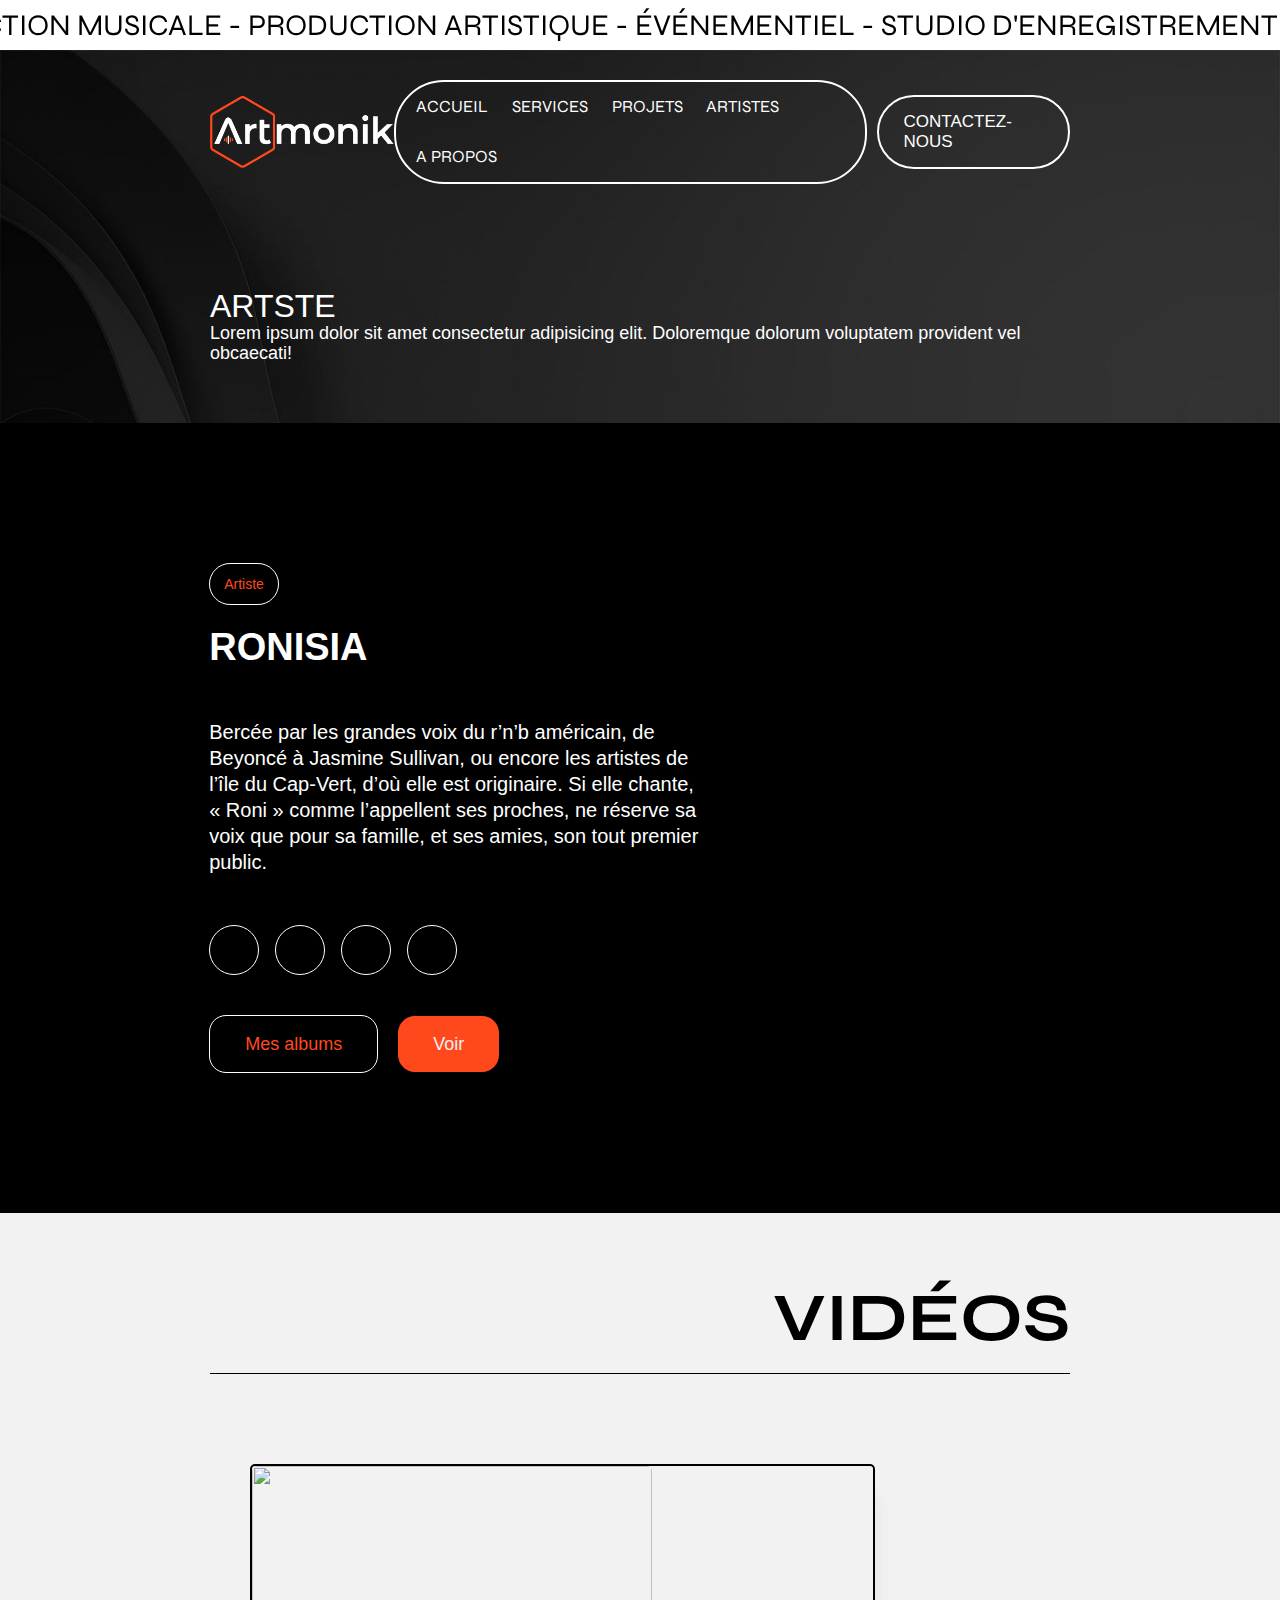
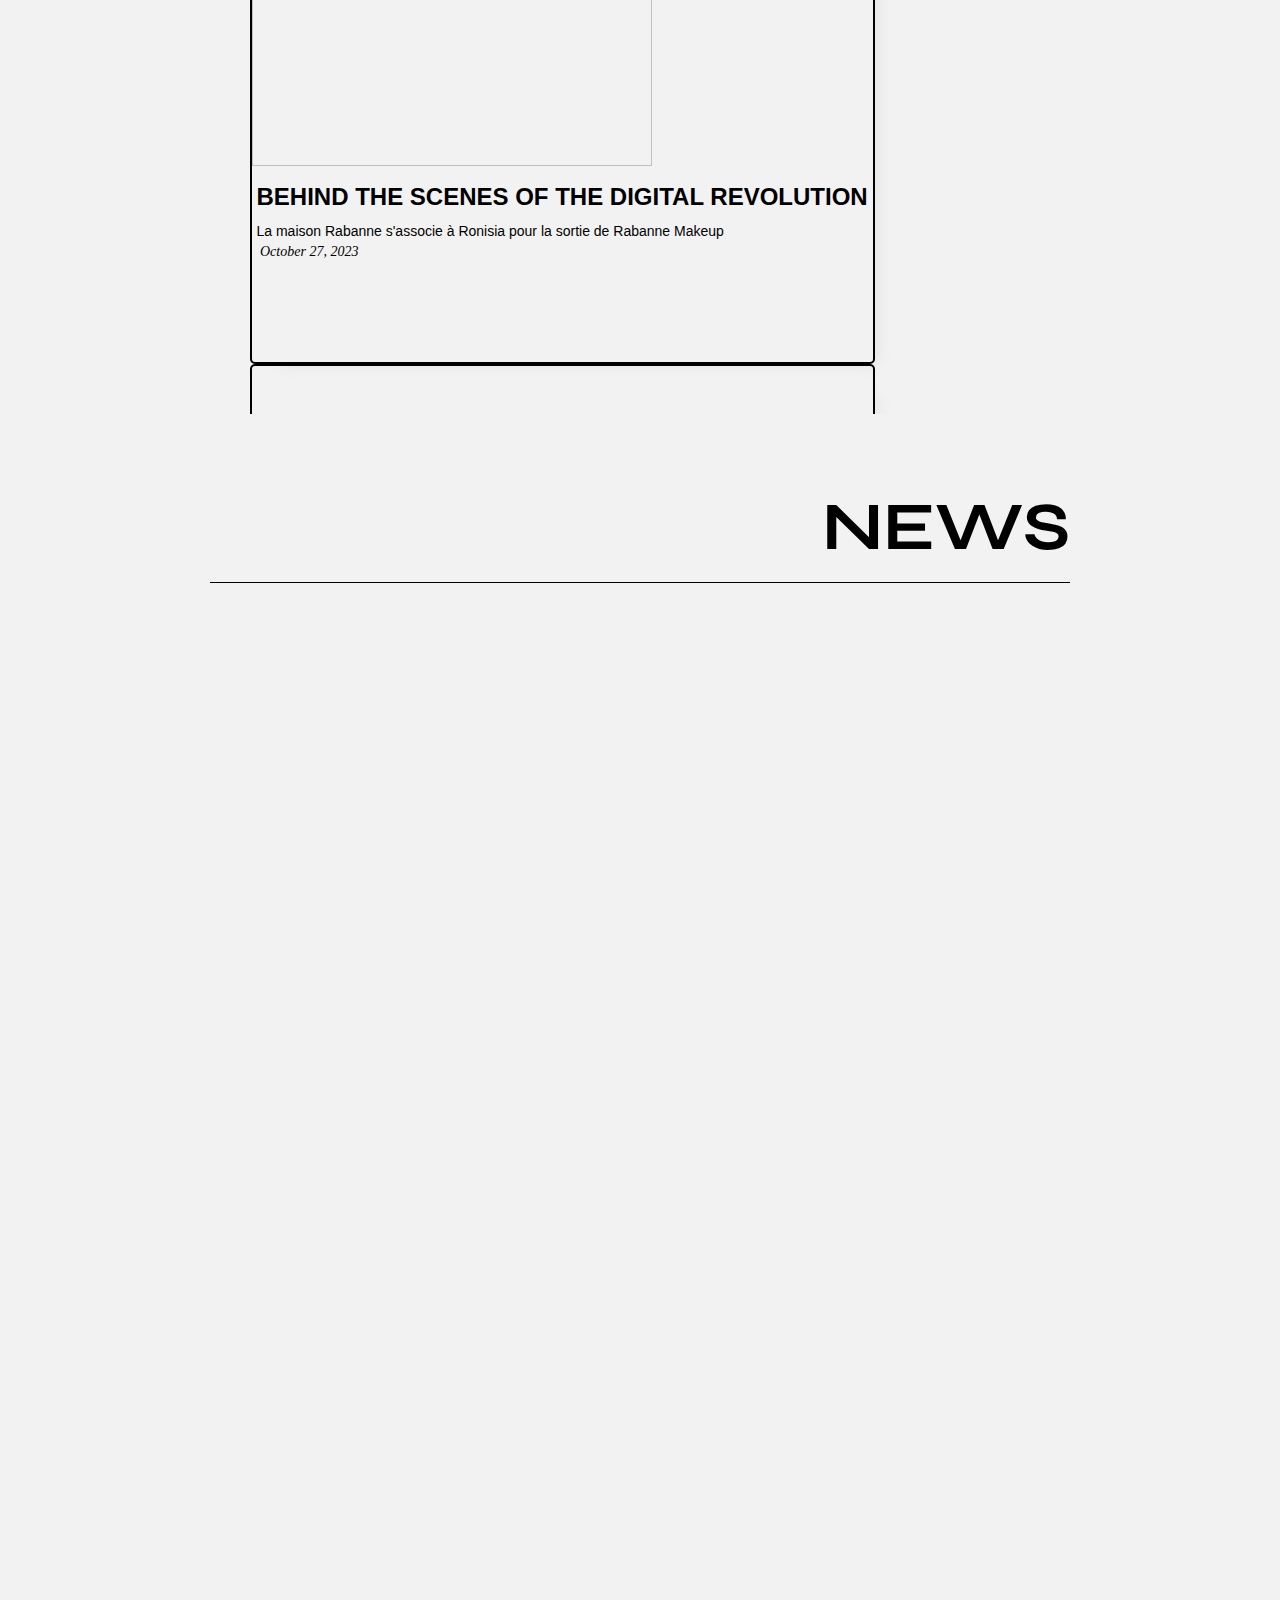
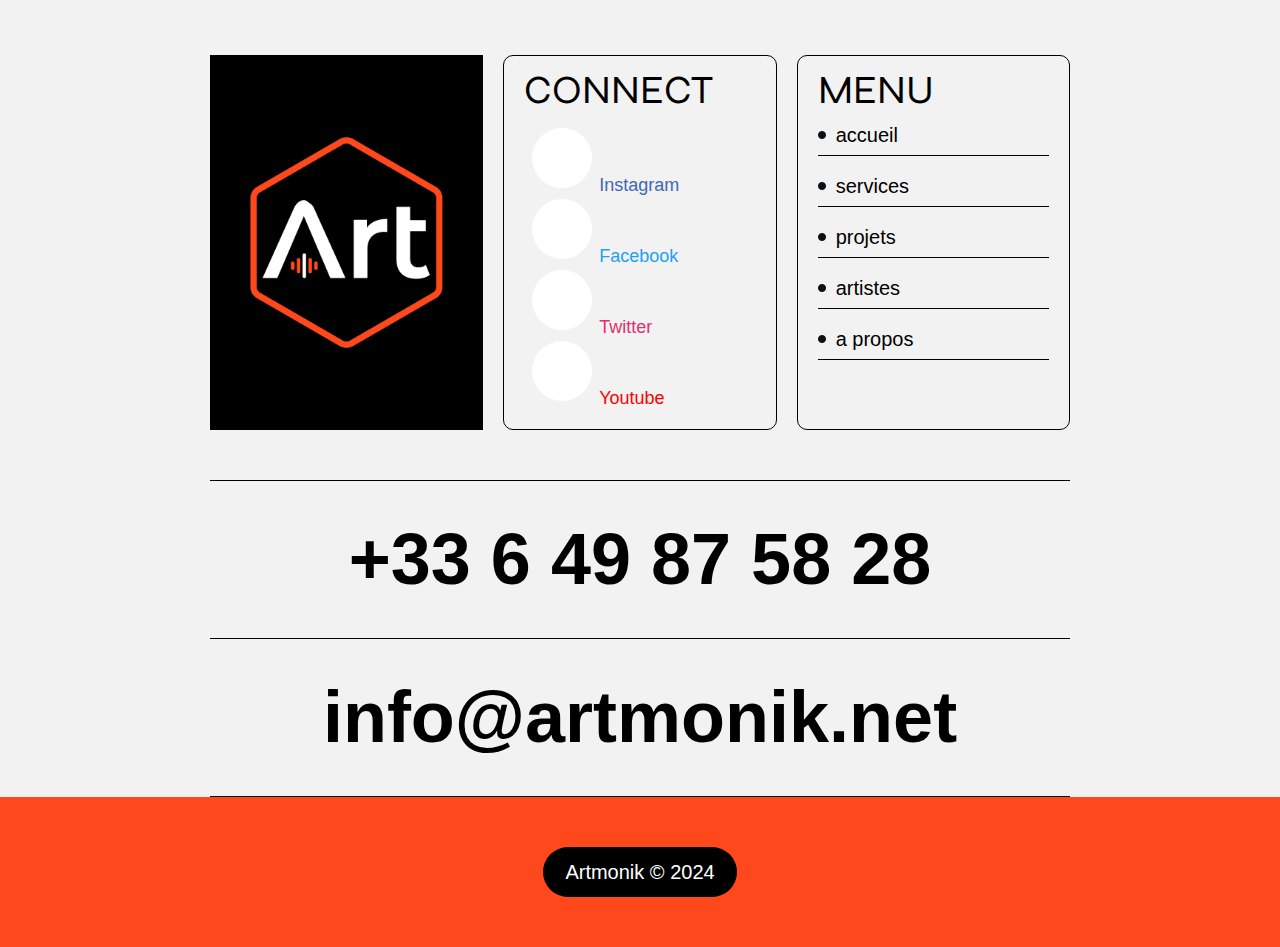
==== about.html @ a90420d9 "feat : initial commit website" ====
<!DOCTYPE html>
<html data-wf-page="6540a9b66e67d2c35e5dcaad">

<head>
    <meta charset="utf-8" />
    <meta name="viewport" content="width=device-width, initial-scale=1.0">
    <title>Artmonik - Production Musicale, Artistique et Événementielle</title>

    <link href="assets/css/normalize.css" rel="stylesheet" type="text/css" />
    <link href="assets/css/layout.css" rel="stylesheet" type="text/css" />
    <link href="assets/css/artmonik-template.css" rel="stylesheet" type="text/css" />
    <link href="assets/css/singleartiste.css" rel="stylesheet" type="text/css" />
    <link rel="stylesheet" href="assets/css/artmonik-blog.css">
    <link href="assets/images/favicon.png" rel="shortcut icon" type="image/x-icon" />
    <link href="assets/images/favicon.png" rel="apple-touch-icon" />
    <link rel="stylesheet" href="https://cdnjs.cloudflare.com/ajax/libs/font-awesome/6.5.2/css/all.min.css"
        integrity="sha512-SnH5WK+bZxgPHs44uWIX+LLJAJ9/2PkPKZ5QiAj6Ta86w+fsb2TkcmfRyVX3pBnMFcV7oQPJkl9QevSCWr3W6A=="
        crossorigin="anonymous" referrerpolicy="no-referrer" />
</head>

<body class="body">
    <div>
        <div class="moving-text-section">
            <div data-w-id="4101d695-1903-cafc-7dcf-382be270c6a6" class="moving-text-inner">
                <div class="moving-text">
                    Production Musicale - Production Artistique - Événementiel - Studio d'Enregistrement - Gestion
                    d'Artistes - Concerts - Spectacles - Festivals - Création de Contenus - Promotion Artistique -
                    Organisation d'Événements - Enregistrement Audio - Ingénierie du Son - Performances en Direct -
                    Direction Artistique - Management Musical - Scénographie - Art Visuel - Musique Live - Promotion
                    d'Événements - Performances Artistiques - Production de Vidéos Musicales - Ateliers de Création -
                    Coordination Événementielle - Expériences Immersives
                </div>
            </div>
        </div>
    </div>

    <div class="header" id="menu">
        <div class="w-layout-blockcontainer main-container w-container">
            <div data-animation="default" data-collapse="medium" data-duration="400" data-easing="ease"
                data-easing2="ease" role="banner" class="header-inner w-nav">
                <a href="index.html" aria-current="page" class="logo w-inline-block w--current">
                    <img src="assets/images/logo.png" alt="" class="logo-img" />
                </a>
                <nav role="navigation" class="main-menu w-nav-menu">
                    <a href="index.html" class="menu-item w-nav-link">Accueil</a>
                    <a href="service.html" class="menu-item w-nav-link">Services</a>
                    <a href="projet.html" class="menu-item w-nav-link">Projets</a>
                    <a href="artistes.html" aria-current="page" class="menu-item w-nav-link w--current"
                        class="menu-item w-nav-link">Artistes</a>
                    <a href="#" class="menu-item w-nav-link">A propos</a>
                </nav>
                <div class="menu-button w-nav-button">
                    <div class="icon w-icon-nav-menu"></div>
                </div>
                <div class="header-right-side">
                    <a href="contact.html" class="get-in-touch-button w-button">Contactez-nous</a>
                </div>
            </div>
        </div>
    </div>

    <section>
        <div class="hero">
            <div class="w-layout-blockcontainer main-container w-container">
                <div class="sub-title">
                    <h2 class="sitemap-heading">Artste</h2>
                    <div class="sitemap-text">
                        Lorem ipsum dolor sit amet consectetur adipisicing elit. Doloremque dolorum voluptatem provident
                        vel obcaecati!
                    </div>
                </div>
            </div>
        </div>
    </section>


    
    <section class="artiste artiste-container" id="artiste">
        <div class="artiste-text first-item-artiste">
            <a href="#" class="h-line">
                <i class="fab fa-shining-2-line"></i>
                <span>Artiste</span>
            </a>
            <h1>RONISIA</h1>
            <br><br>
            <p>
                Bercée par les grandes voix du r’n’b américain, de Beyoncé à Jasmine Sullivan, ou encore les artistes de
                l’île du Cap-Vert, d’où elle est originaire. Si elle chante, « Roni » comme l’appellent ses proches, ne
                réserve sa voix que pour sa famille, et ses amies, son tout premier public.
            </p>
            <br><br>
            <div class="social-icons">
                <a href="#"><i class="fab fa-facebook-f"></i></a>
                <a href="#"><i class="fab fa-twitter"></i></a>
                <a href="#"><i class="fab fa-instagram"></i></a>
                <a href="#"><i class="fab fa-youtube"></i></a>
            </div>
            <div class="h-btn">
                <a href="#" class="btn1">
                    Mes albums
                    <i class="fab fa-arrow-right-s-line"></i>
                </a>
                <a href="#" class="btn2">
                    Voir
                    <i class="fab fa-arrow-right-s-line"></i>
                </a>
            </div>
        </div>
        <div class="about-img second-item-artiste">
            <img src="https://th.bing.com/th/id/OIP.Cv2vpzAILIzU7H262wio7gHaHa?rs=1&pid=ImgDetMain" alt="" width="500">
        </div>
    </section>









    <section>
        <div class="container-slider-image">
            <div class="w-layout-blockcontainer main-container w-container">
                <div class="projects-list-wrapper w-dyn-list">


                    <div class="page-wrapper">
                        <div class="title-wrapper w-clearfix">
                            <h1 class="main-title main-title-blog title-right">vidéos</h1>
                        </div>
                        <div class="post-slider">
                            <!-- <h1 class="slider-title">VIDEOS</h1> -->

                            <i class="fas fa-chevron-left prev"></i>
                            <i class="fas fa-chevron-right next"></i>

                            <div class="post-wrapper">

                                <div class="post">
                                    <img class="slider-image"
                                        src="https://fumba.town/wp-content/uploads/2021/03/VIZAZI-EVENT-PHOTOS.034.jpeg"
                                        alt="" srcset="" width="400">
                                    <div class="post-info">
                                        <h4 class="single-title">Behind the Scenes of the Digital Revolution</h4>
                                        <div class="single-sub-title">
                                            La maison Rabanne s'associe à Ronisia pour la sortie de Rabanne Makeup
                                        </div>
                                        <i class="far fa-calendar">&nbsp;October 27, 2023</i>
                                    </div>
                                </div>

                                <div class="post">
                                    <img class="slider-image"
                                        src="https://sl.sbs.com.au/public/image/file/e462315d-d6ea-4207-ab51-baa673a6b3ec"
                                        alt="" srcset="" >
                                    <div class="post-info">
                                        <h4 class="single-title">Behind the Scenes of the Digital Revolution</h4>
                                        <div class="single-sub-title">
                                            La maison Rabanne s'associe à Ronisia pour la sortie de Rabanne Makeup
                                        </div>
                                        <i class="far fa-calendar">&nbsp;October 27, 2023</i>
                                    </div>
                                </div>

                                <div class="post">
                                    <img class="slider-image"
                                        src="https://www.mus.ulaval.ca/sites/mus.ulaval.ca/files/2020-04/image_test_prog.jpg"
                                        alt="" srcset="">
                                    <div class="post-info">
                                        <h4 class="single-title">Behind the Scenes of the Digital Revolution</h4>
                                        <div class="single-sub-title">
                                            La maison Rabanne s'associe à Ronisia pour la sortie de Rabanne Makeup
                                        </div>
                                        <i class="far fa-calendar">&nbsp;October 27, 2023</i>
                                    </div>
                                </div>

                                <div class="post">
                                    <img class="slider-image"
                                        src="https://fr.mybestwebsitebuilder.com/storage/media/images/best-website-builder-for-musicians-featured.o.jpg"
                                        alt="" srcset="">
                                    <div class="post-info">
                                        <h4 class="single-title">Behind the Scenes of the Digital Revolution</h4>
                                        <div class="single-sub-title">
                                            La maison Rabanne s'associe à Ronisia pour la sortie de Rabanne Makeup
                                        </div>
                                        <i class="far fa-calendar">&nbsp;October 27, 2023</i>
                                    </div>
                                </div>

                                <div class="post">
                                    <img class="slider-image"
                                        src="https://rotor-zundert.nl/wp-content/uploads/Silent-Disco-Van-Gogh-Night.jpg"
                                        alt="" srcset="">
                                    <div class="post-info">
                                        <h4 class="single-title">Behind the Scenes of the Digital Revolution</h4>
                                        <div class="single-sub-title">
                                            La maison Rabanne s'associe à Ronisia pour la sortie de Rabanne Makeup
                                        </div>
                                        <i class="far fa-calendar">&nbsp;October 27, 2023</i>
                                    </div>
                                </div>

                            </div>


                        </div>
                    </div>


                </div>
            </div>
        </div>

    </section>






    <section>
        <div class="container-news">
            <div class="w-layout-blockcontainer main-container w-container">
                <div class="title-wrapper w-clearfix">
                    <h1 class="main-title main-title-blog title-right">News</h1>
                </div>
                <div id="w-node-b15900d4-fa40-c287-44d7-60335a1c31a2-5e5dcaad"
                    data-w-id="b15900d4-fa40-c287-44d7-60335a1c31a2" style="opacity: 0;"
                    class="w-layout-layout clients-stack wf-layout-layout">
                    <div id="w-node-b15900d4-fa40-c287-44d7-60335a1c31a3-5e5dcaad" class="w-layout-cell new-image-wrapper">
                        <img src="https://fumba.town/wp-content/uploads/2021/03/VIZAZI-EVENT-PHOTOS.034.jpeg" alt="" class="client-logo-img" width="300" height="230"/>
                        <div class="post-info">
                            <h4 class="new-title">Behind the Scenes of the Digital Revolution</h4>
                            <div class="new-sub-title">
                                La maison Rabanne s'associe à Ronisia pour la sortie de Rabanne Makeup
                            </div>
                            <i class="far fa-calendar">&nbsp;October 27, 2023</i>
                        </div>
                    </div>
                    <div id="w-node-b15900d4-fa40-c287-44d7-60335a1c31a5-5e5dcaad" class="w-layout-cell new-image-wrapper">
                        <img src="https://sl.sbs.com.au/public/image/file/e462315d-d6ea-4207-ab51-baa673a6b3ec" alt="" class="client-logo-img" width="300" height="230"/><div class="post-info">
                            <h4 class="new-title">Behind the Scenes of the Digital Revolution</h4>
                            <div class="new-sub-title">
                                La maison Rabanne s'associe à Ronisia pour la sortie de Rabanne Makeup
                            </div>
                            <i class="far fa-calendar">&nbsp;October 27, 2023</i>
                        </div>
                    </div>
                    <div id="w-node-b15900d4-fa40-c287-44d7-60335a1c31a7-5e5dcaad" class="w-layout-cell new-image-wrapper">
                        <img src="https://www.mus.ulaval.ca/sites/mus.ulaval.ca/files/2020-04/image_test_prog.jpg" alt="" class="client-logo-img" width="300" height="230" /><div class="post-info">
                            <h4 class="new-title">Behind the Scenes of the Digital Revolution</h4>
                            <div class="new-sub-title">
                                La maison Rabanne s'associe à Ronisia pour la sortie de Rabanne Makeup
                            </div>
                            <i class="far fa-calendar">&nbsp;October 27, 2023</i>
                        </div>
                    </div>
                    <div id="w-node-b15900d4-fa40-c287-44d7-60335a1c31a9-5e5dcaad" class="w-layout-cell new-image-wrapper">
                        <img src="https://fr.mybestwebsitebuilder.com/storage/media/images/best-website-builder-for-musicians-featured.o.jpg" alt="" class="client-logo-img" width="300" height="230" /><div class="post-info">
                            <h4 class="new-title">Behind the Scenes of the Digital Revolution</h4>
                            <div class="new-sub-title">
                                La maison Rabanne s'associe à Ronisia pour la sortie de Rabanne Makeup
                            </div>
                            <i class="far fa-calendar">&nbsp;October 27, 2023</i>
                        </div>
                    </div>
                    <div id="w-node-b15900d4-fa40-c287-44d7-60335a1c31ab-5e5dcaad" class="w-layout-cell new-image-wrapper">
                        <img src="https://fumba.town/wp-content/uploads/2021/03/VIZAZI-EVENT-PHOTOS.034.jpeg" alt="" class="client-logo-img" width="300" height="230" /><div class="post-info">
                            <h4 class="new-title">Behind the Scenes of the Digital Revolution</h4>
                            <div class="new-sub-title">
                                La maison Rabanne s'associe à Ronisia pour la sortie de Rabanne Makeup
                            </div>
                            <i class="far fa-calendar">&nbsp;October 27, 2023</i>
                        </div>
                    </div>
                    <div id="w-node-b15900d4-fa40-c287-44d7-60335a1c31ad-5e5dcaad" class="w-layout-cell new-image-wrapper">
                        <img src="https://www.mus.ulaval.ca/sites/mus.ulaval.ca/files/2020-04/image_test_prog.jpg" alt="" class="client-logo-img" width="300" height="230" /><div class="post-info">
                            <h4 class="new-title">Behind the Scenes of the Digital Revolution</h4>
                            <div class="new-sub-title">
                                La maison Rabanne s'associe à Ronisia pour la sortie de Rabanne Makeup
                            </div>
                            <i class="far fa-calendar">&nbsp;October 27, 2023</i>
                        </div>
                    </div>
                    <div id="w-node-b15900d4-fa40-c287-44d7-60335a1c31af-5e5dcaad" class="w-layout-cell new-image-wrapper">
                        <img src="https://sl.sbs.com.au/public/image/file/e462315d-d6ea-4207-ab51-baa673a6b3ec" alt="" class="client-logo-img" width="300" height="230" /><div class="post-info">
                            <h4 class="new-title">Behind the Scenes of the Digital Revolution</h4>
                            <div class="new-sub-title">
                                La maison Rabanne s'associe à Ronisia pour la sortie de Rabanne Makeup
                            </div>
                            <i class="far fa-calendar">&nbsp;October 27, 2023</i>
                        </div>
                    </div>
                    <div id="w-node-b15900d4-fa40-c287-44d7-60335a1c31b1-5e5dcaad" class="w-layout-cell new-image-wrapper">
                        <img src="https://www.mus.ulaval.ca/sites/mus.ulaval.ca/files/2020-04/image_test_prog.jpg" alt=""  class="client-logo-img" width="300" height="230" /><div class="post-info">
                            <h4 class="new-title">Behind the Scenes of the Digital Revolution</h4>
                            <div class="new-sub-title">
                                La maison Rabanne s'associe à Ronisia pour la sortie de Rabanne Makeup
                            </div>
                            <i class="far fa-calendar">&nbsp;October 27, 2023</i>
                        </div>
                    </div>
                </div>
            </div>
        </div>
    </section>

    <!-- <section>
        <div id="awards" class="awards about-awards">
            <div class="w-layout-blockcontainer main-container w-container">
                <h1 class="main-title">awwards</h1>
                <div class="awards-wrapper">
                    <div data-w-id="b74f55f5-9102-8b68-ad31-39153e4cd9c8" style="opacity: 0;" class="award-item">
                        <div class="award-number">01</div>
                        <div class="award-text">CSS DEsign House</div>
                        <div data-w-id="b74f55f5-9102-8b68-ad31-39153e4cd9cd" class="awards-right">
                            <div class="award-price">Best Design / 2023</div>
                        </div>
                        <img src="images/arrow_1arrow.png" data-w-id="b74f55f5-9102-8b68-ad31-39153e4cd9d0" alt=""
                            class="award-arrow" />
                    </div>
                    <div data-w-id="b74f55f5-9102-8b68-ad31-39153e4cd9d1" style="opacity: 0;" class="award-item">
                        <div class="award-number">02</div>
                        <div class="award-text">AWWWARDS</div>
                        <div data-w-id="b74f55f5-9102-8b68-ad31-39153e4cd9d6" class="awards-right">
                            <div class="award-price">site of the day / 2023</div>
                        </div>
                        <img src="images/arrow_1arrow.png" data-w-id="b74f55f5-9102-8b68-ad31-39153e4cd9d9" alt=""
                            class="award-arrow" />
                    </div>
                    <div data-w-id="b74f55f5-9102-8b68-ad31-39153e4cd9da" style="opacity: 0;" class="award-item">
                        <div class="award-number">03</div>
                        <div class="award-text">CSSWINNER</div>
                        <div data-w-id="b74f55f5-9102-8b68-ad31-39153e4cd9df" class="awards-right">
                            <div class="award-price">cleanest css /2023</div>
                        </div>
                        <img src="images/arrow_1arrow.png" data-w-id="b74f55f5-9102-8b68-ad31-39153e4cd9e2" alt=""
                            class="award-arrow" />
                    </div>
                    <div data-w-id="b74f55f5-9102-8b68-ad31-39153e4cd9e3" style="opacity: 0;" class="award-item">
                        <div class="award-number">04</div>
                        <div class="award-text">DesignAwards</div>
                        <div data-w-id="b74f55f5-9102-8b68-ad31-39153e4cd9e8" class="awards-right">
                            <div class="award-price">layout masters /2023</div>
                        </div>
                        <img src="images/arrow_1arrow.png" data-w-id="b74f55f5-9102-8b68-ad31-39153e4cd9eb" alt=""
                            class="award-arrow" />
                    </div>
                </div>
            </div>
        </div>
    </section>

    <section>
        <div class="our-team">
            <div class="w-layout-blockcontainer main-container w-container">
                <h1 class="main-title title-yellow">our team</h1>
                <p class="team-parapgraph">Explore the synergy of our collective expertise, where each team
                    member&#x27;s distinct talents converge to shape a vision of the future that&#x27;s truly
                    extraordinary.</p>
                <div id="w-node-fd28d90c-7803-5822-f9d9-071e1dde4de0-5e5dcaad"
                    class="w-layout-layout team-stack wf-layout-layout">
                    <div id="w-node-fd28d90c-7803-5822-f9d9-071e1dde4de1-5e5dcaad"
                        data-w-id="fd28d90c-7803-5822-f9d9-071e1dde4de1" style="opacity: 0;"
                        class="w-layout-cell team-item">
                        <div data-w-id="fd28d90c-7803-5822-f9d9-071e1dde4de2" class="team-image"><img
                                src="images/member1.png" data-w-id="fd28d90c-7803-5822-f9d9-071e1dde4de3" alt=""
                                class="member-image" /></div>
                        <div class="member-name">mat smith</div>
                        <div class="member-proffession">developer</div>
                    </div>
                    <div id="w-node-fd28d90c-7803-5822-f9d9-071e1dde4de8-5e5dcaad"
                        data-w-id="fd28d90c-7803-5822-f9d9-071e1dde4de8" style="opacity: 0;"
                        class="w-layout-cell team-item">
                        <div data-w-id="fd28d90c-7803-5822-f9d9-071e1dde4de9" class="team-image"><img
                                src="images/member2.png" data-w-id="fd28d90c-7803-5822-f9d9-071e1dde4dea" alt=""
                                class="member-image" /></div>
                        <div class="member-name">Ryan Brook<br /></div>
                        <div class="member-proffession">marketing</div>
                    </div>
                    <div id="w-node-fd28d90c-7803-5822-f9d9-071e1dde4df0-5e5dcaad"
                        data-w-id="fd28d90c-7803-5822-f9d9-071e1dde4df0" style="opacity: 0;"
                        class="w-layout-cell team-item">
                        <div data-w-id="fd28d90c-7803-5822-f9d9-071e1dde4df1" class="team-image"><img
                                src="images/member3.png" data-w-id="fd28d90c-7803-5822-f9d9-071e1dde4df2" alt=""
                                class="member-image" /></div>
                        <div class="member-name">John doe<br /></div>
                        <div class="member-proffession">support</div>
                    </div>
                    <div id="w-node-fd28d90c-7803-5822-f9d9-071e1dde4df8-5e5dcaad"
                        data-w-id="fd28d90c-7803-5822-f9d9-071e1dde4df8" style="opacity: 0;"
                        class="w-layout-cell team-item">
                        <div data-w-id="fd28d90c-7803-5822-f9d9-071e1dde4df9" class="team-image"><img
                                src="images/member4.png" data-w-id="fd28d90c-7803-5822-f9d9-071e1dde4dfa" alt=""
                                class="member-image" /></div>
                        <div class="member-name">Bob Hayes<br /></div>
                        <div class="member-proffession">designer</div>
                    </div>
                    <div id="w-node-fd28d90c-7803-5822-f9d9-071e1dde4e00-5e5dcaad"
                        data-w-id="fd28d90c-7803-5822-f9d9-071e1dde4e00" style="opacity: 0;"
                        class="w-layout-cell team-item">
                        <div data-w-id="fd28d90c-7803-5822-f9d9-071e1dde4e01" class="team-image"><img
                                src="images/member5.png" data-w-id="fd28d90c-7803-5822-f9d9-071e1dde4e02" alt=""
                                class="member-image" /></div>
                        <div class="member-name">Graham Bolt</div>
                        <div class="member-proffession">sales</div>
                    </div>
                </div>
            </div>
        </div>
    </section> -->

    <div class="footer">
        <div class="w-layout-blockcontainer main-container w-container">
            <div id="w-node-_88dc58f4-4103-1e72-e2f0-79eecf94883d-cf94883b"
                class="w-layout-layout footer-stack wf-layout-layout">

                <div id="w-node-_88dc58f4-4103-1e72-e2f0-79eecf94883e-cf94883b" class="w-layout-cell footer-logo">
                    <img src="assets/images/logo-white.png" alt="" class="foot-logo" />
                </div>

                <div id="w-node-_88dc58f4-4103-1e72-e2f0-79eecf948840-cf94883b" class="w-layout-cell footer-cell">
                    <h2 class="footer-title">connect</h2>
                    <div class="container-social-media">
                        <div class="wrapper">
                            <div class="button">
                                <div class="icon">
                                    <i class="fab fa-facebook-f"></i>
                                </div>
                                <span class="connect-item">Instagram</span>
                            </div>
                            <div class="button">
                                <div class="icon">
                                    <i class="fab fa-twitter"></i>
                                </div>
                                <span class="connect-item">Facebook</span>
                            </div>
                            <div class="button">
                                <div class="icon">
                                    <i class="fab fa-instagram"></i>
                                </div>
                                <span class="connect-item">Twitter</span>
                            </div>
                            <div class="button">
                                <div class="icon">
                                    <i class="fab fa-youtube"></i>
                                </div>
                                <span class="connect-item">Youtube</span>
                            </div>
                        </div>
                    </div>
                </div>

                <div id="w-node-_88dc58f4-4103-1e72-e2f0-79eecf94885b-cf94883b" class="w-layout-cell footer-cell">
                    <h2 class="footer-title">menu</h2>
                    <a href="index.html" aria-current="page" class="footer-text-box w-inline-block w--current">
                        <img src="assets/images/dot.png" alt="" class="dott" />
                        <div class="footer-links">Accueil</div>
                    </a>
                    <a href="#" class="footer-text-box w-inline-block">
                        <img src="assets/images/dot.png" alt="" class="dott" />
                        <div class="footer-links">Services</div>
                    </a>
                    <a href="#" class="footer-text-box w-inline-block">
                        <img src="assets/images/dot.png" alt="" class="dott" />
                        <div class="footer-links">Projets</div>
                    </a>
                    <a href="#" class="footer-text-box w-inline-block">
                        <img src="assets/images/dot.png" alt="" class="dott" />
                        <div class="footer-links">Artistes</div>
                    </a>
                    <a href="#" class="footer-text-box w-inline-block">
                        <img src="assets/images/dot.png" alt="" class="dott" />
                        <div class="footer-links">A propos</div>
                    </a>
                </div>
            </div>

            <a href="tel:+123456789" class="socal-phone-and-mail w-inline-block">
                <div class="social-phone-text">+33 6 49 87 58 28</div>
            </a>
            <a href="mailto:test@gmail.com" class="socal-phone-and-mail w-inline-block">
                <div class="social-phone-text">info@artmonik.net</div>
            </a>
        </div>
        <div class="copyright">
            <div class="copyright-text">Artmonik © 2024</div>
        </div>
    </div>

    <script src="assets/js/webfont.js" type="text/javascript"></script>
    <script type="text/javascript">
        WebFont.load({ google: { families: ["Oswald:200,300,400,500,600,700", "Syne:regular,500,600,700,800", "Manrope:200,300,regular,500,600,700,800"] } });
    </script>
    <script src="assets/js/jquery.min.js" type="text/javascript"></script>
    <script src="assets/js/plugins.js" type="text/javascript"></script>
    <script src="assets/js/singleartiste.js" type="text/javascript"></script>

    <link rel="stylesheet" type="text/css" href="https://cdn.jsdelivr.net/npm/slick-carousel@1.8.1/slick/slick.css" />
    <script type="text/javascript" src="https://cdn.jsdelivr.net/npm/slick-carousel@1.8.1/slick/slick.min.js"></script>
    <script src="assets/js/script.js" type="text/javascript"></script>
</body>

<!-- Mirrored from max-themes.net/demos/agenn/about.html by HTTrack Website Copier/3.x [XR&CO'2014], Thu, 06 Jun 2024 11:33:20 GMT -->

</html>
---- assets/css/layout.css ----
@font-face {
  font-family: 'webflow-icons';
  src: url("[data-uri]") format('truetype');
  font-weight: normal;
  font-style: normal;
}
[class^="w-icon-"],
[class*=" w-icon-"] {
  /* use !important to prevent issues with browser extensions that change fonts */
  font-family: 'webflow-icons' !important;
  speak: none;
  font-style: normal;
  font-weight: normal;
  font-variant: normal;
  text-transform: none;
  line-height: 1;
  /* Better Font Rendering =========== */
  -webkit-font-smoothing: antialiased;
  -moz-osx-font-smoothing: grayscale;
}
.w-icon-slider-right:before {
  content: "\e600";
}
.w-icon-slider-left:before {
  content: "\e601";
}
.w-icon-nav-menu:before {
  content: "\e602";
}
.w-icon-arrow-down:before,
.w-icon-dropdown-toggle:before {
  content: "\e603";
}
.w-icon-file-upload-remove:before {
  content: "\e900";
}
.w-icon-file-upload-icon:before {
  content: "\e903";
}
* {
  -webkit-box-sizing: border-box;
  -moz-box-sizing: border-box;
  box-sizing: border-box;
}
html {
  height: 100%;
}
body {
  margin: 0;
  min-height: 100%;
  background-color: #fff;
  font-family: Arial, sans-serif;
  font-size: 14px;
  line-height: 20px;
  color: #333;
}
img {
  max-width: 100%;
  vertical-align: middle;
  display: inline-block;
}
html.w-mod-touch * {
  background-attachment: scroll !important;
}
.w-block {
  display: block;
}
.w-inline-block {
  max-width: 100%;
  display: inline-block;
}
.w-clearfix:before,
.w-clearfix:after {
  content: " ";
  display: table;
  grid-column-start: 1;
  grid-row-start: 1;
  grid-column-end: 2;
  grid-row-end: 2;
}
.w-clearfix:after {
  clear: both;
}
.w-hidden {
  display: none;
}
.w-button {
  display: inline-block;
  padding: 9px 15px;
  background-color: #3898EC;
  color: white;
  border: 0;
  line-height: inherit;
  text-decoration: none;
  cursor: pointer;
  border-radius: 0;
}
input.w-button {
  -webkit-appearance: button;
}
html[data-w-dynpage] [data-w-cloak] {
  color: transparent !important;
}
.w-code-block {
  margin: unset;
}
pre.w-code-block code {
  all: inherit;
}
.w-webflow-badge,
.w-webflow-badge * {
  position: static;
  left: auto;
  top: auto;
  right: auto;
  bottom: auto;
  z-index: auto;
  display: block;
  visibility: visible;
  overflow: visible;
  overflow-x: visible;
  overflow-y: visible;
  box-sizing: border-box;
  width: auto;
  height: auto;
  max-height: none;
  max-width: none;
  min-height: 0;
  min-width: 0;
  margin: 0;
  padding: 0;
  float: none;
  clear: none;
  border: 0 none transparent;
  border-radius: 0;
  background: none;
  background-image: none;
  background-position: 0% 0%;
  background-size: auto auto;
  background-repeat: repeat;
  background-origin: padding-box;
  background-clip: border-box;
  background-attachment: scroll;
  background-color: transparent;
  box-shadow: none;
  opacity: 1;
  transform: none;
  transition: none;
  direction: ltr;
  font-family: inherit;
  font-weight: inherit;
  color: inherit;
  font-size: inherit;
  line-height: inherit;
  font-style: inherit;
  font-variant: inherit;
  text-align: inherit;
  letter-spacing: inherit;
  text-decoration: inherit;
  text-indent: 0;
  text-transform: inherit;
  list-style-type: disc;
  text-shadow: none;
  font-smoothing: auto;
  vertical-align: baseline;
  cursor: inherit;
  white-space: inherit;
  word-break: normal;
  word-spacing: normal;
  word-wrap: normal;
}
.w-webflow-badge {
  position: fixed !important;
  display: inline-block !important;
  visibility: visible !important;
  z-index: 2147483647 !important;
  top: auto !important;
  right: 12px !important;
  bottom: 12px !important;
  left: auto !important;
  color: #aaadb0 !important;
  background-color: #fff !important;
  border-radius: 3px !important;
  padding: 6px !important;
  font-size: 12px !important;
  opacity: 1 !important;
  line-height: 14px !important;
  text-decoration: none !important;
  transform: none !important;
  margin: 0 !important;
  width: auto !important;
  height: auto !important;
  overflow: visible !important;
  white-space: nowrap;
  box-shadow: 0 0 0 1px rgba(0, 0, 0, 0.1), 0px 1px 3px rgba(0, 0, 0, 0.1);
  cursor: pointer;
}
.w-webflow-badge > img {
  display: inline-block !important;
  visibility: visible !important;
  opacity: 1 !important;
  vertical-align: middle !important;
}
h1,
h2,
h3,
h4,
h5,
h6 {
  font-weight: bold;
  margin-bottom: 10px;
}
h1 {
  font-size: 38px;
  line-height: 44px;
  margin-top: 20px;
}
h2 {
  font-size: 32px;
  line-height: 36px;
  margin-top: 20px;
}
h3 {
  font-size: 24px;
  line-height: 30px;
  margin-top: 20px;
}
h4 {
  font-size: 18px;
  line-height: 24px;
  margin-top: 10px;
}
h5 {
  font-size: 14px;
  line-height: 20px;
  margin-top: 10px;
}
h6 {
  font-size: 12px;
  line-height: 18px;
  margin-top: 10px;
}
p {
  margin-top: 0;
  margin-bottom: 10px;
}
blockquote {
  margin: 0 0 10px 0;
  padding: 10px 20px;
  border-left: 5px solid #E2E2E2;
  font-size: 18px;
  line-height: 22px;
}
figure {
  margin: 0;
  margin-bottom: 10px;
}
figcaption {
  margin-top: 5px;
  text-align: center;
}
ul,
ol {
  margin-top: 0px;
  margin-bottom: 10px;
  padding-left: 40px;
}
.w-list-unstyled {
  padding-left: 0;
  list-style: none;
}
.w-embed:before,
.w-embed:after {
  content: " ";
  display: table;
  grid-column-start: 1;
  grid-row-start: 1;
  grid-column-end: 2;
  grid-row-end: 2;
}
.w-embed:after {
  clear: both;
}
.w-video {
  width: 100%;
  position: relative;
  padding: 0;
}
.w-video iframe,
.w-video object,
.w-video embed {
  position: absolute;
  top: 0;
  left: 0;
  width: 100%;
  height: 100%;
  border: none;
}
fieldset {
  padding: 0;
  margin: 0;
  border: 0;
}
button,
[type='button'],
[type='reset'] {
  border: 0;
  cursor: pointer;
  -webkit-appearance: button;
}
.w-form {
  margin: 0 0 15px;
}
.w-form-done {
  display: none;
  padding: 20px;
  text-align: center;
  background-color: #dddddd;
}
.w-form-fail {
  display: none;
  margin-top: 10px;
  padding: 10px;
  background-color: #ffdede;
}
label {
  display: block;
  margin-bottom: 5px;
  font-weight: bold;
}
.w-input,
.w-select {
  display: block;
  width: 100%;
  height: 38px;
  padding: 8px 12px;
  margin-bottom: 10px;
  font-size: 14px;
  line-height: 1.42857143;
  color: #333333;
  vertical-align: middle;
  background-color: #ffffff;
  border: 1px solid #cccccc;
}
.w-input:-moz-placeholder,
.w-select:-moz-placeholder {
  color: #999;
}
.w-input::-moz-placeholder,
.w-select::-moz-placeholder {
  color: #999;
  opacity: 1;
}
.w-input::-webkit-input-placeholder,
.w-select::-webkit-input-placeholder {
  color: #999;
}
.w-input:focus,
.w-select:focus {
  border-color: #3898EC;
  outline: 0;
}
.w-input[disabled],
.w-select[disabled],
.w-input[readonly],
.w-select[readonly],
fieldset[disabled] .w-input,
fieldset[disabled] .w-select {
  cursor: not-allowed;
}
.w-input[disabled]:not(.w-input-disabled),
.w-select[disabled]:not(.w-input-disabled),
.w-input[readonly],
.w-select[readonly],
fieldset[disabled]:not(.w-input-disabled) .w-input,
fieldset[disabled]:not(.w-input-disabled) .w-select {
  background-color: #eeeeee;
}
textarea.w-input,
textarea.w-select {
  height: auto;
}
.w-select {
  background-color: #f3f3f3;
}
.w-select[multiple] {
  height: auto;
}
.w-form-label {
  display: inline-block;
  cursor: pointer;
  font-weight: normal;
  margin-bottom: 0px;
}
.w-radio {
  display: block;
  margin-bottom: 5px;
  padding-left: 20px;
}
.w-radio:before,
.w-radio:after {
  content: " ";
  display: table;
  grid-column-start: 1;
  grid-row-start: 1;
  grid-column-end: 2;
  grid-row-end: 2;
}
.w-radio:after {
  clear: both;
}
.w-radio-input {
  margin: 4px 0 0;
  line-height: normal;
  float: left;
  margin-left: -20px;
}
.w-radio-input {
  margin-top: 3px;
}
.w-file-upload {
  display: block;
  margin-bottom: 10px;
}
.w-file-upload-input {
  width: 0.1px;
  height: 0.1px;
  opacity: 0;
  overflow: hidden;
  position: absolute;
  z-index: -100;
}
.w-file-upload-default,
.w-file-upload-uploading,
.w-file-upload-success {
  display: inline-block;
  color: #333333;
}
.w-file-upload-error {
  display: block;
  margin-top: 10px;
}
.w-file-upload-default.w-hidden,
.w-file-upload-uploading.w-hidden,
.w-file-upload-error.w-hidden,
.w-file-upload-success.w-hidden {
  display: none;
}
.w-file-upload-uploading-btn {
  display: flex;
  font-size: 14px;
  font-weight: normal;
  cursor: pointer;
  margin: 0;
  padding: 8px 12px;
  border: 1px solid #cccccc;
  background-color: #fafafa;
}
.w-file-upload-file {
  display: flex;
  flex-grow: 1;
  justify-content: space-between;
  margin: 0;
  padding: 8px 9px 8px 11px;
  border: 1px solid #cccccc;
  background-color: #fafafa;
}
.w-file-upload-file-name {
  font-size: 14px;
  font-weight: normal;
  display: block;
}
.w-file-remove-link {
  margin-top: 3px;
  margin-left: 10px;
  width: auto;
  height: auto;
  padding: 3px;
  display: block;
  cursor: pointer;
}
.w-icon-file-upload-remove {
  margin: auto;
  font-size: 10px;
}
.w-file-upload-error-msg {
  display: inline-block;
  color: #ea384c;
  padding: 2px 0;
}
.w-file-upload-info {
  display: inline-block;
  line-height: 38px;
  padding: 0 12px;
}
.w-file-upload-label {
  display: inline-block;
  font-size: 14px;
  font-weight: normal;
  cursor: pointer;
  margin: 0;
  padding: 8px 12px;
  border: 1px solid #cccccc;
  background-color: #fafafa;
}
.w-icon-file-upload-icon,
.w-icon-file-upload-uploading {
  display: inline-block;
  margin-right: 8px;
  width: 20px;
}
.w-icon-file-upload-uploading {
  height: 20px;
}
.w-container {
  margin-left: auto;
  margin-right: auto;
  max-width: 940px;
}
.w-container:before,
.w-container:after {
  content: " ";
  display: table;
  grid-column-start: 1;
  grid-row-start: 1;
  grid-column-end: 2;
  grid-row-end: 2;
}
.w-container:after {
  clear: both;
}
.w-container .w-row {
  margin-left: -10px;
  margin-right: -10px;
}
.w-row:before,
.w-row:after {
  content: " ";
  display: table;
  grid-column-start: 1;
  grid-row-start: 1;
  grid-column-end: 2;
  grid-row-end: 2;
}
.w-row:after {
  clear: both;
}
.w-row .w-row {
  margin-left: 0;
  margin-right: 0;
}
.w-col {
  position: relative;
  float: left;
  width: 100%;
  min-height: 1px;
  padding-left: 10px;
  padding-right: 10px;
}
.w-col .w-col {
  padding-left: 0;
  padding-right: 0;
}
.w-col-1 {
  width: 8.33333333%;
}
.w-col-2 {
  width: 16.66666667%;
}
.w-col-3 {
  width: 25%;
}
.w-col-4 {
  width: 33.33333333%;
}
.w-col-5 {
  width: 41.66666667%;
}
.w-col-6 {
  width: 50%;
}
.w-col-7 {
  width: 58.33333333%;
}
.w-col-8 {
  width: 66.66666667%;
}
.w-col-9 {
  width: 75%;
}
.w-col-10 {
  width: 83.33333333%;
}
.w-col-11 {
  width: 91.66666667%;
}
.w-col-12 {
  width: 100%;
}
.w-hidden-main {
  display: none !important;
}
@media screen and (max-width: 991px) {
  .w-container {
    max-width: 728px;
  }
  .w-hidden-main {
    display: inherit !important;
  }
  .w-hidden-medium {
    display: none !important;
  }
  .w-col-medium-1 {
    width: 8.33333333%;
  }
  .w-col-medium-2 {
    width: 16.66666667%;
  }
  .w-col-medium-3 {
    width: 25%;
  }
  .w-col-medium-4 {
    width: 33.33333333%;
  }
  .w-col-medium-5 {
    width: 41.66666667%;
  }
  .w-col-medium-6 {
    width: 50%;
  }
  .w-col-medium-7 {
    width: 58.33333333%;
  }
  .w-col-medium-8 {
    width: 66.66666667%;
  }
  .w-col-medium-9 {
    width: 75%;
  }
  .w-col-medium-10 {
    width: 83.33333333%;
  }
  .w-col-medium-11 {
    width: 91.66666667%;
  }
  .w-col-medium-12 {
    width: 100%;
  }
  .w-col-stack {
    width: 100%;
    left: auto;
    right: auto;
  }
}
@media screen and (max-width: 767px) {
  .w-hidden-main {
    display: inherit !important;
  }
  .w-hidden-medium {
    display: inherit !important;
  }
  .w-hidden-small {
    display: none !important;
  }
  .w-row,
  .w-container .w-row {
    margin-left: 0;
    margin-right: 0;
  }
  .w-col {
    width: 100%;
    left: auto;
    right: auto;
  }
  .w-col-small-1 {
    width: 8.33333333%;
  }
  .w-col-small-2 {
    width: 16.66666667%;
  }
  .w-col-small-3 {
    width: 25%;
  }
  .w-col-small-4 {
    width: 33.33333333%;
  }
  .w-col-small-5 {
    width: 41.66666667%;
  }
  .w-col-small-6 {
    width: 50%;
  }
  .w-col-small-7 {
    width: 58.33333333%;
  }
  .w-col-small-8 {
    width: 66.66666667%;
  }
  .w-col-small-9 {
    width: 75%;
  }
  .w-col-small-10 {
    width: 83.33333333%;
  }
  .w-col-small-11 {
    width: 91.66666667%;
  }
  .w-col-small-12 {
    width: 100%;
  }
}
@media screen and (max-width: 479px) {
  .w-container {
    max-width: none;
  }
  .w-hidden-main {
    display: inherit !important;
  }
  .w-hidden-medium {
    display: inherit !important;
  }
  .w-hidden-small {
    display: inherit !important;
  }
  .w-hidden-tiny {
    display: none !important;
  }
  .w-col {
    width: 100%;
  }
  .w-col-tiny-1 {
    width: 8.33333333%;
  }
  .w-col-tiny-2 {
    width: 16.66666667%;
  }
  .w-col-tiny-3 {
    width: 25%;
  }
  .w-col-tiny-4 {
    width: 33.33333333%;
  }
  .w-col-tiny-5 {
    width: 41.66666667%;
  }
  .w-col-tiny-6 {
    width: 50%;
  }
  .w-col-tiny-7 {
    width: 58.33333333%;
  }
  .w-col-tiny-8 {
    width: 66.66666667%;
  }
  .w-col-tiny-9 {
    width: 75%;
  }
  .w-col-tiny-10 {
    width: 83.33333333%;
  }
  .w-col-tiny-11 {
    width: 91.66666667%;
  }
  .w-col-tiny-12 {
    width: 100%;
  }
}
.w-widget {
  position: relative;
}
.w-widget-map {
  width: 100%;
  height: 400px;
}
.w-widget-map label {
  width: auto;
  display: inline;
}
.w-widget-map img {
  max-width: inherit;
}
.w-widget-map .gm-style-iw {
  text-align: center;
}
.w-widget-map .gm-style-iw > button {
  display: none !important;
}
.w-widget-twitter {
  overflow: hidden;
}
.w-widget-twitter-count-shim {
  display: inline-block;
  vertical-align: top;
  position: relative;
  width: 28px;
  height: 20px;
  text-align: center;
  background: white;
  border: #758696 solid 1px;
  border-radius: 3px;
}
.w-widget-twitter-count-shim * {
  pointer-events: none;
  -webkit-user-select: none;
  -moz-user-select: none;
  -ms-user-select: none;
  user-select: none;
}
.w-widget-twitter-count-shim .w-widget-twitter-count-inner {
  position: relative;
  font-size: 15px;
  line-height: 12px;
  text-align: center;
  color: #999;
  font-family: serif;
}
.w-widget-twitter-count-shim .w-widget-twitter-count-clear {
  position: relative;
  display: block;
}
.w-widget-twitter-count-shim.w--large {
  width: 36px;
  height: 28px;
}
.w-widget-twitter-count-shim.w--large .w-widget-twitter-count-inner {
  font-size: 18px;
  line-height: 18px;
}
.w-widget-twitter-count-shim:not(.w--vertical) {
  margin-left: 5px;
  margin-right: 8px;
}
.w-widget-twitter-count-shim:not(.w--vertical).w--large {
  margin-left: 6px;
}
.w-widget-twitter-count-shim:not(.w--vertical):before,
.w-widget-twitter-count-shim:not(.w--vertical):after {
  top: 50%;
  left: 0;
  border: solid transparent;
  content: ' ';
  height: 0;
  width: 0;
  position: absolute;
  pointer-events: none;
}
.w-widget-twitter-count-shim:not(.w--vertical):before {
  border-color: rgba(117, 134, 150, 0);
  border-right-color: #5d6c7b;
  border-width: 4px;
  margin-left: -9px;
  margin-top: -4px;
}
.w-widget-twitter-count-shim:not(.w--vertical).w--large:before {
  border-width: 5px;
  margin-left: -10px;
  margin-top: -5px;
}
.w-widget-twitter-count-shim:not(.w--vertical):after {
  border-color: rgba(255, 255, 255, 0);
  border-right-color: white;
  border-width: 4px;
  margin-left: -8px;
  margin-top: -4px;
}
.w-widget-twitter-count-shim:not(.w--vertical).w--large:after {
  border-width: 5px;
  margin-left: -9px;
  margin-top: -5px;
}
.w-widget-twitter-count-shim.w--vertical {
  width: 61px;
  height: 33px;
  margin-bottom: 8px;
}
.w-widget-twitter-count-shim.w--vertical:before,
.w-widget-twitter-count-shim.w--vertical:after {
  top: 100%;
  left: 50%;
  border: solid transparent;
  content: ' ';
  height: 0;
  width: 0;
  position: absolute;
  pointer-events: none;
}
.w-widget-twitter-count-shim.w--vertical:before {
  border-color: rgba(117, 134, 150, 0);
  border-top-color: #5d6c7b;
  border-width: 5px;
  margin-left: -5px;
}
.w-widget-twitter-count-shim.w--vertical:after {
  border-color: rgba(255, 255, 255, 0);
  border-top-color: white;
  border-width: 4px;
  margin-left: -4px;
}
.w-widget-twitter-count-shim.w--vertical .w-widget-twitter-count-inner {
  font-size: 18px;
  line-height: 22px;
}
.w-widget-twitter-count-shim.w--vertical.w--large {
  width: 76px;
}
.w-background-video {
  position: relative;
  overflow: hidden;
  height: 500px;
  color: white;
}
.w-background-video > video {
  background-size: cover;
  background-position: 50% 50%;
  position: absolute;
  margin: auto;
  width: 100%;
  height: 100%;
  right: -100%;
  bottom: -100%;
  top: -100%;
  left: -100%;
  object-fit: cover;
  z-index: -100;
}
.w-background-video > video::-webkit-media-controls-start-playback-button {
  display: none !important;
  -webkit-appearance: none;
}
.w-background-video--control {
  position: absolute;
  bottom: 1em;
  right: 1em;
  background-color: transparent;
  padding: 0;
}
.w-background-video--control > [hidden] {
  display: none !important;
}
.w-slider {
  position: relative;
  height: 300px;
  text-align: center;
  background: #dddddd;
  clear: both;
  -webkit-tap-highlight-color: rgba(0, 0, 0, 0);
  tap-highlight-color: rgba(0, 0, 0, 0);
}
.w-slider-mask {
  position: relative;
  display: block;
  overflow: hidden;
  z-index: 1;
  left: 0;
  right: 0;
  height: 100%;
  white-space: nowrap;
}
.w-slide {
  position: relative;
  display: inline-block;
  vertical-align: top;
  width: 100%;
  height: 100%;
  white-space: normal;
  text-align: left;
}
.w-slider-nav {
  position: absolute;
  z-index: 2;
  top: auto;
  right: 0;
  bottom: 0;
  left: 0;
  margin: auto;
  padding-top: 10px;
  height: 40px;
  text-align: center;
  -webkit-tap-highlight-color: rgba(0, 0, 0, 0);
  tap-highlight-color: rgba(0, 0, 0, 0);
}
.w-slider-nav.w-round > div {
  border-radius: 100%;
}
.w-slider-nav.w-num > div {
  width: auto;
  height: auto;
  padding: 0.2em 0.5em;
  font-size: inherit;
  line-height: inherit;
}
.w-slider-nav.w-shadow > div {
  box-shadow: 0 0 3px rgba(51, 51, 51, 0.4);
}
.w-slider-nav-invert {
  color: #fff;
}
.w-slider-nav-invert > div {
  background-color: rgba(34, 34, 34, 0.4);
}
.w-slider-nav-invert > div.w-active {
  background-color: #222;
}
.w-slider-dot {
  position: relative;
  display: inline-block;
  width: 1em;
  height: 1em;
  background-color: rgba(255, 255, 255, 0.4);
  cursor: pointer;
  margin: 0 3px 0.5em;
  transition: background-color 100ms, color 100ms;
}
.w-slider-dot.w-active {
  background-color: #fff;
}
.w-slider-dot:focus {
  outline: none;
  box-shadow: 0px 0px 0px 2px #fff;
}
.w-slider-dot:focus.w-active {
  box-shadow: none;
}
.w-slider-arrow-left,
.w-slider-arrow-right {
  position: absolute;
  width: 80px;
  top: 0;
  right: 0;
  bottom: 0;
  left: 0;
  margin: auto;
  cursor: pointer;
  overflow: hidden;
  color: white;
  font-size: 40px;
  -webkit-tap-highlight-color: rgba(0, 0, 0, 0);
  tap-highlight-color: rgba(0, 0, 0, 0);
  -webkit-user-select: none;
  -moz-user-select: none;
  -ms-user-select: none;
  user-select: none;
}
.w-slider-arrow-left [class^='w-icon-'],
.w-slider-arrow-right [class^='w-icon-'],
.w-slider-arrow-left [class*=' w-icon-'],
.w-slider-arrow-right [class*=' w-icon-'] {
  position: absolute;
}
.w-slider-arrow-left:focus,
.w-slider-arrow-right:focus {
  outline: 0;
}
.w-slider-arrow-left {
  z-index: 3;
  right: auto;
}
.w-slider-arrow-right {
  z-index: 4;
  left: auto;
}
.w-icon-slider-left,
.w-icon-slider-right {
  top: 0;
  right: 0;
  bottom: 0;
  left: 0;
  margin: auto;
  width: 1em;
  height: 1em;
}
.w-slider-aria-label {
  border: 0;
  clip: rect(0 0 0 0);
  height: 1px;
  margin: -1px;
  overflow: hidden;
  padding: 0;
  position: absolute;
  width: 1px;
}
.w-slider-force-show {
  display: block !important;
}
.w-dropdown {
  display: inline-block;
  position: relative;
  text-align: left;
  margin-left: auto;
  margin-right: auto;
  z-index: 900;
}
.w-dropdown-btn,
.w-dropdown-toggle,
.w-dropdown-link {
  position: relative;
  vertical-align: top;
  text-decoration: none;
  color: #222222;
  padding: 20px;
  text-align: left;
  margin-left: auto;
  margin-right: auto;
  white-space: nowrap;
}
.w-dropdown-toggle {
  -webkit-user-select: none;
  -moz-user-select: none;
  -ms-user-select: none;
  user-select: none;
  display: inline-block;
  cursor: pointer;
  padding-right: 40px;
}
.w-dropdown-toggle:focus {
  outline: 0;
}
.w-icon-dropdown-toggle {
  position: absolute;
  top: 0;
  right: 0;
  bottom: 0;
  margin: auto;
  margin-right: 20px;
  width: 1em;
  height: 1em;
}
.w-dropdown-list {
  position: absolute;
  background: #dddddd;
  display: none;
  min-width: 100%;
}
.w-dropdown-list.w--open {
  display: block;
}
.w-dropdown-link {
  padding: 10px 20px;
  display: block;
  color: #222222;
}
.w-dropdown-link.w--current {
  color: #0082f3;
}
.w-dropdown-link:focus {
  outline: 0;
}
@media screen and (max-width: 767px) {
  .w-nav-brand {
    padding-left: 10px;
  }
}
/**
 * ## Note
 * Safari (on both iOS and OS X) does not handle viewport units (vh, vw) well.
 * For example percentage units do not work on descendants of elements that
 * have any dimensions expressed in viewport units. It also doesn’t handle them at
 * all in `calc()`.
 */
/**
 * Wrapper around all lightbox elements
 *
 * 1. Since the lightbox can receive focus, IE also gives it an outline.
 * 2. Fixes flickering on Chrome when a transition is in progress
 *    underneath the lightbox.
 */
.w-lightbox-backdrop {
  cursor: auto;
  font-style: normal;
  letter-spacing: normal;
  list-style: disc;
  text-indent: 0;
  text-shadow: none;
  text-transform: none;
  visibility: visible;
  white-space: normal;
  word-break: normal;
  word-spacing: normal;
  word-wrap: normal;
  position: fixed;
  top: 0;
  right: 0;
  bottom: 0;
  left: 0;
  color: #fff;
  font-family: "Helvetica Neue", Helvetica, Ubuntu, "Segoe UI", Verdana, sans-serif;
  font-size: 17px;
  line-height: 1.2;
  font-weight: 300;
  text-align: center;
  background: rgba(0, 0, 0, 0.9);
  z-index: 2000;
  outline: 0;
  /* 1 */
  opacity: 0;
  -webkit-user-select: none;
  -moz-user-select: none;
  -webkit-tap-highlight-color: transparent;
  -webkit-transform: translate(0, 0);
  /* 2 */
}
/**
 * Neat trick to bind the rubberband effect to our canvas instead of the whole
 * document on iOS. It also prevents a bug that causes the document underneath to scroll.
 */
.w-lightbox-backdrop,
.w-lightbox-container {
  height: 100%;
  overflow: auto;
  -webkit-overflow-scrolling: touch;
}
.w-lightbox-content {
  position: relative;
  height: 100vh;
  overflow: hidden;
}
.w-lightbox-view {
  position: absolute;
  width: 100vw;
  height: 100vh;
  opacity: 0;
}
.w-lightbox-view:before {
  content: "";
  height: 100vh;
}
/* .w-lightbox-content */
.w-lightbox-group,
.w-lightbox-group .w-lightbox-view,
.w-lightbox-group .w-lightbox-view:before {
  height: 86vh;
}
.w-lightbox-frame,
.w-lightbox-view:before {
  display: inline-block;
  vertical-align: middle;
}
/*
 * 1. Remove default margin set by user-agent on the <figure> element.
 */
.w-lightbox-figure {
  position: relative;
  margin: 0;
  /* 1 */
}
.w-lightbox-group .w-lightbox-figure {
  cursor: pointer;
}
/**
 * IE adds image dimensions as width and height attributes on the IMG tag,
 * but we need both width and height to be set to auto to enable scaling.
 */
.w-lightbox-img {
  width: auto;
  height: auto;
  max-width: none;
}
/**
 * 1. Reset if style is set by user on "All Images"
 */
.w-lightbox-image {
  display: block;
  float: none;
  /* 1 */
  max-width: 100vw;
  max-height: 100vh;
}
.w-lightbox-group .w-lightbox-image {
  max-height: 86vh;
}
.w-lightbox-caption {
  position: absolute;
  right: 0;
  bottom: 0;
  left: 0;
  padding: 0.5em 1em;
  background: rgba(0, 0, 0, 0.4);
  text-align: left;
  text-overflow: ellipsis;
  white-space: nowrap;
  overflow: hidden;
}
.w-lightbox-embed {
  position: absolute;
  top: 0;
  right: 0;
  bottom: 0;
  left: 0;
  width: 100%;
  height: 100%;
}
.w-lightbox-control {
  position: absolute;
  top: 0;
  width: 4em;
  background-size: 24px;
  background-repeat: no-repeat;
  background-position: center;
  cursor: pointer;
  -webkit-transition: all 0.3s;
  transition: all 0.3s;
}
.w-lightbox-left {
  display: none;
  bottom: 0;
  left: 0;
  /* <svg xmlns="http://www.w3.org/2000/svg" viewBox="-20 0 24 40" width="24" height="40"><g transform="rotate(45)"><path d="m0 0h5v23h23v5h-28z" opacity=".4"/><path d="m1 1h3v23h23v3h-26z" fill="#fff"/></g></svg> */
  background-image: url("[data-uri]");
}
.w-lightbox-right {
  display: none;
  right: 0;
  bottom: 0;
  /* <svg xmlns="http://www.w3.org/2000/svg" viewBox="-4 0 24 40" width="24" height="40"><g transform="rotate(45)"><path d="m0-0h28v28h-5v-23h-23z" opacity=".4"/><path d="m1 1h26v26h-3v-23h-23z" fill="#fff"/></g></svg> */
  background-image: url("[data-uri]");
}
/*
 * Without specifying the with and height inside the SVG, all versions of IE render the icon too small.
 * The bug does not seem to manifest itself if the elements are tall enough such as the above arrows.
 * (http://stackoverflow.com/questions/16092114/background-size-differs-in-internet-explorer)
 */
.w-lightbox-close {
  right: 0;
  height: 2.6em;
  /* <svg xmlns="http://www.w3.org/2000/svg" viewBox="-4 0 18 17" width="18" height="17"><g transform="rotate(45)"><path d="m0 0h7v-7h5v7h7v5h-7v7h-5v-7h-7z" opacity=".4"/><path d="m1 1h7v-7h3v7h7v3h-7v7h-3v-7h-7z" fill="#fff"/></g></svg> */
  background-image: url("[data-uri]");
  background-size: 18px;
}
/**
 * 1. All IE versions add extra space at the bottom without this.
 */
.w-lightbox-strip {
  position: absolute;
  bottom: 0;
  left: 0;
  right: 0;
  padding: 0 1vh;
  line-height: 0;
  /* 1 */
  white-space: nowrap;
  overflow-x: auto;
  overflow-y: hidden;
}
/*
 * 1. We use content-box to avoid having to do `width: calc(10vh + 2vw)`
 *    which doesn’t work in Safari anyway.
 * 2. Chrome renders images pixelated when switching to GPU. Making sure
 *    the parent is also rendered on the GPU (by setting translate3d for
 *    example) fixes this behavior.
 */
.w-lightbox-item {
  display: inline-block;
  width: 10vh;
  padding: 2vh 1vh;
  box-sizing: content-box;
  /* 1 */
  cursor: pointer;
  -webkit-transform: translate3d(0, 0, 0);
  /* 2 */
}
.w-lightbox-active {
  opacity: 0.3;
}
.w-lightbox-thumbnail {
  position: relative;
  height: 10vh;
  background: #222;
  overflow: hidden;
}
.w-lightbox-thumbnail-image {
  position: absolute;
  top: 0;
  left: 0;
}
.w-lightbox-thumbnail .w-lightbox-tall {
  top: 50%;
  width: 100%;
  -webkit-transform: translate(0, -50%);
  transform: translate(0, -50%);
}
.w-lightbox-thumbnail .w-lightbox-wide {
  left: 50%;
  height: 100%;
  -webkit-transform: translate(-50%, 0);
  transform: translate(-50%, 0);
}
/*
 * Spinner
 *
 * Absolute pixel values are used to avoid rounding errors that would cause
 * the white spinning element to be misaligned with the track.
 */
.w-lightbox-spinner {
  position: absolute;
  top: 50%;
  left: 50%;
  box-sizing: border-box;
  width: 40px;
  height: 40px;
  margin-top: -20px;
  margin-left: -20px;
  border: 5px solid rgba(0, 0, 0, 0.4);
  border-radius: 50%;
  -webkit-animation: spin 0.8s infinite linear;
  animation: spin 0.8s infinite linear;
}
.w-lightbox-spinner:after {
  content: "";
  position: absolute;
  top: -4px;
  right: -4px;
  bottom: -4px;
  left: -4px;
  border: 3px solid transparent;
  border-bottom-color: #fff;
  border-radius: 50%;
}
/*
 * Utility classes
 */
.w-lightbox-hide {
  display: none;
}
.w-lightbox-noscroll {
  overflow: hidden;
}
@media (min-width: 768px) {
  .w-lightbox-content {
    height: 96vh;
    margin-top: 2vh;
  }
  .w-lightbox-view,
  .w-lightbox-view:before {
    height: 96vh;
  }
  /* .w-lightbox-content */
  .w-lightbox-group,
  .w-lightbox-group .w-lightbox-view,
  .w-lightbox-group .w-lightbox-view:before {
    height: 84vh;
  }
  .w-lightbox-image {
    max-width: 96vw;
    max-height: 96vh;
  }
  .w-lightbox-group .w-lightbox-image {
    max-width: 82.3vw;
    max-height: 84vh;
  }
  .w-lightbox-left,
  .w-lightbox-right {
    display: block;
    opacity: 0.5;
  }
  .w-lightbox-close {
    opacity: 0.8;
  }
  .w-lightbox-control:hover {
    opacity: 1;
  }
}
.w-lightbox-inactive,
.w-lightbox-inactive:hover {
  opacity: 0;
}
.w-richtext:before,
.w-richtext:after {
  content: " ";
  display: table;
  grid-column-start: 1;
  grid-row-start: 1;
  grid-column-end: 2;
  grid-row-end: 2;
}
.w-richtext:after {
  clear: both;
}
.w-richtext[contenteditable="true"]:before,
.w-richtext[contenteditable="true"]:after {
  white-space: initial;
}
.w-richtext ol,
.w-richtext ul {
  overflow: hidden;
}
.w-richtext .w-richtext-figure-selected.w-richtext-figure-type-video div:after,
.w-richtext .w-richtext-figure-selected[data-rt-type="video"] div:after {
  outline: 2px solid #2895f7;
}
.w-richtext .w-richtext-figure-selected.w-richtext-figure-type-image div,
.w-richtext .w-richtext-figure-selected[data-rt-type="image"] div {
  outline: 2px solid #2895f7;
}
.w-richtext figure.w-richtext-figure-type-video > div:after,
.w-richtext figure[data-rt-type="video"] > div:after {
  content: '';
  position: absolute;
  display: none;
  left: 0;
  top: 0;
  right: 0;
  bottom: 0;
}
.w-richtext figure {
  position: relative;
  max-width: 60%;
}
.w-richtext figure > div:before {
  cursor: default!important;
}
.w-richtext figure img {
  width: 100%;
}
.w-richtext figure figcaption.w-richtext-figcaption-placeholder {
  opacity: 0.6;
}
.w-richtext figure div {
  /* fix incorrectly sized selection border in the data manager */
  font-size: 0px;
  color: transparent;
}
.w-richtext figure.w-richtext-figure-type-image,
.w-richtext figure[data-rt-type="image"] {
  display: table;
}
.w-richtext figure.w-richtext-figure-type-image > div,
.w-richtext figure[data-rt-type="image"] > div {
  display: inline-block;
}
.w-richtext figure.w-richtext-figure-type-image > figcaption,
.w-richtext figure[data-rt-type="image"] > figcaption {
  display: table-caption;
  caption-side: bottom;
}
.w-richtext figure.w-richtext-figure-type-video,
.w-richtext figure[data-rt-type="video"] {
  width: 60%;
  height: 0;
}
.w-richtext figure.w-richtext-figure-type-video iframe,
.w-richtext figure[data-rt-type="video"] iframe {
  position: absolute;
  top: 0;
  left: 0;
  width: 100%;
  height: 100%;
}
.w-richtext figure.w-richtext-figure-type-video > div,
.w-richtext figure[data-rt-type="video"] > div {
  width: 100%;
}
.w-richtext figure.w-richtext-align-center {
  margin-right: auto;
  margin-left: auto;
  clear: both;
}
.w-richtext figure.w-richtext-align-center.w-richtext-figure-type-image > div,
.w-richtext figure.w-richtext-align-center[data-rt-type="image"] > div {
  max-width: 100%;
}
.w-richtext figure.w-richtext-align-normal {
  clear: both;
}
.w-richtext figure.w-richtext-align-fullwidth {
  width: 100%;
  max-width: 100%;
  text-align: center;
  clear: both;
  display: block;
  margin-right: auto;
  margin-left: auto;
}
.w-richtext figure.w-richtext-align-fullwidth > div {
  display: inline-block;
  /* padding-bottom is used for aspect ratios in video figures
      we want the div to inherit that so hover/selection borders in the designer-canvas
      fit right*/
  padding-bottom: inherit;
}
.w-richtext figure.w-richtext-align-fullwidth > figcaption {
  display: block;
}
.w-richtext figure.w-richtext-align-floatleft {
  float: left;
  margin-right: 15px;
  clear: none;
}
.w-richtext figure.w-richtext-align-floatright {
  float: right;
  margin-left: 15px;
  clear: none;
}
.w-nav {
  position: relative;
  background: #dddddd;
  z-index: 1000;
}
.w-nav:before,
.w-nav:after {
  content: " ";
  display: table;
  grid-column-start: 1;
  grid-row-start: 1;
  grid-column-end: 2;
  grid-row-end: 2;
}
.w-nav:after {
  clear: both;
}
.w-nav-brand {
  position: relative;
  float: left;
  text-decoration: none;
  color: #333333;
}
.w-nav-link {
  position: relative;
  display: inline-block;
  vertical-align: top;
  text-decoration: none;
  color: #222222;
  padding: 20px;
  text-align: left;
  margin-left: auto;
  margin-right: auto;
}
.w-nav-link.w--current {
  color: #0082f3;
}
.w-nav-menu {
  position: relative;
  float: right;
}
[data-nav-menu-open] {
  display: block !important;
  position: absolute;
  top: 100%;
  left: 0;
  right: 0;
  background: #C8C8C8;
  text-align: center;
  overflow: visible;
  min-width: 200px;
}
.w--nav-link-open {
  display: block;
  position: relative;
}
.w-nav-overlay {
  position: absolute;
  overflow: hidden;
  display: none;
  top: 100%;
  left: 0;
  right: 0;
  width: 100%;
}
.w-nav-overlay [data-nav-menu-open] {
  top: 0;
}
.w-nav[data-animation="over-left"] .w-nav-overlay {
  width: auto;
}
.w-nav[data-animation="over-left"] .w-nav-overlay,
.w-nav[data-animation="over-left"] [data-nav-menu-open] {
  right: auto;
  z-index: 1;
  top: 0;
}
.w-nav[data-animation="over-right"] .w-nav-overlay {
  width: auto;
}
.w-nav[data-animation="over-right"] .w-nav-overlay,
.w-nav[data-animation="over-right"] [data-nav-menu-open] {
  left: auto;
  z-index: 1;
  top: 0;
}
.w-nav-button {
  position: relative;
  float: right;
  padding: 18px;
  font-size: 24px;
  display: none;
  cursor: pointer;
  -webkit-tap-highlight-color: rgba(0, 0, 0, 0);
  tap-highlight-color: rgba(0, 0, 0, 0);
  -webkit-user-select: none;
  -moz-user-select: none;
  -ms-user-select: none;
  user-select: none;
}
.w-nav-button:focus {
  outline: 0;
}
.w-nav-button.w--open {
  background-color: #C8C8C8;
  color: white;
}
.w-nav[data-collapse="all"] .w-nav-menu {
  display: none;
}
.w-nav[data-collapse="all"] .w-nav-button {
  display: block;
}
.w--nav-dropdown-open {
  display: block;
}
.w--nav-dropdown-toggle-open {
  display: block;
}
.w--nav-dropdown-list-open {
  position: static;
}
@media screen and (max-width: 991px) {
  .w-nav[data-collapse="medium"] .w-nav-menu {
    display: none;
  }
  .w-nav[data-collapse="medium"] .w-nav-button {
    display: block;
  }
}
@media screen and (max-width: 767px) {
  .w-nav[data-collapse="small"] .w-nav-menu {
    display: none;
  }
  .w-nav[data-collapse="small"] .w-nav-button {
    display: block;
  }
  .w-nav-brand {
    padding-left: 10px;
  }
}
@media screen and (max-width: 479px) {
  .w-nav[data-collapse="tiny"] .w-nav-menu {
    display: none;
  }
  .w-nav[data-collapse="tiny"] .w-nav-button {
    display: block;
  }
}
.w-tabs {
  position: relative;
}
.w-tabs:before,
.w-tabs:after {
  content: " ";
  display: table;
  grid-column-start: 1;
  grid-row-start: 1;
  grid-column-end: 2;
  grid-row-end: 2;
}
.w-tabs:after {
  clear: both;
}
.w-tab-menu {
  position: relative;
}
.w-tab-link {
  position: relative;
  display: inline-block;
  vertical-align: top;
  text-decoration: none;
  padding: 9px 30px;
  text-align: left;
  cursor: pointer;
  color: #222222;
  background-color: #dddddd;
}
.w-tab-link.w--current {
  background-color: #C8C8C8;
}
.w-tab-link:focus {
  outline: 0;
}
.w-tab-content {
  position: relative;
  display: block;
  overflow: hidden;
}
.w-tab-pane {
  position: relative;
  display: none;
}
.w--tab-active {
  display: block;
}
@media screen and (max-width: 479px) {
  .w-tab-link {
    display: block;
  }
}
.w-ix-emptyfix:after {
  content: "";
}
@keyframes spin {
  0% {
    transform: rotate(0deg);
  }
  100% {
    transform: rotate(360deg);
  }
}
.w-dyn-empty {
  padding: 10px;
  background-color: #dddddd;
}
.w-dyn-hide {
  display: none !important;
}
.w-dyn-bind-empty {
  display: none !important;
}
.w-condition-invisible {
  display: none !important;
}
.wf-layout-layout {
  display: grid;
}
---- assets/css/artmonik-template.css ----
:root {
  --transparent: rgba(255, 255, 255, 0);
  --main: #fff;
  --50-radius-size: 50px;
  --black: #000;
  --syne: Syne, sans-serif;
  --orange: #FF491D;
  --10-radius-size: 10px;
  --manrope: Manrope, sans-serif;
  --secion-bg: #f2f2f2;
  --orange-hover: #FF7D29;
}

.wrapper, * {
  margin: 0;
  padding: 0;
  box-sizing: border-box;
  font-family: 'Poppins', sans-serif;
}

.container-social-media {
  display: inline-block;
  height: 80%;
  width: 100%;
  /* float: left; */
  margin: 0 5px;
  /* overflow: hidden; */
  /* background-color: #fff; */
  border-radius: 50px;
  cursor: pointer;
  box-shadow: 0px 10px 10px rgba(0, 0, 0, 0, 0.1);
  transition: all 0.3s ease-out;
}

.wrapper .button:hover {
  width: 200px;
  background-color: #fff;
  border-radius: 50px;
  transition: all 0.5s ease-out;
} 

.wrapper .button .icon {
  display: inline-block;
  height: 60px;
  width: 60px;
  text-align: center;
  border-radius: 50px;
  background-color: #fff;
  margin: 3px 3px 3px 3px;
  box-sizing: border-box;
  line-height: 60px;
  transition: all 0.5s ease-out;
}

.wrapper .button:nth-child(1):hover .icon{
  background-color: #4267b2;
}

.wrapper .button:nth-child(2):hover .icon{
  background-color: #1da1f2;
}

.wrapper .button:nth-child(3):hover .icon{
  background-color: #e1306c;
}

.wrapper .button:nth-child(4):hover .icon{
  background-color: #ff0000;
}

.wrapper .button .icon i{
  font-size: 25px;
  line-height: 60px;
  transition: all 0.3s ease-out;
}

.wrapper .button:nth-child(1) span {
  color: #4267b2;
}

.wrapper .button:nth-child(2) span {
  color: #1da1f2;
}

.wrapper .button:nth-child(3) span {
  color: #e1306c;
}

.wrapper .button:nth-child(4) span {
  color: #ff0000;
}

.cursor-wrapp {
    pointer-events: none;
}
.w-layout-blockcontainer {
  max-width: 940px;
  margin-left: auto;
  margin-right: auto;
  display: block;
}

.w-layout-layout {
  grid-row-gap: 20px;
  grid-column-gap: 20px;
  grid-auto-columns: 1fr;
  justify-content: center;
  padding: 20px;
}

.w-layout-cell {
  flex-direction: column;
  justify-content: flex-start;
  align-items: flex-start;
  display: flex;
}

.w-commerce-commercecartwrapper {
  display: inline-block;
  position: relative;
}

.w-commerce-commercecartopenlink {
  color: #fff;
  cursor: pointer;
  -webkit-appearance: none;
  -ms-appearance: none;
  appearance: none;
  background-color: #3898ec;
  border-width: 0;
  border-radius: 0;
  align-items: center;
  padding: 9px 15px;
  text-decoration: none;
  display: flex;
}

.w-commerce-commercecartopenlinkcount {
  height: 18px;
  min-width: 18px;
  color: #3898ec;
  text-align: center;
  background-color: #fff;
  border-radius: 9px;
  margin-left: 8px;
  padding-left: 6px;
  padding-right: 6px;
  font-size: 11px;
  font-weight: 700;
  line-height: 18px;
  display: inline-block;
}

.w-commerce-commercecartcontainerwrapper {
  z-index: 1001;
  background-color: rgba(0, 0, 0, .8);
  position: fixed;
  top: 0;
  bottom: 0;
  left: 0;
  right: 0;
}

.w-commerce-commercecartcontainerwrapper--cartType-modal {
  flex-direction: column;
  justify-content: center;
  align-items: center;
  display: flex;
}

.w-commerce-commercecartcontainerwrapper--cartType-leftSidebar {
  flex-direction: row;
  justify-content: flex-start;
  align-items: stretch;
  display: flex;
}

.w-commerce-commercecartcontainerwrapper--cartType-rightSidebar {
  flex-direction: row;
  justify-content: flex-end;
  align-items: stretch;
  display: flex;
}

.w-commerce-commercecartcontainerwrapper--cartType-leftDropdown {
  background-color: rgba(0, 0, 0, 0);
  position: absolute;
  top: 100%;
  bottom: auto;
  left: 0;
  right: auto;
}

.w-commerce-commercecartcontainerwrapper--cartType-rightDropdown {
  background-color: rgba(0, 0, 0, 0);
  position: absolute;
  top: 100%;
  bottom: auto;
  left: auto;
  right: 0;
}

.w-commerce-commercecartcontainer {
  width: 100%;
  max-width: 480px;
  min-width: 320px;
  background-color: #fff;
  flex-direction: column;
  display: flex;
  overflow: auto;
  box-shadow: 0 5px 25px rgba(0, 0, 0, .25);
}

.w-commerce-commercecartheader {
  border-bottom: 1px solid #e6e6e6;
  flex: none;
  justify-content: space-between;
  align-items: center;
  padding: 16px 24px;
  display: flex;
  position: relative;
}

.w-commerce-commercecartheading {
  margin-top: 0;
  margin-bottom: 0;
  padding-left: 0;
  padding-right: 0;
}

.w-commerce-commercecartcloselink {
  width: 16px;
  height: 16px;
}

.w-commerce-commercecartformwrapper {
  flex-direction: column;
  flex: 1;
  display: flex;
}

.w-commerce-commercecartform {
  flex-direction: column;
  flex: 1;
  justify-content: flex-start;
  display: flex;
}

.w-commerce-commercecartlist {
  -webkit-overflow-scrolling: touch;
  flex: 1;
  padding: 12px 24px;
  overflow: auto;
}

.w-commerce-commercecartitem {
  align-items: flex-start;
  padding-top: 12px;
  padding-bottom: 12px;
  display: flex;
}

.w-commerce-commercecartitemimage {
  width: 60px;
  height: 0%;
}

.w-commerce-commercecartiteminfo {
  flex-direction: column;
  flex: 1;
  margin-left: 16px;
  margin-right: 16px;
  display: flex;
}

.w-commerce-commercecartproductname {
  font-weight: 700;
}

.w-commerce-commercecartoptionlist {
  margin-bottom: 0;
  padding-left: 0;
  text-decoration: none;
  list-style-type: none;
}

.w-commerce-commercecartquantity {
  height: 38px;
  width: 60px;
  -webkit-appearance: none;
  -ms-appearance: none;
  appearance: none;
  background-color: #fafafa;
  border: 1px solid #ddd;
  border-radius: 3px;
  margin-bottom: 10px;
  padding: 8px 6px 8px 12px;
  line-height: 20px;
  display: block;
}

.w-commerce-commercecartquantity::-ms-input-placeholder {
  color: #999;
}

.w-commerce-commercecartquantity::placeholder {
  color: #999;
}

.w-commerce-commercecartquantity:focus {
  border-color: #3898ec;
  outline-style: none;
}

.w-commerce-commercecartfooter {
  border-top: 1px solid #e6e6e6;
  flex-direction: column;
  flex: none;
  padding: 16px 24px 24px;
  display: flex;
}

.w-commerce-commercecartlineitem {
  flex: none;
  justify-content: space-between;
  align-items: baseline;
  margin-bottom: 16px;
  display: flex;
}

.w-commerce-commercecartordervalue {
  font-weight: 700;
}

.w-commerce-commercecartapplepaybutton {
  color: #fff;
  cursor: pointer;
  -webkit-appearance: none;
  -ms-appearance: none;
  appearance: none;
  height: 38px;
  min-height: 30px;
  background-color: #000;
  border-width: 0;
  border-radius: 2px;
  align-items: center;
  margin-bottom: 8px;
  padding: 0;
  text-decoration: none;
  display: flex;
}

.w-commerce-commercecartapplepayicon {
  width: 100%;
  height: 50%;
  min-height: 20px;
}

.w-commerce-commercecartquickcheckoutbutton {
  color: #fff;
  cursor: pointer;
  -webkit-appearance: none;
  -ms-appearance: none;
  appearance: none;
  height: 38px;
  background-color: #000;
  border-width: 0;
  border-radius: 2px;
  justify-content: center;
  align-items: center;
  margin-bottom: 8px;
  padding: 0 15px;
  text-decoration: none;
  display: flex;
}

.w-commerce-commercequickcheckoutgoogleicon, .w-commerce-commercequickcheckoutmicrosofticon {
  margin-right: 8px;
  display: block;
}

.w-commerce-commercecartcheckoutbutton {
  color: #fff;
  cursor: pointer;
  -webkit-appearance: none;
  -ms-appearance: none;
  appearance: none;
  text-align: center;
  background-color: #3898ec;
  border-width: 0;
  border-radius: 2px;
  align-items: center;
  padding: 9px 15px;
  text-decoration: none;
  display: block;
}

.w-commerce-commercecartemptystate {
  flex: 1;
  justify-content: center;
  align-items: center;
  padding-top: 100px;
  padding-bottom: 100px;
  display: flex;
}

.w-commerce-commercecarterrorstate {
  background-color: #ffdede;
  flex: none;
  margin: 0 24px 24px;
  padding: 10px;
}

.w-commerce-commerceaddtocartform {
  margin: 0 0 15px;
}

.w-commerce-commerceaddtocartoptionpillgroup {
  margin-bottom: 10px;
  display: flex;
}

.w-commerce-commerceaddtocartoptionpill {
  color: #000;
  cursor: pointer;
  background-color: #fff;
  border: 1px solid #000;
  margin-right: 10px;
  padding: 8px 15px;
}

.w-commerce-commerceaddtocartoptionpill.w--ecommerce-pill-selected {
  color: #fff;
  background-color: #000;
}

.w-commerce-commerceaddtocartoptionpill.w--ecommerce-pill-disabled {
  color: #666;
  cursor: not-allowed;
  background-color: #e6e6e6;
  border-color: #e6e6e6;
  outline-style: none;
}

.w-commerce-commerceaddtocartquantityinput {
  height: 38px;
  width: 60px;
  -webkit-appearance: none;
  -ms-appearance: none;
  appearance: none;
  background-color: #fafafa;
  border: 1px solid #ddd;
  border-radius: 3px;
  margin-bottom: 10px;
  padding: 8px 6px 8px 12px;
  line-height: 20px;
  display: block;
}

.w-commerce-commerceaddtocartquantityinput::-ms-input-placeholder {
  color: #999;
}

.w-commerce-commerceaddtocartquantityinput::placeholder {
  color: #999;
}

.w-commerce-commerceaddtocartquantityinput:focus {
  border-color: #3898ec;
  outline-style: none;
}

.w-commerce-commerceaddtocartbutton {
  color: #fff;
  cursor: pointer;
  -webkit-appearance: none;
  -ms-appearance: none;
  appearance: none;
  background-color: #3898ec;
  border-width: 0;
  border-radius: 0;
  align-items: center;
  padding: 9px 15px;
  text-decoration: none;
  display: flex;
}

.w-commerce-commerceaddtocartbutton.w--ecommerce-add-to-cart-disabled {
  color: #666;
  cursor: not-allowed;
  background-color: #e6e6e6;
  border-color: #e6e6e6;
  outline-style: none;
}

.w-commerce-commercebuynowbutton {
  color: #fff;
  cursor: pointer;
  -webkit-appearance: none;
  -ms-appearance: none;
  appearance: none;
  background-color: #3898ec;
  border-width: 0;
  border-radius: 0;
  align-items: center;
  margin-top: 10px;
  padding: 9px 15px;
  text-decoration: none;
  display: inline-block;
}

.w-commerce-commercebuynowbutton.w--ecommerce-buy-now-disabled {
  color: #666;
  cursor: not-allowed;
  background-color: #e6e6e6;
  border-color: #e6e6e6;
  outline-style: none;
}

.w-commerce-commerceaddtocartoutofstock {
  background-color: #ddd;
  margin-top: 10px;
  padding: 10px;
}

.w-commerce-commerceaddtocarterror {
  background-color: #ffdede;
  margin-top: 10px;
  padding: 10px;
}

.w-commerce-commercecheckoutformcontainer {
  width: 100%;
  min-height: 100vh;
  background-color: #f5f5f5;
  padding: 20px;
}

.w-commerce-commercelayoutcontainer {
  justify-content: center;
  align-items: flex-start;
  display: flex;
}

.w-commerce-commercelayoutmain {
  flex: 0 800px;
  margin-right: 20px;
}

.w-commerce-commercecheckoutcustomerinfowrapper {
  margin-bottom: 20px;
}

.w-commerce-commercecheckoutblockheader {
  background-color: #fff;
  border: 1px solid #e6e6e6;
  justify-content: space-between;
  align-items: baseline;
  padding: 4px 20px;
  display: flex;
}

.w-commerce-commercecheckoutblockcontent {
  background-color: #fff;
  border-bottom: 1px solid #e6e6e6;
  border-left: 1px solid #e6e6e6;
  border-right: 1px solid #e6e6e6;
  padding: 20px;
}

.w-commerce-commercecheckoutlabel {
  margin-bottom: 8px;
}

.w-commerce-commercecheckoutemailinput {
  height: 38px;
  width: 100%;
  -webkit-appearance: none;
  -ms-appearance: none;
  appearance: none;
  background-color: #fafafa;
  border: 1px solid #ddd;
  border-radius: 3px;
  margin-bottom: 0;
  padding: 8px 12px;
  line-height: 20px;
  display: block;
}

.w-commerce-commercecheckoutemailinput::-ms-input-placeholder {
  color: #999;
}

.w-commerce-commercecheckoutemailinput::placeholder {
  color: #999;
}

.w-commerce-commercecheckoutemailinput:focus {
  border-color: #3898ec;
  outline-style: none;
}

.w-commerce-commercecheckoutshippingaddresswrapper {
  margin-bottom: 20px;
}

.w-commerce-commercecheckoutshippingfullname {
  height: 38px;
  width: 100%;
  -webkit-appearance: none;
  -ms-appearance: none;
  appearance: none;
  background-color: #fafafa;
  border: 1px solid #ddd;
  border-radius: 3px;
  margin-bottom: 16px;
  padding: 8px 12px;
  line-height: 20px;
  display: block;
}

.w-commerce-commercecheckoutshippingfullname::-ms-input-placeholder {
  color: #999;
}

.w-commerce-commercecheckoutshippingfullname::placeholder {
  color: #999;
}

.w-commerce-commercecheckoutshippingfullname:focus {
  border-color: #3898ec;
  outline-style: none;
}

.w-commerce-commercecheckoutshippingstreetaddress {
  height: 38px;
  width: 100%;
  -webkit-appearance: none;
  -ms-appearance: none;
  appearance: none;
  background-color: #fafafa;
  border: 1px solid #ddd;
  border-radius: 3px;
  margin-bottom: 16px;
  padding: 8px 12px;
  line-height: 20px;
  display: block;
}

.w-commerce-commercecheckoutshippingstreetaddress::-ms-input-placeholder {
  color: #999;
}

.w-commerce-commercecheckoutshippingstreetaddress::placeholder {
  color: #999;
}

.w-commerce-commercecheckoutshippingstreetaddress:focus {
  border-color: #3898ec;
  outline-style: none;
}

.w-commerce-commercecheckoutshippingstreetaddressoptional {
  height: 38px;
  width: 100%;
  -webkit-appearance: none;
  -ms-appearance: none;
  appearance: none;
  background-color: #fafafa;
  border: 1px solid #ddd;
  border-radius: 3px;
  margin-bottom: 16px;
  padding: 8px 12px;
  line-height: 20px;
  display: block;
}

.w-commerce-commercecheckoutshippingstreetaddressoptional::-ms-input-placeholder {
  color: #999;
}

.w-commerce-commercecheckoutshippingstreetaddressoptional::placeholder {
  color: #999;
}

.w-commerce-commercecheckoutshippingstreetaddressoptional:focus {
  border-color: #3898ec;
  outline-style: none;
}

.w-commerce-commercecheckoutrow {
  margin-left: -8px;
  margin-right: -8px;
  display: flex;
}

.w-commerce-commercecheckoutcolumn {
  flex: 1;
  padding-left: 8px;
  padding-right: 8px;
}

.w-commerce-commercecheckoutshippingcity {
  height: 38px;
  width: 100%;
  -webkit-appearance: none;
  -ms-appearance: none;
  appearance: none;
  background-color: #fafafa;
  border: 1px solid #ddd;
  border-radius: 3px;
  margin-bottom: 16px;
  padding: 8px 12px;
  line-height: 20px;
  display: block;
}

.w-commerce-commercecheckoutshippingcity::-ms-input-placeholder {
  color: #999;
}

.w-commerce-commercecheckoutshippingcity::placeholder {
  color: #999;
}

.w-commerce-commercecheckoutshippingcity:focus {
  border-color: #3898ec;
  outline-style: none;
}

.w-commerce-commercecheckoutshippingstateprovince {
  height: 38px;
  width: 100%;
  -webkit-appearance: none;
  -ms-appearance: none;
  appearance: none;
  background-color: #fafafa;
  border: 1px solid #ddd;
  border-radius: 3px;
  margin-bottom: 16px;
  padding: 8px 12px;
  line-height: 20px;
  display: block;
}

.w-commerce-commercecheckoutshippingstateprovince::-ms-input-placeholder {
  color: #999;
}

.w-commerce-commercecheckoutshippingstateprovince::placeholder {
  color: #999;
}

.w-commerce-commercecheckoutshippingstateprovince:focus {
  border-color: #3898ec;
  outline-style: none;
}

.w-commerce-commercecheckoutshippingzippostalcode {
  height: 38px;
  width: 100%;
  -webkit-appearance: none;
  -ms-appearance: none;
  appearance: none;
  background-color: #fafafa;
  border: 1px solid #ddd;
  border-radius: 3px;
  margin-bottom: 16px;
  padding: 8px 12px;
  line-height: 20px;
  display: block;
}

.w-commerce-commercecheckoutshippingzippostalcode::-ms-input-placeholder {
  color: #999;
}

.w-commerce-commercecheckoutshippingzippostalcode::placeholder {
  color: #999;
}

.w-commerce-commercecheckoutshippingzippostalcode:focus {
  border-color: #3898ec;
  outline-style: none;
}

.w-commerce-commercecheckoutshippingcountryselector {
  height: 38px;
  width: 100%;
  -webkit-appearance: none;
  -ms-appearance: none;
  appearance: none;
  background-color: #fafafa;
  border: 1px solid #ddd;
  border-radius: 3px;
  margin-bottom: 0;
  padding: 8px 12px;
  line-height: 20px;
  display: block;
}

.w-commerce-commercecheckoutshippingcountryselector::-ms-input-placeholder {
  color: #999;
}

.w-commerce-commercecheckoutshippingcountryselector::placeholder {
  color: #999;
}

.w-commerce-commercecheckoutshippingcountryselector:focus {
  border-color: #3898ec;
  outline-style: none;
}

.w-commerce-commercecheckoutshippingmethodswrapper {
  margin-bottom: 20px;
}

.w-commerce-commercecheckoutshippingmethodslist {
  border-left: 1px solid #e6e6e6;
  border-right: 1px solid #e6e6e6;
}

.w-commerce-commercecheckoutshippingmethoditem {
  background-color: #fff;
  border-bottom: 1px solid #e6e6e6;
  flex-direction: row;
  align-items: baseline;
  margin-bottom: 0;
  padding: 16px;
  font-weight: 400;
  display: flex;
}

.w-commerce-commercecheckoutshippingmethoddescriptionblock {
  flex-direction: column;
  flex-grow: 1;
  margin-left: 12px;
  margin-right: 12px;
  display: flex;
}

.w-commerce-commerceboldtextblock {
  font-weight: 700;
}

.w-commerce-commercecheckoutshippingmethodsemptystate {
  text-align: center;
  background-color: #fff;
  border-bottom: 1px solid #e6e6e6;
  border-left: 1px solid #e6e6e6;
  border-right: 1px solid #e6e6e6;
  padding: 64px 16px;
}

.w-commerce-commercecheckoutpaymentinfowrapper {
  margin-bottom: 20px;
}

.w-commerce-commercecheckoutcardnumber {
  height: 38px;
  width: 100%;
  -webkit-appearance: none;
  -ms-appearance: none;
  appearance: none;
  cursor: text;
  background-color: #fafafa;
  border: 1px solid #ddd;
  border-radius: 3px;
  margin-bottom: 16px;
  padding: 8px 12px;
  line-height: 20px;
  display: block;
}

.w-commerce-commercecheckoutcardnumber::-ms-input-placeholder {
  color: #999;
}

.w-commerce-commercecheckoutcardnumber::placeholder {
  color: #999;
}

.w-commerce-commercecheckoutcardnumber:focus, .w-commerce-commercecheckoutcardnumber.-wfp-focus {
  border-color: #3898ec;
  outline-style: none;
}

.w-commerce-commercecheckoutcardexpirationdate {
  height: 38px;
  width: 100%;
  -webkit-appearance: none;
  -ms-appearance: none;
  appearance: none;
  cursor: text;
  background-color: #fafafa;
  border: 1px solid #ddd;
  border-radius: 3px;
  margin-bottom: 16px;
  padding: 8px 12px;
  line-height: 20px;
  display: block;
}

.w-commerce-commercecheckoutcardexpirationdate::-ms-input-placeholder {
  color: #999;
}

.w-commerce-commercecheckoutcardexpirationdate::placeholder {
  color: #999;
}

.w-commerce-commercecheckoutcardexpirationdate:focus, .w-commerce-commercecheckoutcardexpirationdate.-wfp-focus {
  border-color: #3898ec;
  outline-style: none;
}

.w-commerce-commercecheckoutcardsecuritycode {
  height: 38px;
  width: 100%;
  -webkit-appearance: none;
  -ms-appearance: none;
  appearance: none;
  cursor: text;
  background-color: #fafafa;
  border: 1px solid #ddd;
  border-radius: 3px;
  margin-bottom: 16px;
  padding: 8px 12px;
  line-height: 20px;
  display: block;
}

.w-commerce-commercecheckoutcardsecuritycode::-ms-input-placeholder {
  color: #999;
}

.w-commerce-commercecheckoutcardsecuritycode::placeholder {
  color: #999;
}

.w-commerce-commercecheckoutcardsecuritycode:focus, .w-commerce-commercecheckoutcardsecuritycode.-wfp-focus {
  border-color: #3898ec;
  outline-style: none;
}

.w-commerce-commercecheckoutbillingaddresstogglewrapper {
  flex-direction: row;
  display: flex;
}

.w-commerce-commercecheckoutbillingaddresstogglecheckbox {
  margin-top: 4px;
}

.w-commerce-commercecheckoutbillingaddresstogglelabel {
  margin-left: 8px;
  font-weight: 400;
}

.w-commerce-commercecheckoutbillingaddresswrapper {
  margin-top: 16px;
  margin-bottom: 20px;
}

.w-commerce-commercecheckoutbillingfullname {
  height: 38px;
  width: 100%;
  -webkit-appearance: none;
  -ms-appearance: none;
  appearance: none;
  background-color: #fafafa;
  border: 1px solid #ddd;
  border-radius: 3px;
  margin-bottom: 16px;
  padding: 8px 12px;
  line-height: 20px;
  display: block;
}

.w-commerce-commercecheckoutbillingfullname::-ms-input-placeholder {
  color: #999;
}

.w-commerce-commercecheckoutbillingfullname::placeholder {
  color: #999;
}

.w-commerce-commercecheckoutbillingfullname:focus {
  border-color: #3898ec;
  outline-style: none;
}

.w-commerce-commercecheckoutbillingstreetaddress {
  height: 38px;
  width: 100%;
  -webkit-appearance: none;
  -ms-appearance: none;
  appearance: none;
  background-color: #fafafa;
  border: 1px solid #ddd;
  border-radius: 3px;
  margin-bottom: 16px;
  padding: 8px 12px;
  line-height: 20px;
  display: block;
}

.w-commerce-commercecheckoutbillingstreetaddress::-ms-input-placeholder {
  color: #999;
}

.w-commerce-commercecheckoutbillingstreetaddress::placeholder {
  color: #999;
}

.w-commerce-commercecheckoutbillingstreetaddress:focus {
  border-color: #3898ec;
  outline-style: none;
}

.w-commerce-commercecheckoutbillingstreetaddressoptional {
  height: 38px;
  width: 100%;
  -webkit-appearance: none;
  -ms-appearance: none;
  appearance: none;
  background-color: #fafafa;
  border: 1px solid #ddd;
  border-radius: 3px;
  margin-bottom: 16px;
  padding: 8px 12px;
  line-height: 20px;
  display: block;
}

.w-commerce-commercecheckoutbillingstreetaddressoptional::-ms-input-placeholder {
  color: #999;
}

.w-commerce-commercecheckoutbillingstreetaddressoptional::placeholder {
  color: #999;
}

.w-commerce-commercecheckoutbillingstreetaddressoptional:focus {
  border-color: #3898ec;
  outline-style: none;
}

.w-commerce-commercecheckoutbillingcity {
  height: 38px;
  width: 100%;
  -webkit-appearance: none;
  -ms-appearance: none;
  appearance: none;
  background-color: #fafafa;
  border: 1px solid #ddd;
  border-radius: 3px;
  margin-bottom: 16px;
  padding: 8px 12px;
  line-height: 20px;
  display: block;
}

.w-commerce-commercecheckoutbillingcity::-ms-input-placeholder {
  color: #999;
}

.w-commerce-commercecheckoutbillingcity::placeholder {
  color: #999;
}

.w-commerce-commercecheckoutbillingcity:focus {
  border-color: #3898ec;
  outline-style: none;
}

.w-commerce-commercecheckoutbillingstateprovince {
  height: 38px;
  width: 100%;
  -webkit-appearance: none;
  -ms-appearance: none;
  appearance: none;
  background-color: #fafafa;
  border: 1px solid #ddd;
  border-radius: 3px;
  margin-bottom: 16px;
  padding: 8px 12px;
  line-height: 20px;
  display: block;
}

.w-commerce-commercecheckoutbillingstateprovince::-ms-input-placeholder {
  color: #999;
}

.w-commerce-commercecheckoutbillingstateprovince::placeholder {
  color: #999;
}

.w-commerce-commercecheckoutbillingstateprovince:focus {
  border-color: #3898ec;
  outline-style: none;
}

.w-commerce-commercecheckoutbillingzippostalcode {
  height: 38px;
  width: 100%;
  -webkit-appearance: none;
  -ms-appearance: none;
  appearance: none;
  background-color: #fafafa;
  border: 1px solid #ddd;
  border-radius: 3px;
  margin-bottom: 16px;
  padding: 8px 12px;
  line-height: 20px;
  display: block;
}

.w-commerce-commercecheckoutbillingzippostalcode::-ms-input-placeholder {
  color: #999;
}

.w-commerce-commercecheckoutbillingzippostalcode::placeholder {
  color: #999;
}

.w-commerce-commercecheckoutbillingzippostalcode:focus {
  border-color: #3898ec;
  outline-style: none;
}

.w-commerce-commercecheckoutbillingcountryselector {
  height: 38px;
  width: 100%;
  -webkit-appearance: none;
  -ms-appearance: none;
  appearance: none;
  background-color: #fafafa;
  border: 1px solid #ddd;
  border-radius: 3px;
  margin-bottom: 0;
  padding: 8px 12px;
  line-height: 20px;
  display: block;
}

.w-commerce-commercecheckoutbillingcountryselector::-ms-input-placeholder {
  color: #999;
}

.w-commerce-commercecheckoutbillingcountryselector::placeholder {
  color: #999;
}

.w-commerce-commercecheckoutbillingcountryselector:focus {
  border-color: #3898ec;
  outline-style: none;
}

.w-commerce-commercecheckoutorderitemswrapper {
  margin-bottom: 20px;
}

.w-commerce-commercecheckoutsummaryblockheader {
  background-color: #fff;
  border: 1px solid #e6e6e6;
  justify-content: space-between;
  align-items: baseline;
  padding: 4px 20px;
  display: flex;
}

.w-commerce-commercecheckoutorderitemslist {
  margin-bottom: -20px;
}

.w-commerce-commercecheckoutorderitem {
  margin-bottom: 20px;
  display: flex;
}

.w-commerce-commercecheckoutorderitemdescriptionwrapper {
  flex-grow: 1;
  margin-left: 16px;
  margin-right: 16px;
}

.w-commerce-commercecheckoutorderitemquantitywrapper {
  white-space: pre-wrap;
  display: flex;
}

.w-commerce-commercecheckoutorderitemoptionlist {
  margin-bottom: 0;
  padding-left: 0;
  text-decoration: none;
  list-style-type: none;
}

.w-commerce-commercelayoutsidebar {
  flex: 0 0 320px;
  position: -webkit-sticky;
  position: sticky;
  top: 20px;
}

.w-commerce-commercecheckoutordersummarywrapper {
  margin-bottom: 20px;
}

.w-commerce-commercecheckoutsummarylineitem, .w-commerce-commercecheckoutordersummaryextraitemslistitem {
  flex-direction: row;
  justify-content: space-between;
  margin-bottom: 8px;
  display: flex;
}

.w-commerce-commercecheckoutsummarytotal {
  font-weight: 700;
}

.w-commerce-commercecheckoutplaceorderbutton {
  color: #fff;
  cursor: pointer;
  -webkit-appearance: none;
  -ms-appearance: none;
  appearance: none;
  text-align: center;
  background-color: #3898ec;
  border-width: 0;
  border-radius: 3px;
  align-items: center;
  margin-bottom: 20px;
  padding: 9px 15px;
  text-decoration: none;
  display: block;
}

.w-commerce-commercecheckouterrorstate {
  background-color: #ffdede;
  margin-top: 16px;
  margin-bottom: 16px;
  padding: 10px 16px;
}

.w-commerce-commercepaypalcheckoutformcontainer {
  width: 100%;
  min-height: 100vh;
  background-color: #f5f5f5;
  padding: 20px;
}

.w-commerce-commercecheckoutcustomerinfosummarywrapper {
  margin-bottom: 20px;
}

.w-commerce-commercecheckoutsummaryitem, .w-commerce-commercecheckoutsummarylabel {
  margin-bottom: 8px;
}

.w-commerce-commercecheckoutsummaryflexboxdiv {
  flex-direction: row;
  justify-content: flex-start;
  display: flex;
}

.w-commerce-commercecheckoutsummarytextspacingondiv {
  margin-right: .33em;
}

.w-commerce-commercecheckoutpaymentsummarywrapper {
  margin-bottom: 20px;
}

.w-commerce-commercepaypalcheckouterrorstate {
  background-color: #ffdede;
  margin-top: 16px;
  margin-bottom: 16px;
  padding: 10px 16px;
}

.w-commerce-commerceorderconfirmationcontainer {
  width: 100%;
  min-height: 100vh;
  background-color: #f5f5f5;
  padding: 20px;
}

.w-commerce-commercecheckoutshippingsummarywrapper {
  margin-bottom: 20px;
}

.w-layout-grid {
  grid-row-gap: 16px;
  grid-column-gap: 16px;
  grid-template-rows: auto auto;
  grid-template-columns: 1fr 1fr;
  grid-auto-columns: 1fr;
  display: grid;
}

@media screen and (max-width: 991px) {
  .w-layout-blockcontainer {
    max-width: 728px;
  }
}

@media screen and (max-width: 767px) {
  .w-layout-blockcontainer {
    max-width: none;
  }

  .w-commerce-commercelayoutcontainer {
    flex-direction: column;
    align-items: stretch;
  }

  .w-commerce-commercelayoutmain {
    flex-basis: auto;
    margin-right: 0;
  }

  .w-commerce-commercelayoutsidebar {
    flex-basis: auto;
  }
}

@media screen and (max-width: 479px) {
  .w-commerce-commercecartcontainerwrapper--cartType-modal {
    flex-direction: row;
    justify-content: center;
    align-items: stretch;
  }

  .w-commerce-commercecartcontainerwrapper--cartType-leftDropdown, .w-commerce-commercecartcontainerwrapper--cartType-rightDropdown {
    flex-direction: row;
    justify-content: center;
    align-items: stretch;
    display: flex;
    position: fixed;
    top: 0;
    bottom: 0;
    left: 0;
    right: 0;
  }

  .w-commerce-commercecartquantity, .w-commerce-commerceaddtocartquantityinput, .w-commerce-commercecheckoutemailinput, .w-commerce-commercecheckoutshippingfullname, .w-commerce-commercecheckoutshippingstreetaddress, .w-commerce-commercecheckoutshippingstreetaddressoptional {
    font-size: 16px;
  }

  .w-commerce-commercecheckoutrow {
    flex-direction: column;
  }

  .w-commerce-commercecheckoutshippingcity, .w-commerce-commercecheckoutshippingstateprovince, .w-commerce-commercecheckoutshippingzippostalcode, .w-commerce-commercecheckoutshippingcountryselector, .w-commerce-commercecheckoutcardnumber, .w-commerce-commercecheckoutcardexpirationdate, .w-commerce-commercecheckoutcardsecuritycode, .w-commerce-commercecheckoutbillingfullname, .w-commerce-commercecheckoutbillingstreetaddress, .w-commerce-commercecheckoutbillingstreetaddressoptional, .w-commerce-commercecheckoutbillingcity, .w-commerce-commercecheckoutbillingstateprovince, .w-commerce-commercecheckoutbillingzippostalcode, .w-commerce-commercecheckoutbillingcountryselector {
    font-size: 16px;
  }
}

body {
  color: #333;
  font-family: Arial, Helvetica Neue, Helvetica, sans-serif;
  font-size: 14px;
  line-height: 20px;
}

h4 {
  margin-top: 10px;
  margin-bottom: 10px;
  font-size: 30px;
  font-weight: 700;
  line-height: 35px;
}

p {
  margin-bottom: 10px;
  font-size: 20px;
  line-height: 26px;
}

.body {
  color: #000;
  font-family: Manrope, sans-serif;
}

.header {
  width: 100%;
  position: absolute;
  top: 80px;
  bottom: auto;
  left: 0%;
  right: 0%;
}

.header-inner {
  background-color: var(--transparent);
  justify-content: space-between;
  align-items: center;
  display: flex;
}

.main-container {
  margin-left: 200px;
  margin-right: 200px;
  padding-left: 10px;
  padding-right: 10px;
}

.hero {
  background-image: url('../images/hero-bg.jpg');
  background-position: 0 0;
  background-size: cover;
  padding-top: 240px;
  padding-bottom: 60px;
}

.logo.w--current {
  flex: none;
}

.logo-img {
  width: 200px;
}

.main-menu {
  border: 2px solid var(--main);
  border-radius: var(--50-radius-size);
  flex: 0 auto;
  align-self: center;
  margin-left: auto;
  padding-left: 10px;
  padding-right: 10px;
}

.header-right-side {
  margin-left: auto;
  display: flex;
}

.cart-button {
  width: 55px;
  height: 55px;
  border: 2px solid var(--main);
  background-color: var(--transparent);
  border-radius: 50%;
  justify-content: center;
  padding: 0;
  position: relative;
}

.cart-quantity {
  border: 1px solid var(--main);
  background-color: var(--main);
  color: var(--black);
  position: absolute;
  top: 1px;
  right: -7px;
}

.get-in-touch-button {
  border: 2px solid var(--main);
  background-color: var(--transparent);
  color: var(--main);
  text-transform: uppercase;
  border-radius: 50px;
  margin-left: 10px;
  padding: 15px 25px;
  font-size: 17px;
}

.menu-item {
  font-family: var(--syne);
  color: var(--main);
  text-transform: uppercase;
  padding: 15px 10px;
  font-size: 17px;
}

.menu-item:hover {
  color: var(--orange-hover);
}

.menu-item.w--current {
  color: var(--orange);
}

.hero-big-heading {
  border-bottom: 1px solid var(--main);
  font-family: var(--syne);
  color: var(--main);
  text-transform: uppercase;
  margin-top: 0;
  margin-bottom: 30px;
  padding-bottom: 30px;
  font-size: 68px;
  line-height: 70px;
}

.hero-text {
  color: var(--main);
  margin-bottom: 20px;
  font-size: 26px;
  line-height: 30px;
}

.hero-details {
  display: flex;
}

.hero-design {
  border: 1px solid var(--main);
  border-radius: var(--50-radius-size);
  align-items: center;
  line-height: 1.6rem;
  padding: 15px;
  display: flex;
}

.hero-design.hero-marketing {
  margin-left: 10px;
}

.hero-icon {
  width: 82px;
  border-right: 1px solid var(--main);
  padding: 10px 10px 10px 20px;
}

.hero-details-text {
  font-family: var(--syne);
  color: var(--main);
  text-transform: uppercase;
  margin-left: 30px;
  font-size: 30px;
}

.projects {
  background-color: var(--black);
  padding-top: 50px;
  padding-bottom: 50px;
}

.projects-list {
  grid-column-gap: 50px;
  grid-row-gap: 20px;
  grid-template-rows: auto auto auto;
  grid-template-columns: 1fr 1fr 1fr;
  grid-auto-columns: 1fr;
  display: grid;
}

.projects-list.work-page-list {
  grid-template-columns: 1fr 1fr 1fr;
}

.project-image-and-category {
  text-decoration: none;
  display: block;
  position: relative;
}

.project-category {
  aspect-ratio: auto;
  border-radius: var(--10-radius-size);
  background-color: var(--black);
  color: var(--orange);
  text-transform: uppercase;
  padding: 10px 15px;
  font-size: 16px;
  display: inline-block;
  position: absolute;
  top: 20px;
  bottom: auto;
  left: auto;
  right: 20px;
}

.project-title {
  font-family: var(--syne);
  color: var(--main);
  margin-top: 20px;
  margin-bottom: 0;
  font-size: 28px;
  font-weight: 400;
  line-height: 28px;
}

.portfolio-item-wrapper {
  opacity: 1;
  position: relative;
}

.eye-icon {
  margin-bottom: 10px;
  display: block;
}

.read-more-text {
  font-family: var(--syne);
  color: var(--black);
  text-align: center;
  text-transform: uppercase;
  font-size: 15px;
  font-weight: 700;
}

.main-title {
  font-family: var(--syne);
  text-transform: uppercase;
  margin-top: 0;
  margin-bottom: 50px;
  font-size: 68px;
  line-height: 50px;
}

.main-title.title-yellow {
  border-bottom: 1px solid var(--main);
  color: var(--main);
  text-align: right;
  margin-bottom: 20px;
  padding-bottom: 20px;
}

.main-title.main-title-blog {
  border-bottom: 1px solid #000;
  margin-bottom: 30px;
  padding-bottom: 30px;
}

.main-title.main-title-blog.title-right {
  text-align: right;
}

.main-title.main-title-blog.contact-title {
  font-size: 44px;
  line-height: 40px;
}

.award-arrow {
  margin-left: auto;
  margin-right: 0;
  transition: all .2s;
  display: block;
}

.award-price {
  background-color: var(--transparent);
  text-transform: uppercase;
  font-size: 17px;
}

.awards-right {
  align-items: center;
  margin-left: 25px;
  transition: all .2s;
  display: flex;
}

.award-text {
  font-family: var(--syne);
  text-transform: uppercase;
  font-size: 40px;
  line-height: 40px;
  transition: all .2s;
}

.award-number {
  width: 100px;
  height: 100px;
  font-family: var(--manrope);
  text-transform: uppercase;
  border: 1px solid #e4e4e4;
  border-radius: 50%;
  justify-content: center;
  align-self: center;
  align-items: center;
  margin-right: 25px;
  padding: 0;
  font-size: 40px;
  line-height: 32px;
  display: flex;
}

.awards-wrapper {
  border-top: 3px #000;
}

.award-item {
  background-color: #f2f2f2;
  border: 1px #000;
  border-radius: 100px;
  align-items: center;
  margin-bottom: 10px;
  padding: 10px 40px 10px 10px;
  transition: all .2s;
  display: flex;
}

.awards {
  background-color: #fff;
  border-top: 3px solid #000;
  padding-top: 130px;
  padding-bottom: 130px;
}

.awards.about-awards {
  border-top-style: none;
}

.our-team {
  background-color: var(--black);
  padding-top: 130px;
  padding-bottom: 130px;
}

.team-parapgraph {
  width: 70%;
  color: var(--main);
  font-size: 26px;
  line-height: 30px;
}

.team-parapgraph.blog-paragraph {
  float: left;
  color: var(--black);
  text-align: left;
  -webkit-text-stroke-color: var(--black);
}

.team-parapgraph.blog-paragraph.right-side {
  float: right;
}

.team-stack {
  margin-top: 50px;
  padding: 0;
}

.team-item {
  align-items: stretch;
}

.team-image {
  border-radius: var(--10-radius-size);
  background-color: var(--orange);
  text-align: center;
}

.member-image {
  height: auto;
  border-radius: var(--10-radius-size);
  background-color: var(--transparent);
  padding: 20px 20px 0;
}

.member-name {
  font-family: var(--syne);
  color: #fff;
  text-transform: uppercase;
  margin-top: 20px;
  margin-bottom: 5px;
  font-size: 20px;
  line-height: 18px;
}

.member-proffession {
  color: var(--main);
  text-transform: lowercase;
  font-size: 18px;
  line-height: 16px;
}

.blog {
  background-color: #f2f2f2;
  padding-top: 130px;
  padding-bottom: 130px;
}

.blog-list-wrapper {
  clear: none;
  margin-top: 50px;
  position: static;
}

.blog-list-wrapper.blog-page-list {
  margin-top: 0;
}

.title-wrapper {
  clear: both;
}

.blog-list-item {
  margin-bottom: 20px;
}

.blog-stack {
  grid-column-gap: 0px;
  grid-row-gap: 0px;
  padding: 0;
}

.blog-text-cell {
  background-color: var(--orange);
  border-top-left-radius: 10px;
  border-bottom-left-radius: 10px;
  padding: 30px;
}

.blog-image-cell {
  border-top-right-radius: 10px;
  border-bottom-right-radius: 10px;
}

.link-to-signel-post {
  margin-bottom: 0;
  text-decoration: none;
  display: block;
}

.blog-image {
  width: 100%;
  border-top-right-radius: var(--10-radius-size);
  border-bottom-right-radius: var(--10-radius-size);
}

.blog-categs-and-time {
  background-color: var(--main);
  align-self: flex-start;
  align-items: center;
  padding-left: 4px;
  padding-right: 3px;
  display: flex;
}

.blog-categs-and-time.blog-time-single {
  border-bottom: 1px #000;
  margin-bottom: 10px;
  padding-bottom: 0;
}

.categ-text-style {
  color: var(--black);
  font-size: 16px;
  text-decoration: none;
}

.categ-text-style.slash {
  margin-left: 5px;
  margin-right: 5px;
}

.blog-title {
  font-family: var(--syne);
  color: var(--black);
  text-transform: uppercase;
  font-size: 35px;
  line-height: 35px;
}

.facts {
  background-color: var(--main);
  background-image: url('../images/stats-bg.png');
  background-position: 0 0;
  background-size: cover;
  padding-top: 130px;
  padding-bottom: 130px;
}

.facts-stack {
  padding: 0;
}

.facts-cell.facts-second-cell {
  justify-content: center;
  align-items: flex-start;
}

.facts-span {
  font-family: var(--syne);
  text-transform: uppercase;
  border: 1px solid #000;
  border-radius: 50px;
  padding: 20px 30px;
  font-size: 22px;
}

.facts-title {
  font-family: var(--syne);
  text-transform: uppercase;
  margin-top: 30px;
  margin-bottom: 50px;
  font-size: 54px;
  font-weight: 400;
}

.facts-numbers {
  background-color: var(--orange);
  align-self: stretch;
  padding: 40px;
}

.fact-number-big {
  border-bottom: 1px solid #000;
  margin-bottom: 10px;
  padding-bottom: 10px;
  font-size: 80px;
  font-weight: 700;
  line-height: 62px;
}

.facts-small {
  font-size: 20px;
}

.facts-number-down {
  margin-top: 40px;
  padding: 0;
}

.cell, .cell-2 {
  align-items: stretch;
}

.clients {
  background-color: #f2f2f2;
  padding-top: 130px;
  padding-bottom: 130px;
}

.clients-stack {
  margin-top: 60px;
  padding: 0;
}

.client-logo-wrapper {
  background-color: #fff;
  justify-content: center;
  align-items: stretch;
  padding: 60px;
  transition: all .2s;
}

.client-logo-wrapper:hover {
  background-color: var(--main);
}

.client-logo-img {
  width: auto;
}

.services {
  background-color: #373738;
  background-image: url('../images/services-bg.jpg');
  background-position: 0 0;
  background-repeat: no-repeat;
  background-size: cover;
  padding-top: 130px;
  padding-bottom: 130px;
  padding-right: 0;
}

.services-stack {
  padding: 0;
}

.services-cell {
  align-items: stretch;
}

.services-cell-image {
  border-radius: var(--10-radius-size);
  background-image: url('https://placehold.co/675x556');
  background-position: 50%;
  background-repeat: no-repeat;
  background-size: cover;
  justify-content: center;
  align-items: center;
}

.serv-title {
  font-family: var(--syne);
  color: var(--main);
  text-transform: uppercase;
  margin-top: 0;
  margin-bottom: 30px;
  font-size: 55px;
  line-height: 49px;
}

.button-2 {
  border-radius: var(--50-radius-size);
  background-color: var(--black);
  text-transform: uppercase;
  padding: 20px 25px;
  font-size: 22px;
}

.servce-text-box {
  border-top: 1px solid var(--main);
  justify-content: space-between;
  align-self: stretch;
  align-items: center;
  padding: 20px 0;
  display: flex;
}

.servce-text-box.last-serv-box {
  border-bottom: 1px solid var(--main);
}

.service-text {
  color: var(--main);
  text-transform: uppercase;
  font-size: 20px;
  line-height: 30px;
}

.serrvice-icon-wrapp {
  width: 70px;
  height: 70px;
  background-color: var(--main);
  border-radius: 50%;
  justify-content: center;
  align-items: center;
  display: flex;
}

.moving-text-section {
  background-color: var(--main);
  margin-top: 0;
  padding-top: 10px;
  padding-bottom: 10px;
  overflow: hidden;
}

.moving-text {
  font-family: var(--syne);
  color: var(--black);
  text-transform: uppercase;
  white-space: nowrap;
  font-size: 30px;
  font-weight: 400;
  line-height: 30px;
}

.footer {
  background-color: #f2f2f2;
  padding-top: 130px;
  padding-bottom: 0;
}

.footer-stack {
  border-bottom: 1px solid #000;
  padding: 0 0 50px;
}

.footer-logo {
  background-color: var(--black);
  justify-content: center;
  align-items: center;
  padding: 40px;
}

.footer-cell {
  border-radius: var(--10-radius-size);
  border: 1px solid #000;
  align-items: stretch;
  padding: 20px;
}

.footer-title {
  font-family: var(--syne);
  text-transform: uppercase;
  margin-top: 0;
  margin-bottom: 20px;
  font-size: 40px;
  font-weight: 400;
  line-height: 29px;
}

.footer-text-box {
  border-bottom: 1px solid #000;
  align-items: center;
  margin-bottom: 20px;
  padding-bottom: 10px;
  text-decoration: none;
  display: flex;
}

.footer-links {
  color: var(--black);
  text-transform: lowercase;
  margin-left: 10px;
  font-size: 20px;
}

.socal-phone-and-mail {
  color: var(--black);
  text-align: center;
  border-bottom: 1px solid #000;
  padding-top: 50px;
  padding-bottom: 50px;
  text-decoration: none;
  display: block;
}

.social-phone-text {
  font-size: 72px;
  font-weight: 700;
  line-height: 57px;
}

.copyright {
  background-color: var(--orange);
  text-align: center;
  padding-top: 50px;
  padding-bottom: 50px;
}

.copyright-text {
  color: #fff;
  background-color: #000;
  border-radius: 50px;
  padding: 15px 22px;
  font-size: 20px;
  display: inline-block;
}

.link {
  color: var(--orange);
}

.link-2 {
  color: var(--orange);
  text-transform: none;
  background-color: #000;
  border-radius: 50px;
  margin-top: 10px;
  padding: 14px 27px 16px 30px;
  font-size: 20px;
  font-weight: 200;
  text-decoration: none;
}
.sitemap {
  border-top: 1px solid var(--main);
  align-items: center;
  padding-top: 60px;
  display: flex;
  justify-content: space-between;
}
.sub-title {
  width: 100%;
  display: flex;
  flex-wrap: wrap;
  justify-content: space-between;
}

.sitemap-heading {
  color: var(--main);
  text-transform: uppercase;
  margin-top: 0;
  margin-bottom: 0;
  font-weight: 200;
  line-height: 33px;
}

.sitemap-text {
  color: var(--main);
  font-size: 18px;
  font-weight: 200;
}

.about-tabs-link {
  border-radius: var(--10-radius-size);
  background-color: var(--orange);
  color: #10172b;
  text-align: center;
  text-transform: uppercase;
  border: 1px #000;
  margin-right: 0;
  padding: 20px 32px;
  font-size: 20px;
  font-weight: 700;
}

.about-tabs-link.w--current {
  color: var(--main);
  background-color: #000;
  margin-right: 0;
  padding-left: 20px;
}

.tab-text {
  text-align: center;
  font-size: 16px;
}

.mission-stack {
  padding: 0;
}

.tabs-menu {
  grid-column-gap: 10px;
  grid-row-gap: 10px;
  grid-template-rows: auto;
  grid-template-columns: 1fr 1fr 1fr;
  grid-auto-columns: 1fr;
  justify-content: flex-start;
  align-items: center;
  display: grid;
}

.tabs-content-img {
  width: 200px;
  float: left;
  border-radius: var(--10-radius-size);
  border: 1px solid #000;
  margin-right: 20px;
}

.tabs-content {
  border-radius: var(--10-radius-size);
  background-color: #fff;
  border: 1px #474950;
  margin-top: 10px;
  padding: 20px;
}

.tab-side-image {
  border-radius: var(--10-radius-size);
}

.tabs-paragraph {
  color: #10172b;
  font-size: 16px;
  line-height: 25px;
}

.artiste-page {
  height: 100vh;
  width: 100%;
  background-image: url("https://th.bing.com/th/id/OIP.Cv2vpzAILIzU7H262wio7gHaHa?rs=1&pid=ImgDetMain");
  background-size: cover;
  background-position: center;
  display: flex;
}

.service-container {
  background-color: #f2f2f2;
  padding-top: 130px;
  padding-bottom: 130px;
}

.mission {
  /* background-color: #f2f2f2; */
  background-color: var(--black);
  padding-top: 130px;
  padding-bottom: 130px;
}

.testimonials {
  background-color: var(--orange);
  padding-top: 130px;
  padding-bottom: 130px;
}

.testimonial-stack {
  margin-top: 40px;
  padding: 0;
}

.testimonial-item {
  align-items: stretch;
}

.test-title {
  text-transform: capitalize;
  margin-top: 15px;
  font-size: 25px;
  font-weight: 700;
}

.test-image {
  float: left;
  border: 1px solid #000;
  border-radius: 5px;
  margin-right: 20px;
}

.test-proffession {
  background-color: var(--main);
  text-transform: lowercase;
  border: 1px solid #000;
  border-radius: 5px;
  padding: 8px 12px;
  font-size: 17px;
  display: inline-block;
}

.test-paragraph {
  background-color: #f2f2f2;
  border-radius: 5px;
  margin-top: 20px;
  margin-bottom: 0;
  padding: 20px;
  font-size: 20px;
  line-height: 26px;
}

.facts-paragraph {
  margin-bottom: 0;
  font-size: 26px;
  line-height: 30px;
}

.service-page {
  background-color: #f2f2f2;
  padding: 130px 0;
}

.services-stack-2 {
  grid-column-gap: 10px;
  grid-row-gap: 10px;
  margin-top: 60px;
  padding: 0;
}

.services-item {
  background-color: var(--orange);
  border: 1px #000200;
  border-radius: 5px;
  padding: 20px;
  transition: all .2s;
}

.services-item:hover {
  background-color: var(--main);
}

.musicale-item {
  background-color: inherit;
  border: 1px #000200;
  border-radius: 5px;
  padding: 20px;
  transition: all .2s;
}

.musicale-item:hover {
  background-color: var(--main);
}

.services-icon {
  align-self: flex-end;
  margin-bottom: 40px;
}

.services-title {
  text-transform: uppercase;
  margin-top: 0;
  font-size: 24px;
  font-weight: 700;
}

.service-description {
  font-size: 18px;
  font-weight: 400;
  line-height: 24px;
}

.features {
  background-image: url('../images/services-bg.png');
  background-position: 0 0;
  background-repeat: no-repeat;
  background-size: cover;
  padding-top: 130px;
  padding-bottom: 130px;
}

.feature-text {
  font-size: 16px;
  font-weight: 400;
}

.features-upper {
  grid-column-gap: 10px;
  grid-row-gap: 10px;
  padding: 0;
}

.feature-icon {
  margin-right: 20px;
  display: block;
}

.feature-icon.features-icon-down {
  margin-left: auto;
  margin-right: 0;
}

.feature-heading {
  text-transform: capitalize;
  margin-top: 0;
  margin-bottom: 5px;
  font-size: 25px;
  font-weight: 700;
  line-height: 30px;
}

.features-item {
  align-items: center;
  display: flex;
}

.features-down {
  grid-column-gap: 10px;
  grid-row-gap: 10px;
  margin-top: 10px;
  padding: 0;
}

.features-cell {
  background-color: #fff;
  border: 1px #000200;
  border-radius: 10px;
  align-items: stretch;
  padding: 30px 20px;
  display: flex;
}

.single-wrapper {
  background-color: var(--secion-bg);
  padding: 130px 0;
}

.container-details-projet {
  background-color: var(--black);
  padding: 130px 0;
}

.single-stack {
  padding: 0;
}

.single-post-text-cell {
  background-color: #fff;
  border-radius: 5px;
  padding: 30px;
}

.single-post-img {
  mix-blend-mode: normal;
  border-radius: 5px;
  position: -webkit-sticky;
  position: sticky;
  top: 10px;
}

.connect-item {
  font-size: 18px;
}

.line {
  width: 100%;
  height: 1px;
  background-color: var(--black);
  margin-bottom: 20px;
}

.quick-project-stack {
  padding: 0;
}

.project-cell {
  align-items: stretch;
}

.single-project-main-image {
  border-radius: 5px;
}

.single-prokects-images {
  border-radius: 5px;
  margin-top: 10px;
}

.single-project-right-side {
  background-color: var(--orange);
  border-radius: 5px;
  padding: 30px;
}

.single-project-title {
  font-family: var(--syne);
  text-transform: uppercase;
  border-bottom: 1px solid #000;
  margin-top: 0;
  margin-bottom: 30px;
  padding-bottom: 20px;
  font-size: 40px;
  line-height: 34px;
}

.single-project-text {
  margin-bottom: 30px;
}

.single-proj-detail-box {
  border-top: 1px solid #000;
  border-bottom: 1px #000;
  padding: 30px 0;
}

.single-detail-title {
  text-transform: capitalize;
  margin-top: 0;
  font-size: 24px;
}

.single-detail-text {
  color: var(--black);
  text-transform: capitalize;
  font-size: 18px;
  text-decoration: none;
}

.single-detail-text.single-detail-link {
  text-transform: lowercase;
}

.product-stack {
  background-color: var(--orange);
  padding: 10px;
}

.shop-media-big {
  background-color: var(--secion-bg);
  border: 1px #1d1d1d;
  border-radius: 5px;
  margin-bottom: 10px;
  padding: 30px;
}

.shop-main-image {
  display: block;
}

.product-thumbnail-stack {
  width: 70%;
  grid-column-gap: 10px;
  grid-row-gap: 10px;
  padding: 0;
}

.shop-media-thumbnail {
  background-color: #f2f2f2;
  border: 1px #1d1d1d;
  border-radius: 5px;
  padding: 10px;
}

.quantity {
  height: auto;
  background-color: #f2f2f2;
  border-color: #1d1d1d;
  border-radius: 10px;
  padding-top: 9px;
  padding-bottom: 9px;
  font-size: 20px;
}

.default-state {
  position: relative;
}

.product-add-to-cart {
  align-self: stretch;
}

.product-name {
  text-transform: uppercase;
  margin-top: 0;
  margin-bottom: 20px;
  font-size: 40px;
  line-height: 35px;
}

.add-to-cart-button {
  color: #fff;
  text-transform: uppercase;
  background-color: #000;
  border: 1px solid #1d1d1d;
  border-radius: 10px;
  font-size: 20px;
  position: absolute;
  bottom: 0;
  left: 80px;
}

.product-price {
  background-color: var(--main);
  border: 1px #1d1d1d;
  border-radius: 5px;
  margin-bottom: 30px;
  padding: 10px 15px;
  font-size: 18px;
  font-weight: 700;
  line-height: 20px;
}

.product-options-text {
  margin-bottom: 10px;
  font-size: 20px;
  font-weight: 500;
}

.select-field {
  width: 100%;
  color: var(--black);
  cursor: pointer;
  background-color: #f2f2f2;
  border: 1px solid #1d1d1d;
  border-radius: 5px;
  margin-bottom: 20px;
}

.product-description {
  margin-bottom: 20px;
  font-size: 20px;
  line-height: 30px;
}

.option-list {
  grid-column-gap: 20px;
  grid-row-gap: 20px;
  grid-template-rows: auto;
  grid-template-columns: 1fr 1fr;
  grid-auto-columns: 1fr;
  display: grid;
}

.product-text {
  padding-top: 20px;
  padding-left: 10px;
  padding-right: 20px;
}

.shop {
  background-color: var(--secion-bg);
  padding-top: 130px;
  padding-bottom: 130px;
}

.shop-list {
  grid-column-gap: 16px;
  grid-row-gap: 16px;
  grid-template-rows: auto auto auto;
  grid-template-columns: 1fr 1fr 1fr;
  grid-auto-columns: 1fr;
  display: grid;
}

.shop-inner {
  background-color: #fff;
  border-radius: 5px;
  padding: 10px 10px 20px;
}

.shop-image-wrapper {
  background-color: var(--secion-bg);
  padding: 20px;
  position: relative;
}

.order-button {
  width: 80%;
  border: 1px solid #e6e7e8;
  border-radius: 5px;
  justify-content: flex-start;
  align-items: center;
  text-decoration: none;
  display: flex;
}

.order-text {
  color: var(--black);
  text-transform: uppercase;
  margin-left: 15px;
  font-size: 16px;
  font-weight: 700;
}

.order-cart {
  background-color: #000;
  border-top-left-radius: 5px;
  border-bottom-left-radius: 5px;
  padding: 12px 18px;
}

.shop-product-price {
  background-color: var(--main);
  border-radius: 5px;
  padding: 8px 13px;
  font-size: 18px;
  font-weight: 700;
  display: inline-block;
  position: absolute;
  top: auto;
  bottom: 0%;
  left: auto;
  right: 0%;
}

.shop-details {
  padding-left: 12px;
}

.shop-title {
  text-transform: capitalize;
  margin-top: 17px;
  margin-bottom: 11px;
  font-size: 28px;
  font-weight: 400;
  line-height: 33px;
}

.contact {
  background-color: var(--secion-bg);
  padding-top: 130px;
  padding-bottom: 130px;
}

.form-grid {
  grid-template-rows: auto auto auto;
}

.input-style {
  height: 70px;
  background-color: var(--transparent);
  border: 1px #000;
  border-bottom-style: solid;
  padding-left: 0;
}

.input-style:focus {
  border-bottom-color: #FF491D !important;
}

.input-style::-ms-input-placeholder {
  color: var(--black);
  text-transform: capitalize;
  font-size: 20px;
}

.input-style::placeholder {
  color: var(--black);
  text-transform: capitalize;
  font-size: 20px;
}

.input-style.message {
  height: 200px;
}

.last-form {
  justify-content: space-between;
  align-items: center;
  margin-top: 20px;
  display: flex;
}

.submit-button {
  background-color: var(--black);
  font-family: var(--syne);
  text-transform: uppercase;
  border-radius: 50px;
  padding: 20px 60px;
  font-size: 22px;
}

.required-text {
  text-transform: capitalize;
  font-size: 20px;
}

.contact-infos {
  background-image: url('https://placehold.co/1660x333');
  background-position: 50%;
  background-repeat: no-repeat;
  background-size: cover;
  padding-top: 130px;
  padding-bottom: 130px;
}

.contact-info-stack {
  padding: 0;
}

.contact-info-cell {
  align-items: stretch;
}

.info-details {
  border: 1px solid var(--main);
  border-radius: 5px;
  align-items: center;
  padding: 10px;
  text-decoration: none;
  display: flex;
}

.contact-icon {
  background-color: var(--transparent);
  border-radius: 5px;
  padding: 0;
}

.contact-info-text {
  color: var(--orange);
  margin-left: 20px;
  font-size: 17px;
}

.info-icon-box {
  width: 60px;
  height: 60px;
  background-color: var(--main);
  justify-content: center;
  align-items: center;
  padding: 10px;
  display: flex;
}

.list-text {
  font-family: Manrope, sans-serif;
  font-size: 20px;
  font-weight: 200;
  line-height: 27px;
}

.sample-link {
  color: #000200;
  font-family: Manrope, sans-serif;
  font-size: 20px;
  font-weight: 300;
  line-height: 25px;
  text-decoration: underline;
}

.h5-heading {
  margin-top: 0;
  margin-bottom: 0;
  font-family: Manrope, sans-serif;
  font-weight: 400;
  line-height: 20px;
}

.h6-heading {
  margin-top: 0;
  margin-bottom: 0;
  font-family: Manrope, sans-serif;
  font-weight: 400;
  line-height: 16px;
}

.quick-stack {
  padding: 0;
}

.style-guide {
  padding-top: 60px;
  padding-bottom: 130px;
}

._30mb-space {
  height: 30px;
  border-bottom: 1px solid #1d1d1d;
  margin-bottom: 30px;
}

.ordered-list {
  margin-top: 0;
  margin-bottom: 0;
  padding-left: 20px;
}

.block-quote {
  text-transform: uppercase;
  border-left-width: 6px;
  border-left-color: #000;
  font-size: 30px;
  font-weight: 500;
  line-height: 40px;
}

.rich-text-block-2 {
  font-family: Oswald, sans-serif;
  font-weight: 400;
  position: static;
}

.h1-heading {
  margin-top: 0;
  margin-bottom: 0;
  font-family: Manrope, sans-serif;
  font-size: 60px;
  line-height: 60px;
}

.h3 {
  margin-top: 0;
  margin-bottom: 0;
  font-family: Manrope, sans-serif;
  font-size: 40px;
  font-weight: 400;
  line-height: 40px;
}

.list-item.last-list-item {
  margin-bottom: 0;
}

.h4-heading {
  margin-top: 0;
  margin-bottom: 0;
  font-family: Manrope, sans-serif;
  font-size: 22px;
  font-weight: 400;
  line-height: 23px;
}

.h3-heading {
  margin-top: 0;
  margin-bottom: 0;
  font-family: Manrope, sans-serif;
  font-size: 25px;
  font-weight: 400;
  line-height: 25px;
}

.h3-heading.list-heading {
  margin-bottom: 30px;
  font-family: Manrope, sans-serif;
  font-weight: 400;
}

.paragraph-2 {
  margin-bottom: 0;
  font-family: Manrope, sans-serif;
  font-size: 20px;
  font-weight: 200;
  line-height: 26px;
}

.style-guide-2 {
  padding-top: 60px;
  padding-bottom: 80px;
}

.changelog-text {
  margin-top: 10px;
  font-size: 20px;
  font-weight: 300;
  line-height: 30px;
}

.paragraph {
  text-align: center;
  margin-bottom: 30px;
  font-size: 20px;
  line-height: 30px;
}

.paragraph.change-paragrap {
  text-align: left;
  margin-top: 20px;
  margin-bottom: 0;
}

.paragraph-4 {
  margin-bottom: 0;
  font-size: 20px;
  font-weight: 200;
  line-height: 25px;
}

.heading {
  margin-top: 0;
  margin-bottom: 40px;
}

.cursor-wrapp {
  z-index: 9999;
  width: 100%;
  height: 100vh;
  justify-content: center;
  align-items: center;
  display: flex;
  position: fixed;
  top: 0%;
  bottom: 0%;
  left: 0%;
  right: 0%;
}

.cursor {
  z-index: 9999;
  width: 150px;
  height: 150px;
  background-color: var(--main);
  opacity: 0;
  border-radius: 0%;
  flex-direction: column;
  justify-content: center;
  align-items: center;
  display: flex;
  position: absolute;
}

.checkout-form {
  margin-top: 0;
  padding: 60px 0;
}

.delete-me {
  background-image: linear-gradient(to right, #7776ff, #a834f2);
  border: 2px solid #bec8ce;
  border-radius: 50px;
  padding: 12px 20px;
  font-size: 18px;
  font-weight: 300;
  transition: all .3s;
  display: block;
  position: fixed;
  top: auto;
  bottom: 30px;
  left: auto;
  right: 30px;
}

.delete-me:hover {
  color: #fff;
  box-shadow: 0 2px 30px rgba(142, 87, 249, .56);
}

.cart-quantity-2 {
  background-color: var(--main);
  color: var(--black);
  position: absolute;
  top: 0%;
  bottom: auto;
  left: auto;
  right: 0%;
}

.submit-button-2, .black-button {
  background-color: var(--black);
}

.yellow-button {
  background-color: var(--main);
  color: var(--black);
  border: 1px solid #000;
}

.delete-mme {
  color: #fff;
  text-transform: capitalize;
  background-image: linear-gradient(#55bdbe, #3da9af);
  border: 1px solid #7acfd8;
  border-radius: 50px;
  padding: 10px 40px;
  font-size: 20px;
  font-weight: 400;
  transition: all .2s;
  display: inline-block;
  box-shadow: 0 2px 5px rgba(0, 0, 0, .09);
}

.delete-mme:hover {
  box-shadow: 0 2px 20px 5px rgba(0, 0, 0, .05);
}

.delete-mme.more-template {
  background-image: linear-gradient(#1b2e33, #020707);
  border-style: none;
  padding: 10px 20px;
  font-size: 16px;
  display: block;
  position: fixed;
  top: auto;
  bottom: 10px;
  left: auto;
  right: 20px;
}

@media screen and (min-width: 1440px) {
  .header-inner {
    justify-content: flex-end;
    display: flex;
  }

  .main-container {
    max-width: 1400px;
    padding-left: 0;
    padding-right: 0;
  }

  .main-menu {
    flex: none;
    align-self: center;
    margin-left: auto;
  }

  .get-in-touch-button {
    font-size: 26px;
  }

  .menu-item {
    padding: 18px 15px;
    font-size: 20px;
  }

  .hero-text-box {
    align-items: center;
    display: flex;
  }

  .hero-text {
    width: 53%;
  }

  .hero-details {
    flex: 1;
    justify-content: flex-end;
    align-self: center;
    margin-left: auto;
  }

  .hero-design.hero-marketing {
    margin-left: 30px;
  }

  .hero-icon {
    padding-top: 15px;
    padding-bottom: 15px;
  }

  .award-arrow {
    margin-right: 25px;
  }

  .award-number {
    margin-right: 20px;
  }

  .team-parapgraph {
    width: 50%;
  }

  .team-stack {
    grid-column-gap: 50px;
    grid-row-gap: 50px;
  }

  .team-item {
    align-items: stretch;
  }

  .team-image {
    height: auto;
    align-items: flex-end;
    display: flex;
  }

  .member-image {
    width: 100%;
    height: auto;
    display: block;
  }

  .blog-text-cell {
    padding: 50px 150px 50px 50px;
  }

  .blog-title {
    text-transform: uppercase;
    font-size: 50px;
    line-height: 50px;
  }

  .description-service {
    font-weight: bold;
  }

  .text-center {
    text-align: center;
  }

  .service-title {
    text-transform: uppercase;
    font-size: 35px;
    line-height: 40px;
    margin-bottom: 40px;
  }

  .container-description-service {
    /* background-color: var(--main); */
    border-top-left-radius: 10px;
    border-bottom-left-radius: 10px;
    padding: 30px;
    padding-right: 100px;
  }

  .facts-stack {
    grid-column-gap: 60px;
    grid-row-gap: 60px;
  }

  .facts-number-down {
    grid-column-gap: 50px;
    grid-row-gap: 50px;
  }

  .cell-2 {
    align-items: stretch;
  }

  .clients-stack {
    grid-column-gap: 60px;
    grid-row-gap: 60px;
  }

  .client-logo-wrapper {
    align-items: center;
  }

  .client-logo-img {
    width: auto;
  }

  .services-stack {
    grid-column-gap: 50px;
    grid-row-gap: 50px;
  }

  .serv-title {
    font-size: 87px;
  }

  .service-text {
    font-size: 30px;
  }

  .footer-stack {
    grid-column-gap: 50px;
    grid-row-gap: 50px;
  }

  .footer-cell {
    padding: 30px;
  }

  .footer-title {
    margin-bottom: 40px;
  }

  .tab-text {
    font-size: 24px;
  }

  .mission-stack {
    grid-column-gap: 50px;
    grid-row-gap: 50px;
  }

  .tabs-content-img {
    width: auto;
  }

  .tabs-content {
    border-radius: var(--10-radius-size);
    padding: 30px 30px 20px;
  }

  .tabs-paragraph {
    font-size: 20px;
    line-height: 29px;
  }

  .mission {
    padding-top: 120px;
    padding-bottom: 120px;
  }

  .testimonial-stack {
    grid-column-gap: 50px;
    grid-row-gap: 50px;
  }

  .services-stack-2 {
    grid-column-gap: 10px;
    grid-row-gap: 10px;
    padding: 0;
  }

  .services-item {
    border: 1px #000200;
    border-radius: 10px;
    padding: 40px;
  }

  .services-icon {
    align-self: flex-end;
    margin-bottom: 60px;
  }

  .services-title {
    text-transform: uppercase;
    margin-top: 0;
    font-size: 27px;
    font-weight: 400;
    line-height: 27px;
  }

  .service-description {
    font-size: 18px;
    line-height: 24px;
  }

  .features-cell {
    padding: 40px 30px;
  }

  .single-stack, .quick-project-stack {
    grid-column-gap: 50px;
    grid-row-gap: 50px;
  }

  .quantity {
    height: auto;
    padding-top: 9px;
    padding-bottom: 9px;
    font-size: 20px;
  }

  .product-add-to-cart {
    align-self: stretch;
  }

  .add-to-cart-button {
    left: 80px;
  }

  .return-policy {
    background-color: var(--orange);
    padding: 30px;
  }

  .return-title {
    text-transform: uppercase;
    margin-top: 0;
    font-size: 40px;
  }

  .shop-list {
    grid-column-gap: 50px;
    grid-row-gap: 50px;
  }

  .order-button {
    width: 70%;
  }

  .contact-icon {
    width: auto;
    height: auto;
    padding: 0;
  }

  .contact-info-text {
    font-size: 20px;
  }

  .paragraph-4 {
    font-size: 22px;
    line-height: 28px;
  }
}

@media screen and (min-width: 1920px) {
  .awards {
    border-top: 3px solid #000;
    padding-top: 200px;
    padding-bottom: 200px;
  }

  .team-image {
    height: auto;
  }

  .client-logo-img {
    width: auto;
  }

  .moving-text-section {
    background-color: var(--main);
    margin-top: 0;
    padding-top: 10px;
    padding-bottom: 10px;
  }

  .moving-text {
    color: var(--black);
    text-transform: uppercase;
    font-weight: 400;
  }

  .mission-image-cell {
    justify-content: flex-start;
    align-items: stretch;
  }

  .about-tabs-link {
    border-radius: var(--10-radius-size);
    background-color: var(--orange);
    color: #10172b;
    border: 1px #000;
    margin-right: 0;
    padding: 25px 35px;
    font-size: 24px;
  }

  .about-tabs-link.w--current {
    padding-left: 35px;
  }

  .tab-text {
    font-size: 24px;
  }

  .mission-stack {
    padding: 0;
  }

  .tabs-menu {
    grid-column-gap: 10px;
    grid-row-gap: 10px;
    grid-template-rows: auto;
    grid-template-columns: 1fr 1fr 1fr;
    grid-auto-columns: 1fr;
    justify-content: flex-start;
    display: grid;
  }

  .tabs-content-img {
    border-radius: var(--10-radius-size);
    margin-bottom: 20px;
    margin-right: 30px;
  }

  .tabs-content {
    border-radius: var(--10-radius-size);
    background-color: #fff;
    border-style: none;
    margin-top: 10px;
    padding: 30px 40px 20px;
  }

  .tab-side-image {
    border-radius: var(--10-radius-size);
    flex: 1;
  }

  .tabs-paragraph {
    color: #10172b;
    font-size: 21px;
    line-height: 30px;
  }

  .mission {
    padding-top: 110px;
    padding-bottom: 110px;
  }

  .services-item {
    border-radius: 5px;
  }

  .feature-text {
    font-size: 18px;
    line-height: 22px;
  }

  .features-cell {
    border-radius: 5px;
    padding: 40px 30px;
  }
}

@media screen and (max-width: 991px) {
  .main-menu {
    background-color: var(--black);
    border-radius: 10px;
  }

  .cart-button {
    width: 59px;
    height: 59px;
    justify-content: center;
    padding: 0;
  }

  .main-title {
    font-size: 60px;
    line-height: 40px;
  }

  .main-title.main-title-blog.title-right {
    text-align: left;
  }

  .award-arrow {
    display: block;
  }

  .award-text {
    font-size: 24px;
  }

  .award-number {
    width: 80px;
    height: 80px;
  }

  .team-parapgraph.blog-paragraph {
    width: 100%;
  }

  .member-image {
    height: auto;
  }

  .blog-text-cell {
    padding: 20px;
  }

  .blog-title {
    font-size: 26px;
    line-height: 29px;
  }

  .facts-title {
    margin-top: 20px;
    margin-bottom: 20px;
  }

  .services-cell-image {
    padding: 100px 0;
  }

  .moving-text {
    font-size: 80px;
    line-height: 80px;
  }

  .social-phone-text {
    font-size: 55px;
    line-height: 45px;
  }

  .menu-button {
    border: 1px solid var(--main);
    flex: 0 auto;
    order: 1;
    margin-left: 20px;
    padding: 10px;
  }

  .menu-button.w--open {
    background-color: var(--transparent);
  }

  .icon {
    color: var(--main);
    font-size: 33px;
  }

  .about-tabs-link {
    width: 100%;
  }

  .tabs-menu {
    justify-items: start;
  }

  .tab-side-image {
    width: 100%;
  }

  .testimonial-stack {
    grid-column-gap: 40px;
    grid-row-gap: 40px;
  }

  .service-page {
    padding-left: 0;
    padding-right: 0;
  }

  .services-icon {
    align-self: flex-start;
    margin-bottom: 20px;
  }

  .single-stack {
    grid-column-gap: 0px;
    grid-row-gap: 0px;
  }

  .quick-project-stack {
    grid-column-gap: 10px;
    grid-row-gap: 10px;
  }

  .order-button {
    width: 100%;
  }

  .shop-details {
    padding-left: 0;
  }
}

@media screen and (max-width: 767px) {
  .logo-img {
    width: 150px;
  }

  .get-in-touch-button {
    align-self: center;
    font-size: 17px;
  }

  .hero-big-heading {
    font-size: 48px;
    line-height: 50px;
  }

  .projects-list {
    display: block;
  }

  .projects-item {
    margin-bottom: 40px;
  }

  .main-title.title-yellow {
    text-align: left;
  }

  .awards-right {
    flex: 1;
    justify-content: flex-start;
    margin-left: 0;
  }

  .award-text {
    text-align: left;
    margin-bottom: 20px;
  }

  .award-number {
    text-align: left;
    margin-right: 20px;
  }

  .award-item {
    text-align: center;
    border-radius: 10px;
    padding-left: 20px;
    padding-right: 20px;
    display: block;
  }

  .awards {
    padding-top: 60px;
    padding-bottom: 60px;
  }

  .team-parapgraph {
    width: 100%;
  }

  .blog-text-cell, .blog-image-cell, .blog-image {
    border-radius: 0;
  }

  .facts-number-down {
    margin-top: 20px;
  }

  .client-logo-img {
    width: 150px;
    align-self: center;
  }

  .footer-stack {
    padding-bottom: 20px;
  }

  .socal-phone-and-mail {
    padding: 20px;
  }

  .social-phone-text {
    font-size: 35px;
    line-height: 30px;
  }

  .copyright {
    padding: 20px;
  }

  .copyright-text {
    font-size: 16px;
    line-height: 19px;
  }

  .menu-button {
    margin-left: 10px;
  }

  .about-tabs-link {
    border-radius: var(--10-radius-size);
    margin-right: 0;
    display: block;
  }

  .mission {
    padding-top: 60px;
    padding-bottom: 60px;
  }

  .service-page {
    padding-left: 0;
    padding-right: 0;
  }

  .product-name {
    margin-top: 20px;
  }

  .shop-list {
    display: block;
  }

  .shop-item {
    margin-bottom: 40px;
  }

  .form-grid {
    display: block;
  }
}

@media screen and (max-width: 479px) {
  .header-inner {
    display: block;
  }

  .hero {
    padding-top: 270px;
  }

  .logo-img {
    width: 170px;
  }

  .header-right-side {
    margin-top: 20px;
  }

  .get-in-touch-button {
    margin-left: auto;
  }

  .hero-big-heading {
    font-size: 28px;
    line-height: 34px;
  }

  .hero-details {
    margin-bottom: 20px;
    display: block;
  }

  .hero-design {
    padding-right: 0;
  }

  .hero-design.hero-marketing {
    margin-top: 20px;
    margin-left: 0;
  }

  .hero-details-text {
    margin-left: 20px;
  }

  .main-title {
    font-size: 40px;
    line-height: 30px;
  }

  .award-text, .award-number {
    text-align: left;
  }

  .our-team, .blog, .facts {
    padding-top: 60px;
    padding-bottom: 60px;
  }

  .facts-title {
    font-size: 34px;
    line-height: 33px;
  }

  .clients, .services {
    padding-top: 60px;
    padding-bottom: 60px;
  }

  .serv-title {
    font-size: 40px;
    line-height: 43px;
  }

  .service-text {
    font-size: 16px;
    line-height: 22px;
  }

  .serrvice-icon-wrapp {
    width: 50px;
    height: 50px;
  }

  .moving-text {
    font-size: 50px;
    line-height: 59px;
  }

  .footer {
    padding-top: 60px;
  }

  .social-phone-text {
    font-size: 22px;
    line-height: 23px;
  }

  .sitemap {
    display: block;
  }

  .sitemap-heading {
    margin-bottom: 20px;
  }

  .about-tabs-link {
    width: 100%;
    border-radius: 10px;
    margin-bottom: 10px;
  }

  .tabs-menu {
    display: block;
  }

  .tabs-content-img {
    width: 100%;
    margin-bottom: 20px;
    margin-right: 0;
    padding-bottom: 0;
  }

  .testimonials {
    padding-top: 60px;
    padding-bottom: 60px;
  }

  .service-page {
    padding: 60px 0;
  }

  .features, .single-wrapper {
    padding-top: 60px;
    padding-bottom: 60px;
  }

  .single-project-main-image {
    display: block;
  }

  .product-thumbnail-stack {
    width: 100%;
  }

  .product-name {
    font-size: 40px;
    line-height: 34px;
  }

  .product-price {
    font-size: 20px;
    line-height: 20px;
  }

  .shop, .contact {
    padding-top: 60px;
    padding-bottom: 60px;
  }

  .submit-button {
    padding: 10px 15px;
    font-size: 16px;
  }

  .required-text {
    font-size: 16px;
  }

  .contact-infos {
    padding-top: 60px;
    padding-bottom: 60px;
  }

  .style-guide {
    padding-top: 270px;
  }

  .block-quote {
    font-size: 30px;
  }

  .style-guide-2 {
    padding-top: 270px;
  }

  .delete-mme {
    text-align: center;
    padding: 10px 20px;
    font-size: 16px;
  }
}

#w-node-f5091356-5fbc-21fc-9edf-1ef2fc148919-149ac95d {
  grid-template-rows: auto;
  grid-template-columns: 1fr 1fr 1fr 1fr 1fr;
}

#image-right-text-left {
  grid-template-rows: auto;
  grid-template-columns: 1.5fr .75fr;
}

#text-right-image-left {
  grid-template-rows: auto;
  grid-template-columns: .75fr 1.5fr;
}

#w-node-_4c1d22bb-205c-76f3-b599-ec1f633d9d91-149ac95d, #w-node-_95d22699-e7a5-f7d4-2c35-40e7d0ea7827-149ac95d {
  grid-template-rows: auto;
  grid-template-columns: 1fr 1fr;
}

#w-node-_6ade7f37-7910-382e-377c-1336685f90f1-149ac95d {
  grid-template-rows: auto auto;
  grid-template-columns: 1fr 1fr 1fr 1fr;
}

#w-node-_41300a6a-68b0-b059-d160-ecd2e730bbf7-149ac95d {
  grid-template-rows: auto;
  grid-template-columns: 1fr 1fr;
}

#w-node-_88dc58f4-4103-1e72-e2f0-79eecf94883d-cf94883b {
  grid-template-rows: auto;
  grid-template-columns: 1fr 1fr 1fr;
}

#w-node-f2864f93-cecf-9cd6-6d1c-3822700e1e8a-c97d6271 {
  grid-template-rows: auto;
  grid-template-columns: 1fr 1fr;
}

#w-node-_8ccd4355-c902-5596-ae5d-e0c3a7da4525-c97d6271 {
  grid-template-rows: auto;
  grid-template-columns: 1fr 1fr 1fr;
}

#w-node-f9212d94-4717-6a92-04d9-1cc6b10e1bda-54fda79a, #w-node-ca77d35a-3c55-efa1-3733-f2961a9cefa4-770cd3d6 {
  grid-template-rows: auto;
  grid-template-columns: 1fr 1fr;
}

#w-node-_5f49065f-208f-b908-c522-7b19df04d3e7-bc39733f {
  grid-template-rows: auto;
  grid-template-columns: 1.5fr .75fr;
}

#w-node-_307164b0-df56-26c1-9b86-2dc8141d39d5-5e5dcaad {
  grid-template-rows: auto;
  grid-template-columns: 1fr 1fr;
}

#w-node-b0018e41-dd90-c219-9bd2-a2861f5c08bb-5e5dcaad {
  grid-template-rows: auto;
  grid-template-columns: 1fr 1fr 1fr;
}

#w-node-bde64bb7-6c90-f6ee-8250-03f49f1f0e35-5e5dcaad, #w-node-bde64bb7-6c90-f6ee-8250-03f49f1f0e44-5e5dcaad {
  grid-template-rows: auto;
  grid-template-columns: 1fr 1fr;
}

#w-node-b15900d4-fa40-c287-44d7-60335a1c31a2-5e5dcaad {
  grid-template-rows: auto auto;
  grid-template-columns: 1fr 1fr 1fr 1fr;
}

#w-node-fd28d90c-7803-5822-f9d9-071e1dde4de0-5e5dcaad {
  grid-template-rows: auto;
  grid-template-columns: 1fr 1fr 1fr 1fr 1fr;
}

#w-node-_623c30da-161b-15c7-518f-9bfc235fbd44-4d8df0ec, #w-node-_091c24e9-0817-9ed3-7cb8-58c738763024-4d8df0ec {
  grid-template-rows: auto;
  grid-template-columns: 1fr 1fr 1fr;
}

#w-node-_091c24e9-0817-9ed3-7cb8-58c738763043-4d8df0ec, #w-node-_89efa8b6-73a7-2ce4-8c88-05a8f267f9c0-4d8df0ec {
  grid-template-rows: auto;
  grid-template-columns: 1fr 1fr;
}

#w-node-c4259a2f-5c6a-ad06-bcfd-f0707399cd76-17661599, #w-node-c75e8ff8-0bb7-dbaa-06dd-42c64c0a3077-17661599, #w-node-c7621316-f604-db1a-3b2a-af93fc2202eb-17661599, #w-node-_802f3b4a-a537-2ca9-2ffc-4c32ec82d190-17661599 {
  grid-area: span 1 / span 1 / span 1 / span 1;
}

#w-node-cae588da-069c-d32c-f92b-c9e77a1c3261-17661599 {
  grid-area: span 1 / span 2 / span 1 / span 2;
}

#w-node-_59ec9b1e-0241-6aa1-9478-b3d35b03db15-17661599 {
  grid-template-rows: auto;
  grid-template-columns: 1fr 1fr 1fr;
}

#w-node-bd92da7d-41bf-fadb-3ad6-4f9f0b6083b6-fed9fe9d {
  grid-template-rows: auto;
  grid-template-columns: 1.5fr .75fr;
}

#w-node-c1c5176d-478a-0509-f034-ad63b5a59acd-832fba0d {
  grid-template-rows: auto auto;
  grid-template-columns: 1fr 1fr 1fr;
}

#w-node-c1c5176d-478a-0509-f034-ad63b5a59ace-832fba0d, #w-node-c1c5176d-478a-0509-f034-ad63b5a59ad0-832fba0d, #w-node-c1c5176d-478a-0509-f034-ad63b5a59ad2-832fba0d, #w-node-c1c5176d-478a-0509-f034-ad63b5a59ad4-832fba0d, #w-node-c1c5176d-478a-0509-f034-ad63b5a59ad6-832fba0d, #w-node-c1c5176d-478a-0509-f034-ad63b5a59ad8-832fba0d {
  grid-area: span 1 / span 1 / span 1 / span 1;
}

@media screen and (min-width: 1920px) {
  #w-node-_307164b0-df56-26c1-9b86-2dc8141d39d5-5e5dcaad {
    grid-template-rows: auto;
    grid-template-columns: 1fr 1fr;
  }
}

@media screen and (max-width: 991px) {
  #w-node-f5091356-5fbc-21fc-9edf-1ef2fc148919-149ac95d, #w-node-_4c1d22bb-205c-76f3-b599-ec1f633d9d91-149ac95d, #w-node-_41300a6a-68b0-b059-d160-ecd2e730bbf7-149ac95d, #w-node-_88dc58f4-4103-1e72-e2f0-79eecf94883d-cf94883b, #w-node-f9212d94-4717-6a92-04d9-1cc6b10e1bda-54fda79a, #w-node-ca77d35a-3c55-efa1-3733-f2961a9cefa4-770cd3d6, #w-node-_307164b0-df56-26c1-9b86-2dc8141d39d5-5e5dcaad {
    grid-template-rows: auto;
    grid-template-columns: 1fr;
  }

  #w-node-_307164b0-df56-26c1-9b86-2dc8141d39dc-5e5dcaad {
    justify-self: stretch;
  }

  #w-node-b0018e41-dd90-c219-9bd2-a2861f5c08bb-5e5dcaad, #w-node-bde64bb7-6c90-f6ee-8250-03f49f1f0e35-5e5dcaad, #w-node-fd28d90c-7803-5822-f9d9-071e1dde4de0-5e5dcaad, #w-node-_623c30da-161b-15c7-518f-9bfc235fbd44-4d8df0ec, #w-node-_091c24e9-0817-9ed3-7cb8-58c738763024-4d8df0ec, #w-node-_89efa8b6-73a7-2ce4-8c88-05a8f267f9c0-4d8df0ec {
    grid-template-rows: auto;
    grid-template-columns: 1fr;
  }
}

@media screen and (max-width: 767px) {
  #image-right-text-left {
    grid-template-rows: auto;
    grid-template-columns: 1.5fr .75fr;
  }
  
  #text-right-image-left {
    grid-template-rows: auto;
    grid-template-columns: .75fr 1.5fr;
  }

  #w-node-_95d22699-e7a5-f7d4-2c35-40e7d0ea7827-149ac95d {
    grid-template-rows: auto;
    grid-template-columns: 1fr;
  }

  #w-node-_6ade7f37-7910-382e-377c-1336685f90f1-149ac95d {
    grid-template-rows: auto auto;
    grid-template-columns: 1fr;
  }

  #w-node-f2864f93-cecf-9cd6-6d1c-3822700e1e8a-c97d6271 {
    grid-template-rows: auto;
    grid-template-columns: 1fr;
  }

  #w-node-_5f49065f-208f-b908-c522-7b19df04d3e7-bc39733f {
    grid-template-rows: auto;
    grid-template-columns: 1.5fr;
  }

  #w-node-bde64bb7-6c90-f6ee-8250-03f49f1f0e44-5e5dcaad {
    grid-template-rows: auto;
    grid-template-columns: 1fr;
  }

  #w-node-b15900d4-fa40-c287-44d7-60335a1c31a2-5e5dcaad {
    grid-template-rows: auto auto;
    grid-template-columns: 1fr;
  }

  #w-node-_091c24e9-0817-9ed3-7cb8-58c738763043-4d8df0ec, #w-node-_59ec9b1e-0241-6aa1-9478-b3d35b03db15-17661599 {
    grid-template-rows: auto;
    grid-template-columns: 1fr;
  }

  #w-node-bd92da7d-41bf-fadb-3ad6-4f9f0b6083b6-fed9fe9d {
    grid-template-rows: auto;
    grid-template-columns: 1.5fr;
  }
}


@media (min-width: 992px) {
    html.w-mod-js:not(.w-mod-ix) [data-w-id="310ed4e9-ee8d-561e-115a-3ea4ff556b0f"] {
        display: none;
        -webkit-transform: translate3d(20px, 0, 0) scale3d(1, 1, 1) rotateX(0) rotateY(0) rotateZ(0) skew(0, 0);
        -moz-transform: translate3d(20px, 0, 0) scale3d(1, 1, 1) rotateX(0) rotateY(0) rotateZ(0) skew(0, 0);
        -ms-transform: translate3d(20px, 0, 0) scale3d(1, 1, 1) rotateX(0) rotateY(0) rotateZ(0) skew(0, 0);
        transform: translate3d(20px, 0, 0) scale3d(1, 1, 1) rotateX(0) rotateY(0) rotateZ(0) skew(0, 0);
    }
    html.w-mod-js:not(.w-mod-ix) [data-w-id="310ed4e9-ee8d-561e-115a-3ea4ff556b0c"] {
        -webkit-transform: translate3d(-20px, 0, 0) scale3d(1, 1, 1) rotateX(0) rotateY(0) rotateZ(0) skew(0, 0);
        -moz-transform: translate3d(-20px, 0, 0) scale3d(1, 1, 1) rotateX(0) rotateY(0) rotateZ(0) skew(0, 0);
        -ms-transform: translate3d(-20px, 0, 0) scale3d(1, 1, 1) rotateX(0) rotateY(0) rotateZ(0) skew(0, 0);
        transform: translate3d(-20px, 0, 0) scale3d(1, 1, 1) rotateX(0) rotateY(0) rotateZ(0) skew(0, 0);
        display: none;
    }
    html.w-mod-js:not(.w-mod-ix) [data-w-id="c17400e5-aab6-c7c3-9423-a320d6680e9f"] {
        display: none;
        -webkit-transform: translate3d(20px, 0, 0) scale3d(1, 1, 1) rotateX(0) rotateY(0) rotateZ(0) skew(0, 0);
        -moz-transform: translate3d(20px, 0, 0) scale3d(1, 1, 1) rotateX(0) rotateY(0) rotateZ(0) skew(0, 0);
        -ms-transform: translate3d(20px, 0, 0) scale3d(1, 1, 1) rotateX(0) rotateY(0) rotateZ(0) skew(0, 0);
        transform: translate3d(20px, 0, 0) scale3d(1, 1, 1) rotateX(0) rotateY(0) rotateZ(0) skew(0, 0);
    }
    html.w-mod-js:not(.w-mod-ix) [data-w-id="c17400e5-aab6-c7c3-9423-a320d6680ea2"] {
        -webkit-transform: translate3d(-20px, 0, 0) scale3d(1, 1, 1) rotateX(0) rotateY(0) rotateZ(0) skew(0, 0);
        -moz-transform: translate3d(-20px, 0, 0) scale3d(1, 1, 1) rotateX(0) rotateY(0) rotateZ(0) skew(0, 0);
        -ms-transform: translate3d(-20px, 0, 0) scale3d(1, 1, 1) rotateX(0) rotateY(0) rotateZ(0) skew(0, 0);
        transform: translate3d(-20px, 0, 0) scale3d(1, 1, 1) rotateX(0) rotateY(0) rotateZ(0) skew(0, 0);
        display: none;
    }
    html.w-mod-js:not(.w-mod-ix) [data-w-id="8f30afe3-7ebb-5c46-9901-876122e18055"] {
        display: none;
        -webkit-transform: translate3d(20px, 0, 0) scale3d(1, 1, 1) rotateX(0) rotateY(0) rotateZ(0) skew(0, 0);
        -moz-transform: translate3d(20px, 0, 0) scale3d(1, 1, 1) rotateX(0) rotateY(0) rotateZ(0) skew(0, 0);
        -ms-transform: translate3d(20px, 0, 0) scale3d(1, 1, 1) rotateX(0) rotateY(0) rotateZ(0) skew(0, 0);
        transform: translate3d(20px, 0, 0) scale3d(1, 1, 1) rotateX(0) rotateY(0) rotateZ(0) skew(0, 0);
    }
    html.w-mod-js:not(.w-mod-ix) [data-w-id="8f30afe3-7ebb-5c46-9901-876122e18058"] {
        -webkit-transform: translate3d(-20px, 0, 0) scale3d(1, 1, 1) rotateX(0) rotateY(0) rotateZ(0) skew(0, 0);
        -moz-transform: translate3d(-20px, 0, 0) scale3d(1, 1, 1) rotateX(0) rotateY(0) rotateZ(0) skew(0, 0);
        -ms-transform: translate3d(-20px, 0, 0) scale3d(1, 1, 1) rotateX(0) rotateY(0) rotateZ(0) skew(0, 0);
        transform: translate3d(-20px, 0, 0) scale3d(1, 1, 1) rotateX(0) rotateY(0) rotateZ(0) skew(0, 0);
        display: none;
    }
    html.w-mod-js:not(.w-mod-ix) [data-w-id="12896504-6c73-8e0a-5dc7-101d826d6fee"] {
        display: none;
        -webkit-transform: translate3d(20px, 0, 0) scale3d(1, 1, 1) rotateX(0) rotateY(0) rotateZ(0) skew(0, 0);
        -moz-transform: translate3d(20px, 0, 0) scale3d(1, 1, 1) rotateX(0) rotateY(0) rotateZ(0) skew(0, 0);
        -ms-transform: translate3d(20px, 0, 0) scale3d(1, 1, 1) rotateX(0) rotateY(0) rotateZ(0) skew(0, 0);
        transform: translate3d(20px, 0, 0) scale3d(1, 1, 1) rotateX(0) rotateY(0) rotateZ(0) skew(0, 0);
    }
    html.w-mod-js:not(.w-mod-ix) [data-w-id="12896504-6c73-8e0a-5dc7-101d826d6ff1"] {
        -webkit-transform: translate3d(-20px, 0, 0) scale3d(1, 1, 1) rotateX(0) rotateY(0) rotateZ(0) skew(0, 0);
        -moz-transform: translate3d(-20px, 0, 0) scale3d(1, 1, 1) rotateX(0) rotateY(0) rotateZ(0) skew(0, 0);
        -ms-transform: translate3d(-20px, 0, 0) scale3d(1, 1, 1) rotateX(0) rotateY(0) rotateZ(0) skew(0, 0);
        transform: translate3d(-20px, 0, 0) scale3d(1, 1, 1) rotateX(0) rotateY(0) rotateZ(0) skew(0, 0);
        display: none;
    }
    html.w-mod-js:not(.w-mod-ix) [data-w-id="784ad28d-37be-26d3-9fbc-16ed8065165a"] {
        filter: grayscale(100%);
    }
    html.w-mod-js:not(.w-mod-ix) [data-w-id="784ad28d-37be-26d3-9fbc-16ed80651659"] {
        background-color: rgb(255, 255, 255);
    }
    html.w-mod-js:not(.w-mod-ix) [data-w-id="30b46d0d-196e-05b3-bab3-953f4a3291a8"] {
        filter: grayscale(100%);
    }
    html.w-mod-js:not(.w-mod-ix) [data-w-id="30b46d0d-196e-05b3-bab3-953f4a3291a7"] {
        background-color: rgb(255, 255, 255);
    }
    html.w-mod-js:not(.w-mod-ix) [data-w-id="190273e2-ae8b-fc31-a050-976e30617d0b"] {
        filter: grayscale(100%);
    }
    html.w-mod-js:not(.w-mod-ix) [data-w-id="190273e2-ae8b-fc31-a050-976e30617d0a"] {
        background-color: rgb(255, 255, 255);
    }
    html.w-mod-js:not(.w-mod-ix) [data-w-id="2f3c5143-abdd-c35c-5d02-8bdda908e0e2"] {
        filter: grayscale(100%);
    }
    html.w-mod-js:not(.w-mod-ix) [data-w-id="2f3c5143-abdd-c35c-5d02-8bdda908e0e1"] {
        background-color: rgb(255, 255, 255);
    }
    html.w-mod-js:not(.w-mod-ix) [data-w-id="bff77eaa-7307-309d-e74a-9b8d185fc005"] {
        filter: grayscale(100%);
    }
    html.w-mod-js:not(.w-mod-ix) [data-w-id="bff77eaa-7307-309d-e74a-9b8d185fc004"] {
        background-color: rgb(255, 255, 255);
    }
}


@media (min-width: 992px) {
  html.w-mod-js:not(.w-mod-ix) [data-w-id="b74f55f5-9102-8b68-ad31-39153e4cd9cd"] {
      display: none;
      -webkit-transform: translate3d(20px, 0, 0) scale3d(1, 1, 1) rotateX(0) rotateY(0) rotateZ(0) skew(0, 0);
      -moz-transform: translate3d(20px, 0, 0) scale3d(1, 1, 1) rotateX(0) rotateY(0) rotateZ(0) skew(0, 0);
      -ms-transform: translate3d(20px, 0, 0) scale3d(1, 1, 1) rotateX(0) rotateY(0) rotateZ(0) skew(0, 0);
      transform: translate3d(20px, 0, 0) scale3d(1, 1, 1) rotateX(0) rotateY(0) rotateZ(0) skew(0, 0);
  }
  html.w-mod-js:not(.w-mod-ix) [data-w-id="b74f55f5-9102-8b68-ad31-39153e4cd9d0"] {
      -webkit-transform: translate3d(-20px, 0, 0) scale3d(1, 1, 1) rotateX(0) rotateY(0) rotateZ(0) skew(0, 0);
      -moz-transform: translate3d(-20px, 0, 0) scale3d(1, 1, 1) rotateX(0) rotateY(0) rotateZ(0) skew(0, 0);
      -ms-transform: translate3d(-20px, 0, 0) scale3d(1, 1, 1) rotateX(0) rotateY(0) rotateZ(0) skew(0, 0);
      transform: translate3d(-20px, 0, 0) scale3d(1, 1, 1) rotateX(0) rotateY(0) rotateZ(0) skew(0, 0);
      display: none;
  }
  html.w-mod-js:not(.w-mod-ix) [data-w-id="b74f55f5-9102-8b68-ad31-39153e4cd9d6"] {
      display: none;
      -webkit-transform: translate3d(20px, 0, 0) scale3d(1, 1, 1) rotateX(0) rotateY(0) rotateZ(0) skew(0, 0);
      -moz-transform: translate3d(20px, 0, 0) scale3d(1, 1, 1) rotateX(0) rotateY(0) rotateZ(0) skew(0, 0);
      -ms-transform: translate3d(20px, 0, 0) scale3d(1, 1, 1) rotateX(0) rotateY(0) rotateZ(0) skew(0, 0);
      transform: translate3d(20px, 0, 0) scale3d(1, 1, 1) rotateX(0) rotateY(0) rotateZ(0) skew(0, 0);
  }
  html.w-mod-js:not(.w-mod-ix) [data-w-id="b74f55f5-9102-8b68-ad31-39153e4cd9d9"] {
      -webkit-transform: translate3d(-20px, 0, 0) scale3d(1, 1, 1) rotateX(0) rotateY(0) rotateZ(0) skew(0, 0);
      -moz-transform: translate3d(-20px, 0, 0) scale3d(1, 1, 1) rotateX(0) rotateY(0) rotateZ(0) skew(0, 0);
      -ms-transform: translate3d(-20px, 0, 0) scale3d(1, 1, 1) rotateX(0) rotateY(0) rotateZ(0) skew(0, 0);
      transform: translate3d(-20px, 0, 0) scale3d(1, 1, 1) rotateX(0) rotateY(0) rotateZ(0) skew(0, 0);
      display: none;
  }
  html.w-mod-js:not(.w-mod-ix) [data-w-id="b74f55f5-9102-8b68-ad31-39153e4cd9df"] {
      display: none;
      -webkit-transform: translate3d(20px, 0, 0) scale3d(1, 1, 1) rotateX(0) rotateY(0) rotateZ(0) skew(0, 0);
      -moz-transform: translate3d(20px, 0, 0) scale3d(1, 1, 1) rotateX(0) rotateY(0) rotateZ(0) skew(0, 0);
      -ms-transform: translate3d(20px, 0, 0) scale3d(1, 1, 1) rotateX(0) rotateY(0) rotateZ(0) skew(0, 0);
      transform: translate3d(20px, 0, 0) scale3d(1, 1, 1) rotateX(0) rotateY(0) rotateZ(0) skew(0, 0);
  }
  html.w-mod-js:not(.w-mod-ix) [data-w-id="b74f55f5-9102-8b68-ad31-39153e4cd9e2"] {
      -webkit-transform: translate3d(-20px, 0, 0) scale3d(1, 1, 1) rotateX(0) rotateY(0) rotateZ(0) skew(0, 0);
      -moz-transform: translate3d(-20px, 0, 0) scale3d(1, 1, 1) rotateX(0) rotateY(0) rotateZ(0) skew(0, 0);
      -ms-transform: translate3d(-20px, 0, 0) scale3d(1, 1, 1) rotateX(0) rotateY(0) rotateZ(0) skew(0, 0);
      transform: translate3d(-20px, 0, 0) scale3d(1, 1, 1) rotateX(0) rotateY(0) rotateZ(0) skew(0, 0);
      display: none;
  }
  html.w-mod-js:not(.w-mod-ix) [data-w-id="b74f55f5-9102-8b68-ad31-39153e4cd9e8"] {
      display: none;
      -webkit-transform: translate3d(20px, 0, 0) scale3d(1, 1, 1) rotateX(0) rotateY(0) rotateZ(0) skew(0, 0);
      -moz-transform: translate3d(20px, 0, 0) scale3d(1, 1, 1) rotateX(0) rotateY(0) rotateZ(0) skew(0, 0);
      -ms-transform: translate3d(20px, 0, 0) scale3d(1, 1, 1) rotateX(0) rotateY(0) rotateZ(0) skew(0, 0);
      transform: translate3d(20px, 0, 0) scale3d(1, 1, 1) rotateX(0) rotateY(0) rotateZ(0) skew(0, 0);
  }
  html.w-mod-js:not(.w-mod-ix) [data-w-id="b74f55f5-9102-8b68-ad31-39153e4cd9eb"] {
      -webkit-transform: translate3d(-20px, 0, 0) scale3d(1, 1, 1) rotateX(0) rotateY(0) rotateZ(0) skew(0, 0);
      -moz-transform: translate3d(-20px, 0, 0) scale3d(1, 1, 1) rotateX(0) rotateY(0) rotateZ(0) skew(0, 0);
      -ms-transform: translate3d(-20px, 0, 0) scale3d(1, 1, 1) rotateX(0) rotateY(0) rotateZ(0) skew(0, 0);
      transform: translate3d(-20px, 0, 0) scale3d(1, 1, 1) rotateX(0) rotateY(0) rotateZ(0) skew(0, 0);
      display: none;
  }
  html.w-mod-js:not(.w-mod-ix) [data-w-id="fd28d90c-7803-5822-f9d9-071e1dde4de3"] {
      filter: grayscale(100%);
  }
  html.w-mod-js:not(.w-mod-ix) [data-w-id="fd28d90c-7803-5822-f9d9-071e1dde4de2"] {
      background-color: rgb(255, 255, 255);
  }
  html.w-mod-js:not(.w-mod-ix) [data-w-id="fd28d90c-7803-5822-f9d9-071e1dde4dea"] {
      filter: grayscale(100%);
  }
  html.w-mod-js:not(.w-mod-ix) [data-w-id="fd28d90c-7803-5822-f9d9-071e1dde4de9"] {
      background-color: rgb(255, 255, 255);
  }
  html.w-mod-js:not(.w-mod-ix) [data-w-id="fd28d90c-7803-5822-f9d9-071e1dde4df2"] {
      filter: grayscale(100%);
  }
  html.w-mod-js:not(.w-mod-ix) [data-w-id="fd28d90c-7803-5822-f9d9-071e1dde4df1"] {
      background-color: rgb(255, 255, 255);
  }
  html.w-mod-js:not(.w-mod-ix) [data-w-id="fd28d90c-7803-5822-f9d9-071e1dde4dfa"] {
      filter: grayscale(100%);
  }
  html.w-mod-js:not(.w-mod-ix) [data-w-id="fd28d90c-7803-5822-f9d9-071e1dde4df9"] {
      background-color: rgb(255, 255, 255);
  }
  html.w-mod-js:not(.w-mod-ix) [data-w-id="fd28d90c-7803-5822-f9d9-071e1dde4e02"] {
      filter: grayscale(100%);
  }
  html.w-mod-js:not(.w-mod-ix) [data-w-id="fd28d90c-7803-5822-f9d9-071e1dde4e01"] {
      background-color: rgb(255, 255, 255);
  }
}
---- assets/css/singleartiste.css ----
:root {
    --main-color: #fff;
    --orange: #FF491D;
    --black: #000;
    --ann-color: Syne, sans-serif;
    --bg-color: #f2f2f2;
  }
  

#artiste {
    padding: 110px 14% 90px;
    display: flex;
    flex: 2 2;
}
.artiste {
    width: 100%;
    /* background-image: url("https://th.bing.com/th/id/OIP.Cv2vpzAILIzU7H262wio7gHaHa?rs=1&pid=ImgDetMain"); */
    background-color: black;
    background-size: cover;
    background-position-x: right;
    background-position: center;
    display: flex;
    align-items: center;
    justify-content: flex-start;
}

.artiste-text {
    padding: 30px;
    color: var(--main-color);
}
.about-img img {
    border-radius: 10px;
}
.about-img {
    border-radius: 10px;
    transform: translateX(0px);
    transition: 1.1s all;
}
.about-img:hover {
    box-shadow: 6px 6px 40px 10px white;
    transform: translateX(20px);
}
.h-line {
    display: inline-block;
    padding: 10px 14px;
    background: transparent;
    border: 1px solid var(--main-color);
    font-weight: 500;
    color: var(--orange);
    border-radius: 1.7rem;
    transition: all .6s ease;
}
.h-line:hover {
    color: var(--main-color);
    border: 1px solid var(--orange);
}
.artiste-text h1 span {
    /* background: -webkit-linear-gradient(135deg, #e1bac5 0%, var(--black) 100%);
    --webkit-background-clip: text;
    -webkit-text-fill-color: transparent; */
}
.artiste-text h4 {
    font-size: 22px;
    font-weight: 500;
    margin-bottom: 35px;
}
.social-icons a {
    display: inline-flex;
    align-items: center;
    justify-content: center;
    height: 50px;
    width: 50px;
    background: transparent;
    border: 1px solid var(--main-color);
    border-radius: 1.7rem;
    color: var(--orange);
    font-size: 18px;
    margin-right: 12px;
    margin-bottom: 40px;
    transition: all .6s ease;
}
.social-icons a:hover {
    transform: scale(1.06) rotate3d(0,0,1,360deg);
    color: var(--main-color);
    border: 1px solid var(--orange);
}
.h-btn {
    display: flex;
    align-items: center;
}
.btn1 {
    display: inline-block;
    padding: 18px 35px;
    background: transparent;
    border: 1px solid var(--main-color);
    color: var(--orange);
    font-size: 18px;
    font-weight: 500;
    border-radius: 17px;
    margin-right: 20px;
    transition: all.7s ease;
}
.btn1:hover {
    letter-spacing: 2px;
}
.btn2 {
    display: inline-block;
    padding: 18px 35px;
    /* background: linear-gradient(135deg, #e1bac5 0%, var(--black) 100%); */
    background-color: var(--orange);
    color: var(--bg-color);
    font-size: 18px;
    font-weight: 500;
    border-radius: 17px;
    transition: all.7s ease;
}
.btn2:hover {
    transform: scale(1.6s);
}
#menu.sticky{
    padding: 5px 14%;
    background: transparent;
    backdrop-filter: blur(25px);
}
.first-item-artiste {
    width: 60%;
}
.artiste-container {
    display: flex;
    flex-wrap: wrap;
}
---- assets/css/artmonik-blog.css ----
.post-slider {
    position: relative;
    margin-top: 60px;
}

.container-news {
    background-color: #f2f2f2;
    padding-top: 80px;
    padding-bottom: 130px;
}

.post-slider .slider-title {
    text-align: center;
    margin: 38px auto;
}

.post-slider .next {
    position: absolute;
    top: 50%;
    right: 5px;
    font-size: 2rem;
    color: #886689;
    cursor: pointer;
}

.post-slider .prev {
    position: absolute;
    top: 50%;
    left: 5px;
    font-size: 2rem;
    color: #886689;
    cursor: pointer;
}

.post-slider .post-wrapper {
    width: 95%;
    height: 550px;
    margin: 8px auto;
    padding: 0px 0 10px 0;
    overflow: hidden;
}

.container-slider-image {
    background-color: #f2f2f2;
    padding-top: 80px;
}

.post-slider .post-wrapper .post {
    transform: translateX(0px);
    transition: 1.1s all;
}
.post-slider .post-wrapper .post:hover {
    box-shadow: 6px 6px 40px 10px black;
    transform: translateX(5px);
}

.post-slider .post-wrapper .post {
    height: 500px;
    margin: 0 18px;
    display: inline-block;
    border: 2px solid black;
    border-radius: 5px;
    box-shadow: 1rem 1rem 1rem -1rem #a0a0a033;
}

.post-slider .post-wrapper .post .post-info {
    height: 130px;
    padding: 5px 5px;
}
.post-slider .post-wrapper .post .post-info .single-title {
    margin-bottom: 8px;
    font-family: "Tusker Grotesk", "Impact", sans-serif;
    font-size: 24px;
    font-weight: bold;
    line-height: 32px;
    text-transform: uppercase;
    display: -webkit-box;
    -webkit-line-clamp: 2;
    -webkit-box-orient: vertical;
    overflow: hidden;
}

.post-slider .post-wrapper .post .post-info .subtitle {
    font-size: 16px;
    line-height: 24px;
    font-family: "Sony Music Sans", "Helvetica Neue", sans-serif;
    font-weight: 400;
    letter-spacing: -0.02em;
    color: #404040;
}
.post-slider .post-wrapper .post .slider-image {
    height: 300px;
    border-top-left-radius: 5px;
    border-top-right-radius: 5px;
}

.far {
    font-family: candal, serif;
}
.client-logo-wrapper {
    background-color: #fff;
    justify-content: center;
    align-items: stretch;
    padding: 8px;
    transition: all .2s;
}
.new-title {
    font-family: sans-serif;
    font-size: 15px;
    /* font-weight: bold; */
    line-height: 20px;
    display: -webkit-box;
    -webkit-line-clamp: 2;
    -webkit-box-orient: vertical;
    overflow: hidden;
}

a {
    text-decoration: none;
    color: inherit;
}
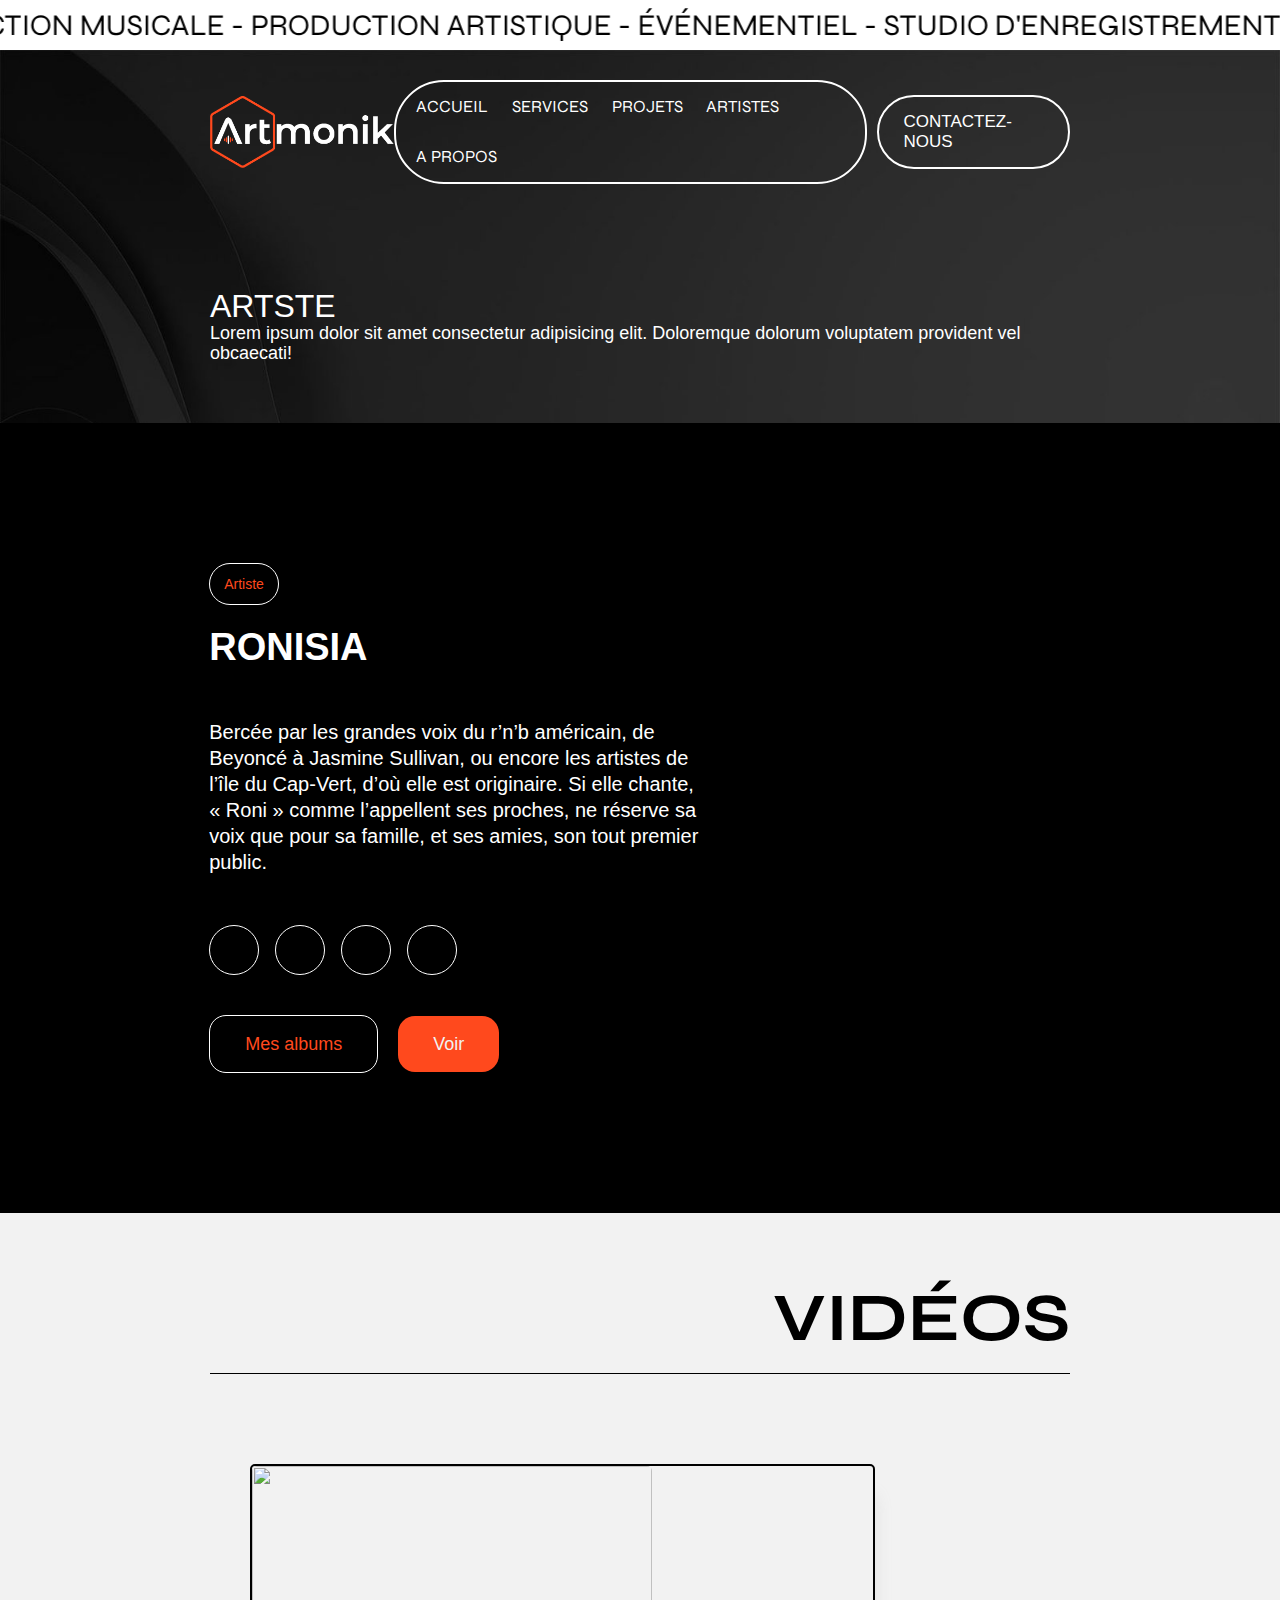
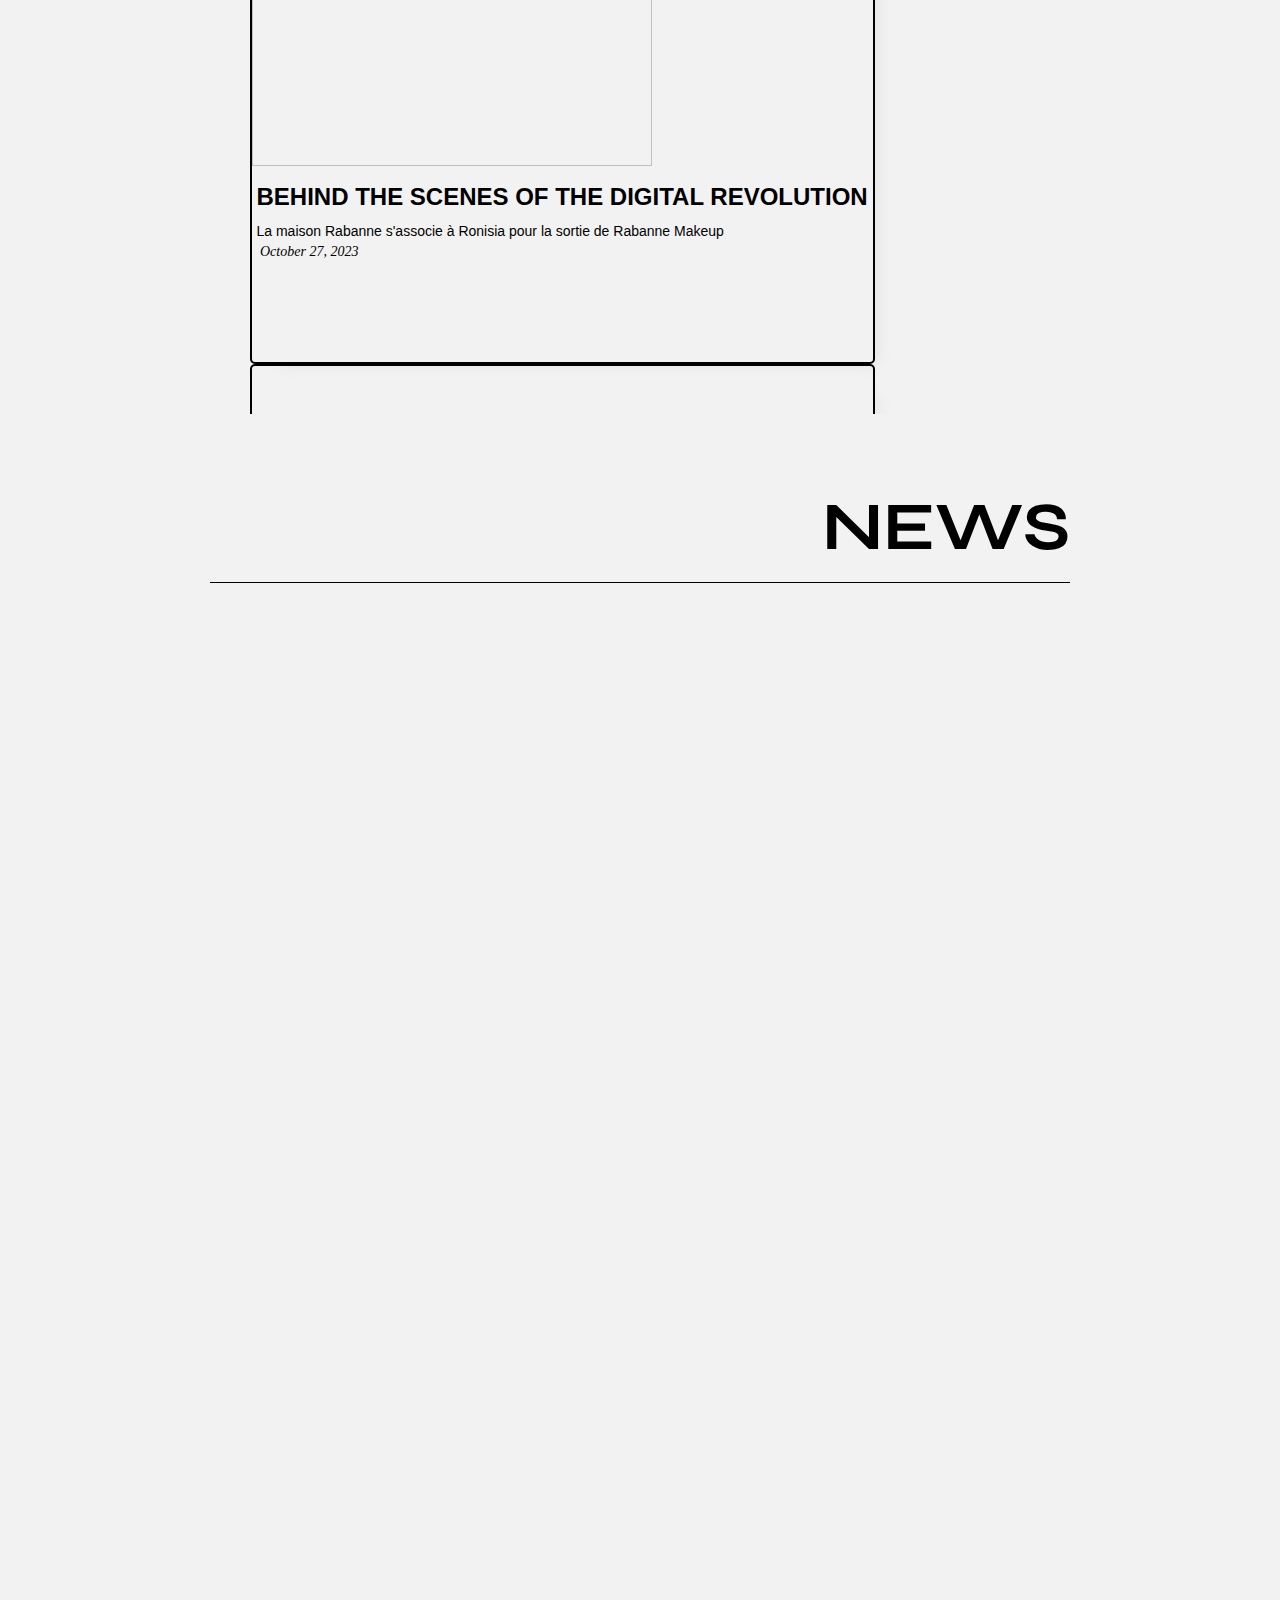
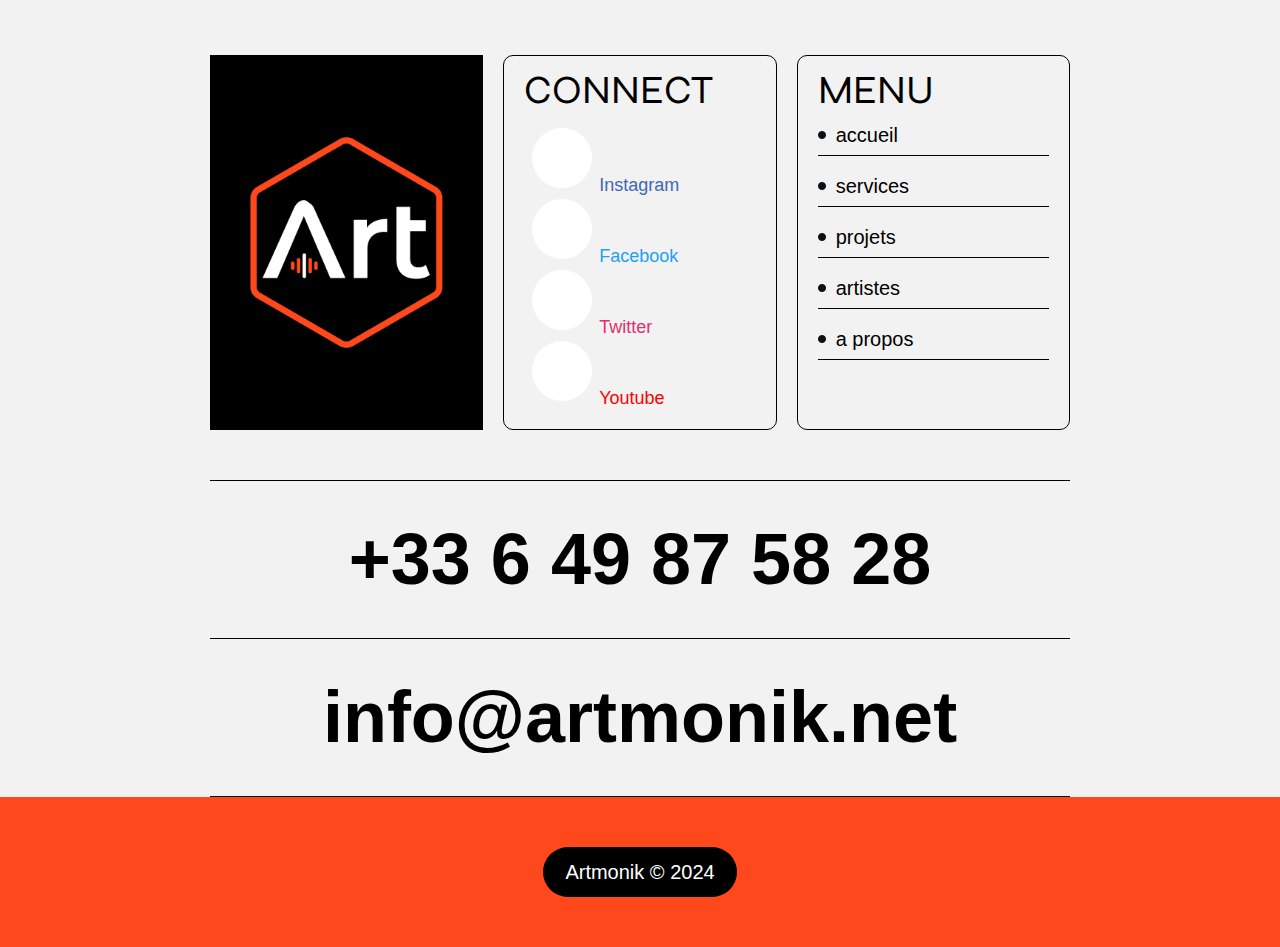
==== commit 84958fae: "feat : initial commit website" ====
--- a/about.html
+++ b/about.html
@@ -16,7 +16,7 @@
     <link rel="stylesheet" href="https://cdnjs.cloudflare.com/ajax/libs/font-awesome/6.5.2/css/all.min.css"
         integrity="sha512-SnH5WK+bZxgPHs44uWIX+LLJAJ9/2PkPKZ5QiAj6Ta86w+fsb2TkcmfRyVX3pBnMFcV7oQPJkl9QevSCWr3W6A=="
         crossorigin="anonymous" referrerpolicy="no-referrer" />
-</head>
+</head> 
 
 <body class="body">
     <div>
